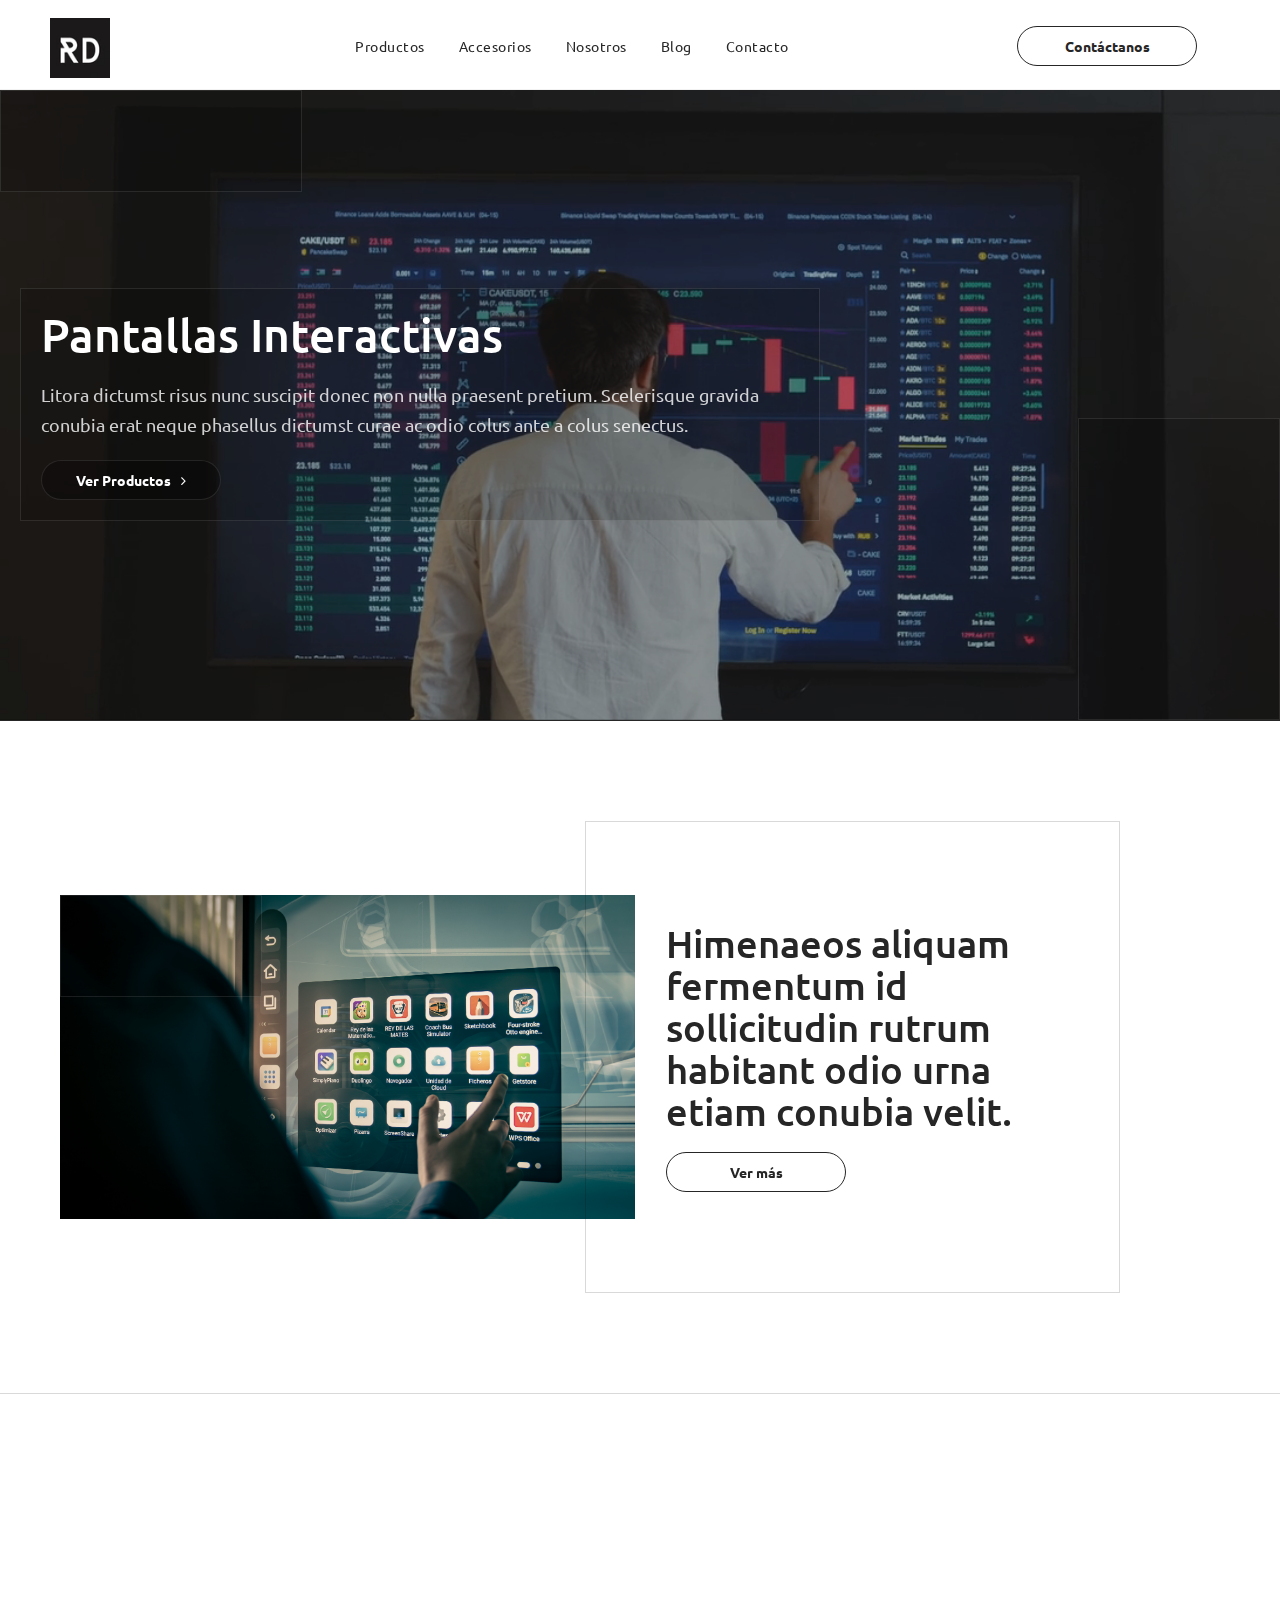
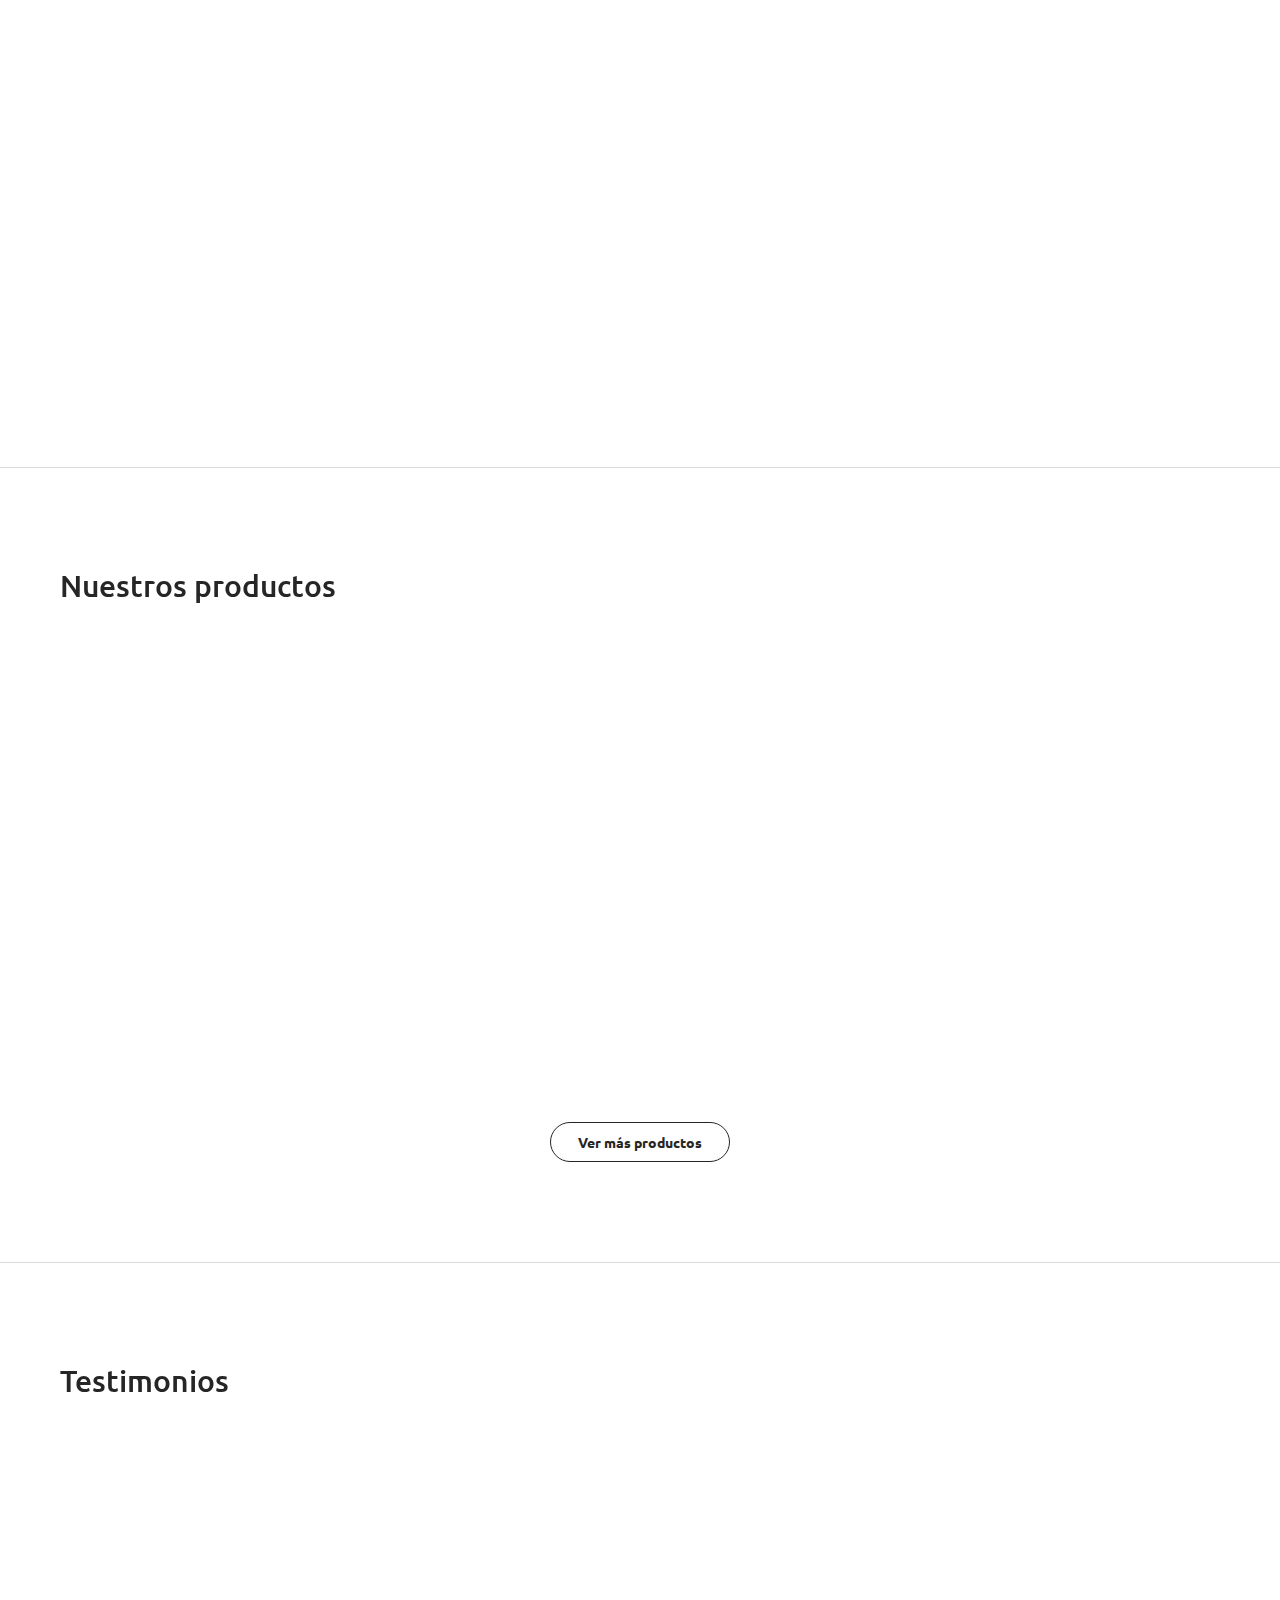
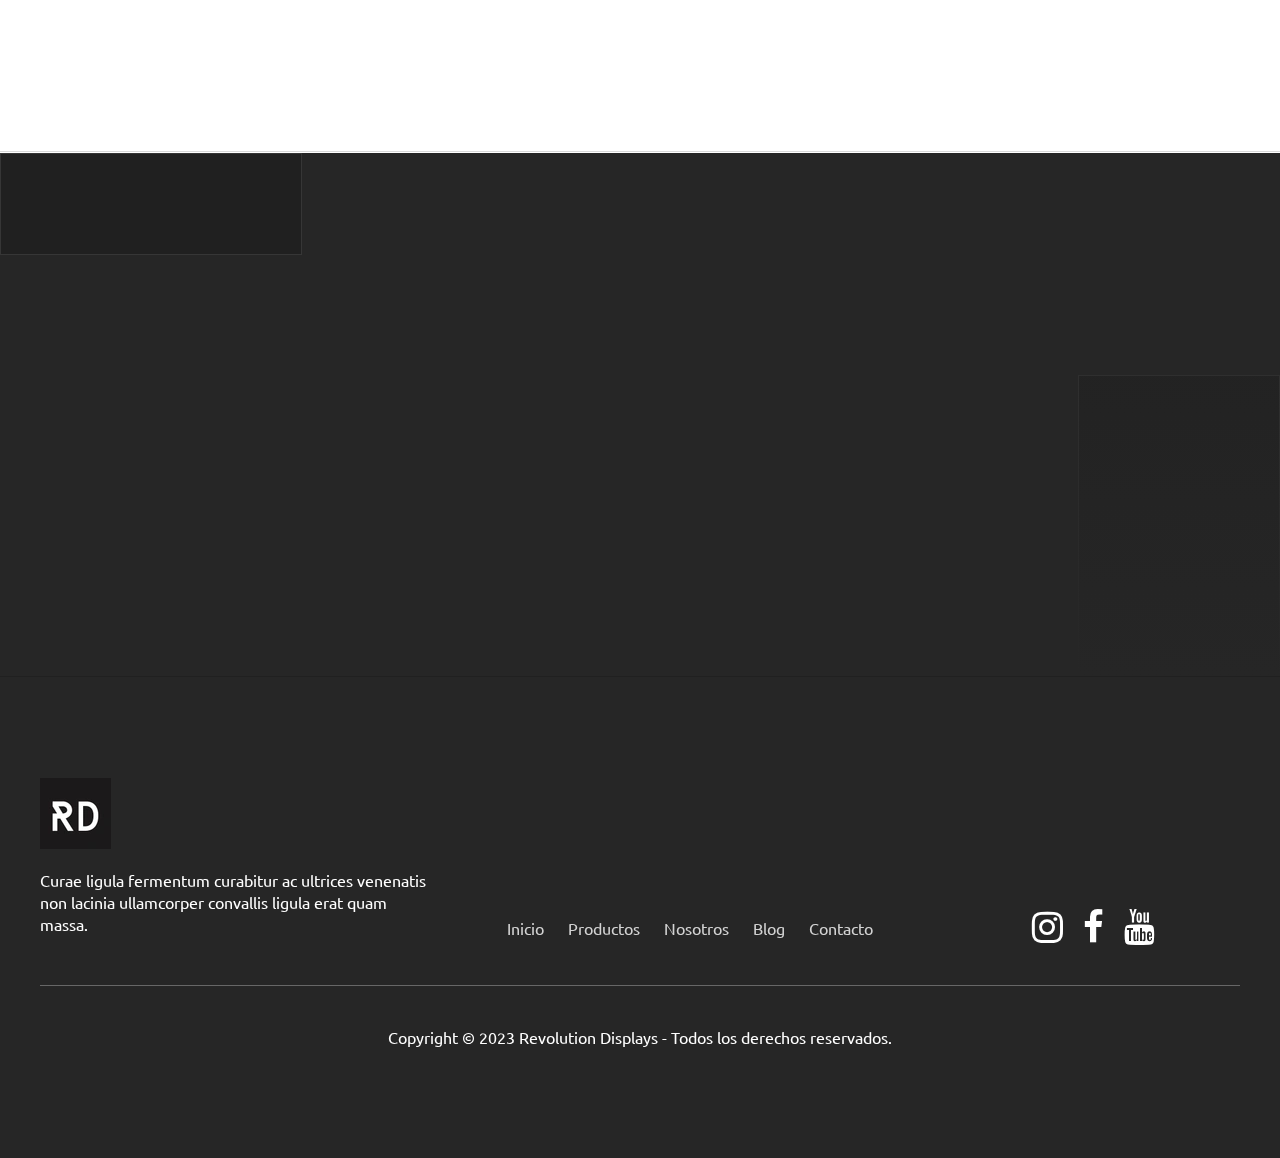
==== index.html @ 8003d198 "fix front" ====
<!DOCTYPE html>
<html lang="es">
  <head>
    <title>RD</title>
    <meta charset="UTF-8">
    <link href="img/favicon.png" rel="shortcut icon">
    <meta name="viewport" content="width=device-width, initial-scale=1, maximum-scale=1">
    <link href="css/main.css?v=95639" rel="stylesheet" type="text/css">
    <script src="js/main.js?v=95639" type="text/javascript"></script>
    <!-- Meta tags facebook-->
    <meta property="og:title" content="#">
    <meta property="og:description" content="#">
    <meta property="og:image" content="#">
    <!-- Meta tags twitter cards-->
    <meta name="twitter:card" content="summary_large_image">
    <meta name="twitter:title" content="#">
    <meta name="twitter:description" content="#">
    <meta name="twitter:image" content="#"><link rel="preconnect" href="https://fonts.googleapis.com">
    <link rel="preconnect" href="https://fonts.gstatic.com" crossorigin>
    <link href="https://fonts.googleapis.com/css2?family=Ubuntu:ital,wght@0,300;0,400;0,500;0,700;1,300;1,400;1,500;1,700&display=swap" rel="stylesheet">
    <link rel="stylesheet" href="https://fonts.googleapis.com/css2?family=Material+Symbols+Rounded:opsz,wght,FILL,GRAD@48,400,0,0">
  </head>
  <body>
    <header>
      <div class="header__primary">
        <div class="header__wrap">
          <div class="header__inner">
            <div class="header__logo"><a href="index.html"><img src="img/icons/logo-rd.webp"></a></div>
            <div class="header__nav">
              <div class="header__nav__bg"></div>
              <div class="header__nav__nav">
                <div class="header__nav__close">
                  <div></div>
                  <div></div>
                </div>
                <div class="header__nav__back">
                  <div></div>
                  <div></div>
                  <div></div>
                </div>
                <div class="header__menu">
                  <nav>
                    <ul>
                      <li><a href="products.html">Productos</a></li>
                      <li><a href="accessories.html">Accesorios</a></li>
                      <li><a href="aboutus.html">Nosotros</a></li>
                      <li><a href="blog.html">Blog</a></li>
                      <li><a href="contact.html">Contacto</a></li>
                    </ul>
                  </nav>
                </div>
              </div>
            </div>
            <div class="header__right">
              <div class="header__buttons"> 
                <div class="header__button"> <a href="contact.html" class="btn">Contáctanos</a></div>
              </div>
              <div class="header__item header__item--ham">
                <div class="header__ham"><span></span><span></span><span></span></div>
              </div>
            </div>
            <div class="header__nav__mobile">
              <div class="header__nav__opacity"> </div>
              <div class="header__nav__nav"> 
                <div class="header__nav__nav__header"> 
                  <div class="header__nav__isotipo"> <img src="img/icons/logo-rd.webp"></div>
                  <div class="header__nav__close">
                    <div></div>
                    <div></div>
                  </div>
                  <div class="header__nav__back">
                    <div></div>
                    <div></div>
                    <div></div>
                  </div>
                </div>
                <div class="header__nav__nav__body">
                  <div class="header__nav__nav__menu"> 
                    <ul> 
                      <li><a href="products.html">Productos</a></li>
                      <li><a href="accessories.html">Accesorios</a></li>
                      <li><a href="aboutus.html">Nosotros</a></li>
                      <li><a href="blog.html">Blog</a></li>
                      <li><a href="contact.html">Contacto</a></li>
                    </ul>
                  </div>
                </div>
              </div>
            </div>
          </div>
        </div>
      </div>
    </header>
    <div id="sections">
      <section class="section--main">
        <div class="section__video">
          <video id="myvideo" playsinline autoplay muted loop>
            <source src="videos/video_1.mp4" type="video/mp4">
          </video>
        </div>
        <div class="section__wrap section__wrap--main">
          <div class="section__body">
            <div class="section__content dscroll">
              <h1 class="section__title">Pantallas Interactivas</h1>
              <p class="section__description">Litora dictumst risus nunc suscipit donec non nulla praesent pretium. Scelerisque gravida conubia erat neque phasellus dictumst curae ac odio colus ante a colus senectus.
              </p>
              <div class="section__buttons"><a href="#" class="btn btn--transparent">Ver Productos<span class="fa fa-angle-right"></span></a></div>
            </div>
          </div>
        </div>
      </section>
      <section class="section--media"> 
        <div class="section__wrap"> 
          <div class="section__body"> 
            <div class="cols"> 
              <div class="section__flex"> 
                <div class="col-md-6 dscroll"> 
                  <div class="section__bg"> 
                    <div class="bg"><img src="img/uploads/1.jpg"></div>
                  </div>
                </div>
                <div class="col-md-6 dscroll"> 
                  <div class="section__content"> 
                    <h2 class="section__title">Himenaeos aliquam fermentum id sollicitudin rutrum habitant odio urna etiam conubia velit.
                    </h2><a href="#" class="btn">Ver más</a>
                  </div>
                </div>
              </div>
            </div>
          </div>
        </div>
      </section>
      <section class="section--media section--media--right"> 
        <div class="section__wrap">
          <div class="section__body"> 
            <div class="cols"> 
              <div class="section__flex"> 
                <div class="col-md-6 col-md-push-6 dscroll">
                  <div class="section__bg">
                    <div class="bg"><img src="img/uploads/2.jpg"></div>
                  </div>
                </div>
                <div class="col-md-6 col-md-pull-6 dscroll">
                  <div class="section__content">
                    <h2 class="section__title">Vel imperdiet faucibus vestibulum hendrerit sapien vitae vulputate vitae habitasse eros libero.
                    </h2><a href="#" class="btn">Ver más</a>
                  </div>
                </div>
              </div>
            </div>
          </div>
        </div>
      </section>
      <section class="section--products">
        <div class="section__wrap">
          <div class="section__header"> 
            <h3 class="section__header">Nuestros productos</h3>
          </div>
          <div class="section__body"> 
            <div class="cols cols-gutter-2">
              <div class="col-md-4 dscroll">
                <article class="article--product"> 
                  <div class="article__image"> <img src="img/uploads/image-product-1.webp"></div>
                  <div class="article__body"> 
                    <h4 class="article__title">Producto 1</h4>
                    <p class="article__description">Nam aenean libero litora sagittis tortor risus hendrerit in dictum luctus dictum.
                    </p>
                  </div>
                  <div class="article__footer"><a href="#" class="btn">Ver más</a></div>
                </article>
              </div>
              <div class="col-md-4 dscroll">
                <article class="article--product"> 
                  <div class="article__image"> <img src="img/uploads/image-product-2.webp"></div>
                  <div class="article__body"> 
                    <h4 class="article__title">Producto 2</h4>
                    <p class="article__description">Tortor eget sem eget curae velit sagittis etiam luctus vel purus leo.
                    </p>
                  </div>
                  <div class="article__footer"><a href="#" class="btn">Ver más</a></div>
                </article>
              </div>
              <div class="col-md-4 dscroll">
                <article class="article--product"> 
                  <div class="article__image"> <img src="img/uploads/image-product-1.webp"></div>
                  <div class="article__body"> 
                    <h4 class="article__title">Producto 3</h4>
                    <p class="article__description">Praesent lobortis condimentum duis nam eleifend nibh convallis nec at torquent diam.
                    </p>
                  </div>
                  <div class="article__footer"><a href="#" class="btn">Ver más</a></div>
                </article>
              </div>
            </div>
          </div>
          <div class="section__footer"> <a href="#" class="btn">Ver más productos</a></div>
        </div>
      </section>
      <section class="section--testimonies">
        <div class="section__wrap"> 
          <div class="section__header"> 
            <h3 class="section__header">Testimonios</h3>
          </div>
          <div class="section__body">
            <div class="section__testimonies">
              <div class="section__wrapper">
                <div class="swiper-container swiper-testimonies">
                  <div class="swiper-wrapper">
                    <div class="swiper-slide dscroll">
                      <article class="article--testimony">
                        <div class="article__avatar"> <img src="img/avatars/1.jpg"></div>
                        <div class="article__body"> 
                          <h4 class="article__title">"Las pantallas digitales que adquirimos para la escuela han revolucionado la forma en que enseñamos y aprendemos. Los estudiantes están más comprometidos y los profesores pueden ofrecer una enseñanza más dinámica."</h4>
                          <p class="article__name">Gerardo Muñoz - Colegio Pedro de Valdivia</p>
                        </div>
                      </article>
                    </div>
                    <div class="swiper-slide dscroll">
                      <article class="article--testimony">
                        <div class="article__avatar"> <img src="img/avatars/1.jpg"></div>
                        <div class="article__body"> 
                          <h4 class="article__title">"Las pantallas digitales que adquirimos para la escuela han revolucionado la forma en que enseñamos y aprendemos. Los estudiantes están más comprometidos y los profesores pueden ofrecer una enseñanza más dinámica."</h4>
                          <p class="article__name">Gerardo Muñoz - Colegio Pedro de Valdivia</p>
                        </div>
                      </article>
                    </div>
                    <div class="swiper-slide dscroll">
                      <article class="article--testimony">
                        <div class="article__avatar"> <img src="img/avatars/1.jpg"></div>
                        <div class="article__body"> 
                          <h4 class="article__title">"Las pantallas digitales que adquirimos para la escuela han revolucionado la forma en que enseñamos y aprendemos. Los estudiantes están más comprometidos y los profesores pueden ofrecer una enseñanza más dinámica."</h4>
                          <p class="article__name">Gerardo Muñoz - Colegio Pedro de Valdivia</p>
                        </div>
                      </article>
                    </div>
                    <div class="swiper-slide dscroll">
                      <article class="article--testimony">
                        <div class="article__avatar"> <img src="img/avatars/1.jpg"></div>
                        <div class="article__body"> 
                          <h4 class="article__title">"Las pantallas digitales que adquirimos para la escuela han revolucionado la forma en que enseñamos y aprendemos. Los estudiantes están más comprometidos y los profesores pueden ofrecer una enseñanza más dinámica."</h4>
                          <p class="article__name">Gerardo Muñoz - Colegio Pedro de Valdivia</p>
                        </div>
                      </article>
                    </div>
                    <div class="swiper-slide dscroll">
                      <article class="article--testimony">
                        <div class="article__avatar"> <img src="img/avatars/1.jpg"></div>
                        <div class="article__body"> 
                          <h4 class="article__title">"Las pantallas digitales que adquirimos para la escuela han revolucionado la forma en que enseñamos y aprendemos. Los estudiantes están más comprometidos y los profesores pueden ofrecer una enseñanza más dinámica."</h4>
                          <p class="article__name">Gerardo Muñoz - Colegio Pedro de Valdivia</p>
                        </div>
                      </article>
                    </div>
                    <div class="swiper-slide dscroll">
                      <article class="article--testimony">
                        <div class="article__avatar"> <img src="img/avatars/1.jpg"></div>
                        <div class="article__body"> 
                          <h4 class="article__title">"Las pantallas digitales que adquirimos para la escuela han revolucionado la forma en que enseñamos y aprendemos. Los estudiantes están más comprometidos y los profesores pueden ofrecer una enseñanza más dinámica."</h4>
                          <p class="article__name">Gerardo Muñoz - Colegio Pedro de Valdivia</p>
                        </div>
                      </article>
                    </div>
                  </div>
                </div>
              </div>
            </div>
          </div>
        </div>
      </section>
      <section class="section--banner">
        <div class="section__bg">
          <div class="bg"> <img src="img/uploads/3.jpg"></div>
        </div>
        <div class="section__wrap"> 
          <div class="section__body">
            <div class="section__banner"> 
              <div class="section__content dscroll"><span class="section__subtitle">Mauris senectus</span>
                <h3 class="section__title">Consectetur mi fermentum interdum ut viverra
                </h3>
                <p>Laoreet primis sollicitudin accumsan sociosqu non a mi litora vitae. Metus pellentesque porta praesent porttitor justo himenaeos auctor eget proin sem arcu ultrices enim lacinia.
                </p>
                <div class="section__buttons"><a href="contact.html" class="btn">Solicitar DEMO</a><a href="contact.html" class="btn">Quiero cotizar</a></div>
              </div>
            </div>
          </div>
        </div>
      </section>
    </div>
    <footer>
      <div class="footer__wrap"> 
        <div class="footer__primary">
          <div class="cols">
            <div class="footer__flex">
              <div class="col-md-4">
                <div class="footer__logo">
                  <div class="footer__img"><img src="img/icons/logo-rd.webp"></div>
                  <p>Curae ligula fermentum curabitur ac ultrices venenatis non lacinia ullamcorper convallis ligula erat quam massa.
                  </p>
                </div>
              </div>
              <div class="col-md-5">
                <div class="footer__nav">
                  <ul> 
                    <li><a htef="#">Inicio</a></li>
                    <li><a htef="#">Productos</a></li>
                    <li><a htef="#">Nosotros</a></li>
                    <li><a htef="#">Blog</a></li>
                    <li><a htef="#">Contacto</a></li>
                  </ul>
                </div>
              </div>
              <div class="col-md-3">
                <div class="footer__socials"> 
                  <div class="footer__social"> <a href="#"><span class="fa fa-instagram"></span></a></div>
                  <div class="footer__social"> <a href="#"><span class="fa fa-facebook"></span></a></div>
                  <div class="footer__social"> <a href="#"><span class="fa fa-youtube"></span></a></div>
                </div>
              </div>
            </div>
          </div>
        </div>
        <div class="footer__secondary">
          <div class="footer__copyright">
            <p>Copyright © 2023 Revolution Displays - Todos los derechos reservados.</p>
          </div>
        </div>
      </div>
    </footer>
  </body>
</html>
---- css/main.css ----
.clearfix:before,
.clearfix:after {
  content: " ";
  display: table;
}
.clearfix:after {
  clear: both;
}
.pull-right {
  float: right !important;
}
.pull-left {
  float: left !important;
}
.hide {
  display: none !important;
}
.show {
  display: block !important;
}
.invisible {
  visibility: hidden;
}
.hidden {
  display: none !important;
}
.affix {
  position: fixed;
}
* {
  margin: 0;
  padding: 0;
  border: 0;
  outline: 0;
  -moz-box-sizing: border-box;
       box-sizing: border-box;
}
html {
  min-height: 100%;
  position: relative;
}
body {
  -webkit-font-smoothing: antialiased;
  background: #fff;
  margin: 0;
}
body,
button,
input,
textarea,
select {
  font-family: 'Ubuntu', sans-serif;
  font-size: 16px;
  line-height: 22px;
  color: #262626;
}
a,
button,
input,
textarea,
select {
  transition: 0.2s ease;
}
a {
  color: #262626;
  text-decoration: none;
}
a.a-classic {
  text-decoration: underline;
}
a:hover {
  cursor: pointer;
}
button:hover,
select:hover,
label:hover,
input[type='checkbox']:hover,
input[type='radio']:hover {
  cursor: pointer;
}
h1,
h2,
h3,
h4,
h5,
.h1,
.h2,
.h3,
.h4,
.h5 {
  margin-bottom: 10px;
  font-family: 'Ubuntu', sans-serif;
  font-weight: 500;
}
p {
  margin-bottom: 10px;
}
h1,
.h1 {
  font-size: 38px;
  line-height: 42px;
}
@media (min-width: 960px) {
  h1,
  .h1 {
    font-size: 46px;
    line-height: 51px;
  }
}
h2,
.h2 {
  font-size: 30px;
  line-height: 33px;
}
@media (min-width: 720px) {
  h2,
  .h2 {
    font-size: 38px;
    line-height: 42px;
  }
}
h3,
.h3 {
  font-size: 22px;
  line-height: 25px;
}
@media (min-width: 480px) {
  h3,
  .h3 {
    font-size: 30px;
    line-height: 33px;
  }
}
h4,
.h4 {
  font-size: 18px;
  line-height: 25px;
}
@media (min-width: 480px) {
  h4,
  .h4 {
    font-size: 22px;
    line-height: 25px;
  }
}
h5,
.h5 {
  font-size: 14px;
  line-height: 16px;
}
ul,
ol {
  list-style-type: none;
}
img {
  display: block;
  width: auto;
  height: auto;
  max-width: 100%;
  margin: 0 auto;
}
svg {
  display: block;
  max-width: 100%;
}
.col-xs-1,
.col-sm-1,
.col-md-1,
.col-lg-1,
.col-xs-2,
.col-sm-2,
.col-md-2,
.col-lg-2,
.col-xs-3,
.col-sm-3,
.col-md-3,
.col-lg-3,
.col-xs-4,
.col-sm-4,
.col-md-4,
.col-lg-4,
.col-xs-5,
.col-sm-5,
.col-md-5,
.col-lg-5,
.col-xs-6,
.col-sm-6,
.col-md-6,
.col-lg-6,
.col-xs-7,
.col-sm-7,
.col-md-7,
.col-lg-7,
.col-xs-8,
.col-sm-8,
.col-md-8,
.col-lg-8,
.col-xs-9,
.col-sm-9,
.col-md-9,
.col-lg-9,
.col-xs-10,
.col-sm-10,
.col-md-10,
.col-lg-10,
.col-xs-11,
.col-sm-11,
.col-md-11,
.col-lg-11,
.col-xs-12,
.col-sm-12,
.col-md-12,
.col-lg-12 {
  position: relative;
  min-height: 1px;
  padding-left: 5px;
  padding-right: 5px;
}
.row {
  margin-left: -5px;
  margin-right: -5px;
}
.row:before,
.row:after {
  content: " ";
  display: table;
}
.row:after {
  clear: both;
}
.cols {
  margin-left: -5px;
  margin-right: -5px;
}
.cols:before,
.cols:after {
  content: " ";
  display: table;
}
.cols:after {
  clear: both;
}
.cols>div {
  margin-bottom: 10px;
  -moz-box-sizing: border-box;
       box-sizing: border-box;
}
.cols:last-child {
  margin-bottom: -10px;
}
.cols.cols-gutter-0 {
  margin-left: 0;
  margin-right: 0;
}
.cols.cols-gutter-0:before,
.cols.cols-gutter-0:after {
  content: " ";
  display: table;
}
.cols.cols-gutter-0:after {
  clear: both;
}
.cols.cols-gutter-0>div {
  padding-left: 0;
  padding-right: 0;
  margin-bottom: 0;
}
.cols.cols-gutter-0:last-child {
  margin-bottom: 0;
}
.cols.cols-gutter-1 {
  margin-left: 0;
  margin-right: 0;
}
.cols.cols-gutter-1:before,
.cols.cols-gutter-1:after {
  content: " ";
  display: table;
}
.cols.cols-gutter-1:after {
  clear: both;
}
.cols.cols-gutter-1>div {
  padding-left: 0px;
  padding-right: 0px;
  margin-bottom: 5px;
}
.cols.cols-gutter-1>div:last-child {
  margin-bottom: 0px;
}
@media (min-width: 960px) {
  .cols.cols-gutter-1>div {
    padding-left: 5px;
    padding-right: 5px;
    margin-bottom: 5px;
  }
  .cols.cols-gutter-1>div:last-child {
    margin-bottom: 5px;
  }
}
.cols.cols-gutter-buttons {
  margin-left: 0;
  margin-right: 0;
}
.cols.cols-gutter-buttons:before,
.cols.cols-gutter-buttons:after {
  content: " ";
  display: table;
}
.cols.cols-gutter-buttons:after {
  clear: both;
}
.cols.cols-gutter-buttons>div {
  padding-left: 0px;
  padding-right: 4px;
  margin-bottom: 10px;
}
.cols.cols-gutter-buttons>div:last-child {
  padding-right: 0px;
}
@media (min-width: 960px) {
  .cols.cols-gutter-2 {
    margin-left: -10px;
    margin-right: -10px;
  }
  .cols.cols-gutter-2:before,
  .cols.cols-gutter-2:after {
    content: " ";
    display: table;
  }
  .cols.cols-gutter-2:after {
    clear: both;
  }
  .cols.cols-gutter-2>div {
    padding-left: 10px;
    padding-right: 10px;
    margin-bottom: 20px;
  }
  .cols.cols-gutter-2:last-child {
    margin-bottom: -20px;
  }
}
@media (max-width: 960px) {
  .cols.cols-scroll {
    overflow: auto;
    -webkit-overflow-scrolling: touch;
    white-space: nowrap;
    margin: 0 -20px -20px;
    padding: 0 20px 20px;
  }
  .cols.cols-scroll>div {
    display: inline-block;
    vertical-align: top;
    width: 320px;
    white-space: normal;
    margin: 0;
    padding: 0 10px 0 0;
  }
  .cols.cols-scroll>div:last-child {
    margin-right: 15px;
  }
  .cols.cols-gutter-min {
    margin-left: 0;
    margin-right: 0;
  }
  .cols.cols-gutter-min:before,
  .cols.cols-gutter-min:after {
    content: " ";
    display: table;
  }
  .cols.cols-gutter-min:after {
    clear: both;
  }
  .cols.cols-gutter-min>div {
    padding-left: 5px;
    padding-right: 5px;
    margin-bottom: 10px;
  }
  .cols.cols-gutter-min:last-child {
    margin-bottom: 10px;
  }
}
@media (max-width: 1200px) {
  .cols.cols-scroll-limit {
    overflow: auto;
    -webkit-overflow-scrolling: touch;
    white-space: nowrap;
    margin: 0 -20px -20px;
    padding: 0 20px 20px;
  }
  .cols.cols-scroll-limit>div {
    display: inline-block;
    vertical-align: top;
    width: 300px;
    white-space: normal;
    margin: 0;
    padding: 0 10px 0 0;
  }
  .cols.cols-scroll-limit>div:last-child {
    margin-right: 15px;
  }
  .cols.cols-gutter-min {
    margin-left: 0;
    margin-right: 0;
  }
  .cols.cols-gutter-min:before,
  .cols.cols-gutter-min:after {
    content: " ";
    display: table;
  }
  .cols.cols-gutter-min:after {
    clear: both;
  }
  .cols.cols-gutter-min>div {
    padding-left: 5px;
    padding-right: 5px;
    margin-bottom: 10px;
  }
  .cols.cols-gutter-min:last-child {
    margin-bottom: 10px;
  }
}
@media (max-width: 960px) and (min-width: 960px) {
  .cols.cols-scroll {
    margin-right: -40px;
  }
}
@media (max-width: 1200px) and (min-width: 720px) {
  .cols.cols-scroll-limit {
    margin-right: -40px;
  }
}
.col-xs-1,
.col-xs-2,
.col-xs-3,
.col-xs-4,
.col-xs-5,
.col-xs-6,
.col-xs-7,
.col-xs-8,
.col-xs-9,
.col-xs-10,
.col-xs-11,
.col-xs-12 {
  float: left;
}
.col-xs-12 {
  width: 100%;
}
.col-xs-11 {
  width: 91.66666666666666%;
}
.col-xs-10 {
  width: 83.33333333333334%;
}
.col-xs-9 {
  width: 75%;
}
.col-xs-8 {
  width: 66.66666666666666%;
}
.col-xs-7 {
  width: 58.333333333333336%;
}
.col-xs-6 {
  width: 50%;
}
.col-xs-5 {
  width: 41.66666666666667%;
}
.col-xs-4 {
  width: 33.33333333333333%;
}
.col-xs-3 {
  width: 25%;
}
.col-xs-2 {
  width: 16.666666666666664%;
}
.col-xs-1 {
  width: 8.333333333333332%;
}
.col-xs-pull-12 {
  right: 100%;
}
.col-xs-pull-11 {
  right: 91.66666666666666%;
}
.col-xs-pull-10 {
  right: 83.33333333333334%;
}
.col-xs-pull-9 {
  right: 75%;
}
.col-xs-pull-8 {
  right: 66.66666666666666%;
}
.col-xs-pull-7 {
  right: 58.333333333333336%;
}
.col-xs-pull-6 {
  right: 50%;
}
.col-xs-pull-5 {
  right: 41.66666666666667%;
}
.col-xs-pull-4 {
  right: 33.33333333333333%;
}
.col-xs-pull-3 {
  right: 25%;
}
.col-xs-pull-2 {
  right: 16.666666666666664%;
}
.col-xs-pull-1 {
  right: 8.333333333333332%;
}
.col-xs-pull-0 {
  right: auto;
}
.col-xs-push-12 {
  left: 100%;
}
.col-xs-push-11 {
  left: 91.66666666666666%;
}
.col-xs-push-10 {
  left: 83.33333333333334%;
}
.col-xs-push-9 {
  left: 75%;
}
.col-xs-push-8 {
  left: 66.66666666666666%;
}
.col-xs-push-7 {
  left: 58.333333333333336%;
}
.col-xs-push-6 {
  left: 50%;
}
.col-xs-push-5 {
  left: 41.66666666666667%;
}
.col-xs-push-4 {
  left: 33.33333333333333%;
}
.col-xs-push-3 {
  left: 25%;
}
.col-xs-push-2 {
  left: 16.666666666666664%;
}
.col-xs-push-1 {
  left: 8.333333333333332%;
}
.col-xs-push-0 {
  left: auto;
}
.col-xs-offset-12 {
  margin-left: 100%;
}
.col-xs-offset-11 {
  margin-left: 91.66666666666666%;
}
.col-xs-offset-10 {
  margin-left: 83.33333333333334%;
}
.col-xs-offset-9 {
  margin-left: 75%;
}
.col-xs-offset-8 {
  margin-left: 66.66666666666666%;
}
.col-xs-offset-7 {
  margin-left: 58.333333333333336%;
}
.col-xs-offset-6 {
  margin-left: 50%;
}
.col-xs-offset-5 {
  margin-left: 41.66666666666667%;
}
.col-xs-offset-4 {
  margin-left: 33.33333333333333%;
}
.col-xs-offset-3 {
  margin-left: 25%;
}
.col-xs-offset-2 {
  margin-left: 16.666666666666664%;
}
.col-xs-offset-1 {
  margin-left: 8.333333333333332%;
}
.col-xs-offset-0 {
  margin-left: 0;
}
@media (min-width: 480px) {
  .col-sm-1,
  .col-sm-2,
  .col-sm-3,
  .col-sm-4,
  .col-sm-5,
  .col-sm-6,
  .col-sm-7,
  .col-sm-8,
  .col-sm-9,
  .col-sm-10,
  .col-sm-11,
  .col-sm-12 {
    float: left;
  }
  .col-sm-12 {
    width: 100%;
  }
  .col-sm-11 {
    width: 91.66666666666666%;
  }
  .col-sm-10 {
    width: 83.33333333333334%;
  }
  .col-sm-9 {
    width: 75%;
  }
  .col-sm-8 {
    width: 66.66666666666666%;
  }
  .col-sm-7 {
    width: 58.333333333333336%;
  }
  .col-sm-6 {
    width: 50%;
  }
  .col-sm-5 {
    width: 41.66666666666667%;
  }
  .col-sm-4 {
    width: 33.33333333333333%;
  }
  .col-sm-3 {
    width: 25%;
  }
  .col-sm-2 {
    width: 16.666666666666664%;
  }
  .col-sm-1 {
    width: 8.333333333333332%;
  }
  .col-sm-pull-12 {
    right: 100%;
  }
  .col-sm-pull-11 {
    right: 91.66666666666666%;
  }
  .col-sm-pull-10 {
    right: 83.33333333333334%;
  }
  .col-sm-pull-9 {
    right: 75%;
  }
  .col-sm-pull-8 {
    right: 66.66666666666666%;
  }
  .col-sm-pull-7 {
    right: 58.333333333333336%;
  }
  .col-sm-pull-6 {
    right: 50%;
  }
  .col-sm-pull-5 {
    right: 41.66666666666667%;
  }
  .col-sm-pull-4 {
    right: 33.33333333333333%;
  }
  .col-sm-pull-3 {
    right: 25%;
  }
  .col-sm-pull-2 {
    right: 16.666666666666664%;
  }
  .col-sm-pull-1 {
    right: 8.333333333333332%;
  }
  .col-sm-pull-0 {
    right: auto;
  }
  .col-sm-push-12 {
    left: 100%;
  }
  .col-sm-push-11 {
    left: 91.66666666666666%;
  }
  .col-sm-push-10 {
    left: 83.33333333333334%;
  }
  .col-sm-push-9 {
    left: 75%;
  }
  .col-sm-push-8 {
    left: 66.66666666666666%;
  }
  .col-sm-push-7 {
    left: 58.333333333333336%;
  }
  .col-sm-push-6 {
    left: 50%;
  }
  .col-sm-push-5 {
    left: 41.66666666666667%;
  }
  .col-sm-push-4 {
    left: 33.33333333333333%;
  }
  .col-sm-push-3 {
    left: 25%;
  }
  .col-sm-push-2 {
    left: 16.666666666666664%;
  }
  .col-sm-push-1 {
    left: 8.333333333333332%;
  }
  .col-sm-push-0 {
    left: auto;
  }
  .col-sm-offset-12 {
    margin-left: 100%;
  }
  .col-sm-offset-11 {
    margin-left: 91.66666666666666%;
  }
  .col-sm-offset-10 {
    margin-left: 83.33333333333334%;
  }
  .col-sm-offset-9 {
    margin-left: 75%;
  }
  .col-sm-offset-8 {
    margin-left: 66.66666666666666%;
  }
  .col-sm-offset-7 {
    margin-left: 58.333333333333336%;
  }
  .col-sm-offset-6 {
    margin-left: 50%;
  }
  .col-sm-offset-5 {
    margin-left: 41.66666666666667%;
  }
  .col-sm-offset-4 {
    margin-left: 33.33333333333333%;
  }
  .col-sm-offset-3 {
    margin-left: 25%;
  }
  .col-sm-offset-2 {
    margin-left: 16.666666666666664%;
  }
  .col-sm-offset-1 {
    margin-left: 8.333333333333332%;
  }
  .col-sm-offset-0 {
    margin-left: 0;
  }
}
@media (min-width: 720px) {
  .col-md-1,
  .col-md-2,
  .col-md-3,
  .col-md-4,
  .col-md-5,
  .col-md-6,
  .col-md-7,
  .col-md-8,
  .col-md-9,
  .col-md-10,
  .col-md-11,
  .col-md-12 {
    float: left;
  }
  .col-md-12 {
    width: 100%;
  }
  .col-md-11 {
    width: 91.66666666666666%;
  }
  .col-md-10 {
    width: 83.33333333333334%;
  }
  .col-md-9 {
    width: 75%;
  }
  .col-md-8 {
    width: 66.66666666666666%;
  }
  .col-md-7 {
    width: 58.333333333333336%;
  }
  .col-md-6 {
    width: 50%;
  }
  .col-md-5 {
    width: 41.66666666666667%;
  }
  .col-md-4 {
    width: 33.33333333333333%;
  }
  .col-md-3 {
    width: 25%;
  }
  .col-md-2 {
    width: 16.666666666666664%;
  }
  .col-md-1 {
    width: 8.333333333333332%;
  }
  .col-md-pull-12 {
    right: 100%;
  }
  .col-md-pull-11 {
    right: 91.66666666666666%;
  }
  .col-md-pull-10 {
    right: 83.33333333333334%;
  }
  .col-md-pull-9 {
    right: 75%;
  }
  .col-md-pull-8 {
    right: 66.66666666666666%;
  }
  .col-md-pull-7 {
    right: 58.333333333333336%;
  }
  .col-md-pull-6 {
    right: 50%;
  }
  .col-md-pull-5 {
    right: 41.66666666666667%;
  }
  .col-md-pull-4 {
    right: 33.33333333333333%;
  }
  .col-md-pull-3 {
    right: 25%;
  }
  .col-md-pull-2 {
    right: 16.666666666666664%;
  }
  .col-md-pull-1 {
    right: 8.333333333333332%;
  }
  .col-md-pull-0 {
    right: auto;
  }
  .col-md-push-12 {
    left: 100%;
  }
  .col-md-push-11 {
    left: 91.66666666666666%;
  }
  .col-md-push-10 {
    left: 83.33333333333334%;
  }
  .col-md-push-9 {
    left: 75%;
  }
  .col-md-push-8 {
    left: 66.66666666666666%;
  }
  .col-md-push-7 {
    left: 58.333333333333336%;
  }
  .col-md-push-6 {
    left: 50%;
  }
  .col-md-push-5 {
    left: 41.66666666666667%;
  }
  .col-md-push-4 {
    left: 33.33333333333333%;
  }
  .col-md-push-3 {
    left: 25%;
  }
  .col-md-push-2 {
    left: 16.666666666666664%;
  }
  .col-md-push-1 {
    left: 8.333333333333332%;
  }
  .col-md-push-0 {
    left: auto;
  }
  .col-md-offset-12 {
    margin-left: 100%;
  }
  .col-md-offset-11 {
    margin-left: 91.66666666666666%;
  }
  .col-md-offset-10 {
    margin-left: 83.33333333333334%;
  }
  .col-md-offset-9 {
    margin-left: 75%;
  }
  .col-md-offset-8 {
    margin-left: 66.66666666666666%;
  }
  .col-md-offset-7 {
    margin-left: 58.333333333333336%;
  }
  .col-md-offset-6 {
    margin-left: 50%;
  }
  .col-md-offset-5 {
    margin-left: 41.66666666666667%;
  }
  .col-md-offset-4 {
    margin-left: 33.33333333333333%;
  }
  .col-md-offset-3 {
    margin-left: 25%;
  }
  .col-md-offset-2 {
    margin-left: 16.666666666666664%;
  }
  .col-md-offset-1 {
    margin-left: 8.333333333333332%;
  }
  .col-md-offset-0 {
    margin-left: 0;
  }
}
@media (min-width: 960px) {
  .col-lg-1,
  .col-lg-2,
  .col-lg-3,
  .col-lg-4,
  .col-lg-5,
  .col-lg-6,
  .col-lg-7,
  .col-lg-8,
  .col-lg-9,
  .col-lg-10,
  .col-lg-11,
  .col-lg-12 {
    float: left;
  }
  .col-lg-12 {
    width: 100%;
  }
  .col-lg-11 {
    width: 91.66666666666666%;
  }
  .col-lg-10 {
    width: 83.33333333333334%;
  }
  .col-lg-9 {
    width: 75%;
  }
  .col-lg-8 {
    width: 66.66666666666666%;
  }
  .col-lg-7 {
    width: 58.333333333333336%;
  }
  .col-lg-6 {
    width: 50%;
  }
  .col-lg-5 {
    width: 41.66666666666667%;
  }
  .col-lg-4 {
    width: 33.33333333333333%;
  }
  .col-lg-3 {
    width: 25%;
  }
  .col-lg-2 {
    width: 16.666666666666664%;
  }
  .col-lg-1 {
    width: 8.333333333333332%;
  }
  .col-lg-pull-12 {
    right: 100%;
  }
  .col-lg-pull-11 {
    right: 91.66666666666666%;
  }
  .col-lg-pull-10 {
    right: 83.33333333333334%;
  }
  .col-lg-pull-9 {
    right: 75%;
  }
  .col-lg-pull-8 {
    right: 66.66666666666666%;
  }
  .col-lg-pull-7 {
    right: 58.333333333333336%;
  }
  .col-lg-pull-6 {
    right: 50%;
  }
  .col-lg-pull-5 {
    right: 41.66666666666667%;
  }
  .col-lg-pull-4 {
    right: 33.33333333333333%;
  }
  .col-lg-pull-3 {
    right: 25%;
  }
  .col-lg-pull-2 {
    right: 16.666666666666664%;
  }
  .col-lg-pull-1 {
    right: 8.333333333333332%;
  }
  .col-lg-pull-0 {
    right: auto;
  }
  .col-lg-push-12 {
    left: 100%;
  }
  .col-lg-push-11 {
    left: 91.66666666666666%;
  }
  .col-lg-push-10 {
    left: 83.33333333333334%;
  }
  .col-lg-push-9 {
    left: 75%;
  }
  .col-lg-push-8 {
    left: 66.66666666666666%;
  }
  .col-lg-push-7 {
    left: 58.333333333333336%;
  }
  .col-lg-push-6 {
    left: 50%;
  }
  .col-lg-push-5 {
    left: 41.66666666666667%;
  }
  .col-lg-push-4 {
    left: 33.33333333333333%;
  }
  .col-lg-push-3 {
    left: 25%;
  }
  .col-lg-push-2 {
    left: 16.666666666666664%;
  }
  .col-lg-push-1 {
    left: 8.333333333333332%;
  }
  .col-lg-push-0 {
    left: auto;
  }
  .col-lg-offset-12 {
    margin-left: 100%;
  }
  .col-lg-offset-11 {
    margin-left: 91.66666666666666%;
  }
  .col-lg-offset-10 {
    margin-left: 83.33333333333334%;
  }
  .col-lg-offset-9 {
    margin-left: 75%;
  }
  .col-lg-offset-8 {
    margin-left: 66.66666666666666%;
  }
  .col-lg-offset-7 {
    margin-left: 58.333333333333336%;
  }
  .col-lg-offset-6 {
    margin-left: 50%;
  }
  .col-lg-offset-5 {
    margin-left: 41.66666666666667%;
  }
  .col-lg-offset-4 {
    margin-left: 33.33333333333333%;
  }
  .col-lg-offset-3 {
    margin-left: 25%;
  }
  .col-lg-offset-2 {
    margin-left: 16.666666666666664%;
  }
  .col-lg-offset-1 {
    margin-left: 8.333333333333332%;
  }
  .col-lg-offset-0 {
    margin-left: 0;
  }
}
@-webkit-keyframes fadeIn {
  0% {
    opacity: 0;
  }
}
@keyframes fadeIn {
  0% {
    opacity: 0;
  }
}
@-webkit-keyframes fadeOut {
  100% {
    opacity: 0;
  }
}
@keyframes fadeOut {
  100% {
    opacity: 0;
  }
}
@-webkit-keyframes slideUp {
  0% {
    -webkit-transform: translateY(100%);
            transform: translateY(100%);
  }
}
@keyframes slideUp {
  0% {
    -webkit-transform: translateY(100%);
            transform: translateY(100%);
  }
}
@-webkit-keyframes slideFadeUp {
  0% {
    -webkit-transform: translateY(20px);
            transform: translateY(20px);
    opacity: 0;
  }
}
@keyframes slideFadeUp {
  0% {
    -webkit-transform: translateY(20px);
            transform: translateY(20px);
    opacity: 0;
  }
}
@-webkit-keyframes slideUpOut {
  100% {
    -webkit-transform: translateY(-100%);
            transform: translateY(-100%);
  }
}
@keyframes slideUpOut {
  100% {
    -webkit-transform: translateY(-100%);
            transform: translateY(-100%);
  }
}
@-webkit-keyframes slideDown {
  0% {
    -webkit-transform: translateY(-100%);
            transform: translateY(-100%);
  }
}
@keyframes slideDown {
  0% {
    -webkit-transform: translateY(-100%);
            transform: translateY(-100%);
  }
}
@-webkit-keyframes slideFadeDown {
  0% {
    -webkit-transform: translateY(-20px);
            transform: translateY(-20px);
    opacity: 0;
  }
}
@keyframes slideFadeDown {
  0% {
    -webkit-transform: translateY(-20px);
            transform: translateY(-20px);
    opacity: 0;
  }
}
@-webkit-keyframes slideDownOut {
  100% {
    -webkit-transform: translateY(100%);
            transform: translateY(100%);
  }
}
@keyframes slideDownOut {
  100% {
    -webkit-transform: translateY(100%);
            transform: translateY(100%);
  }
}
@-webkit-keyframes slideLeft {
  0% {
    -webkit-transform: translateX(100%);
            transform: translateX(100%);
  }
}
@keyframes slideLeft {
  0% {
    -webkit-transform: translateX(100%);
            transform: translateX(100%);
  }
}
@-webkit-keyframes slideFadeLeft {
  0% {
    -webkit-transform: translateX(20px);
            transform: translateX(20px);
    opacity: 0;
  }
}
@keyframes slideFadeLeft {
  0% {
    -webkit-transform: translateX(20px);
            transform: translateX(20px);
    opacity: 0;
  }
}
@-webkit-keyframes slideLeftOut {
  100% {
    -webkit-transform: translateX(-100%);
            transform: translateX(-100%);
  }
}
@keyframes slideLeftOut {
  100% {
    -webkit-transform: translateX(-100%);
            transform: translateX(-100%);
  }
}
@-webkit-keyframes slideRight {
  0% {
    -webkit-transform: translateX(-100%);
            transform: translateX(-100%);
  }
}
@keyframes slideRight {
  0% {
    -webkit-transform: translateX(-100%);
            transform: translateX(-100%);
  }
}
@-webkit-keyframes slideFadeRight {
  0% {
    -webkit-transform: translateX(-20px);
            transform: translateX(-20px);
    opacity: 0;
  }
}
@keyframes slideFadeRight {
  0% {
    -webkit-transform: translateX(-20px);
            transform: translateX(-20px);
    opacity: 0;
  }
}
@-webkit-keyframes slideRightOut {
  100% {
    -webkit-transform: translateX(100%);
            transform: translateX(100%);
  }
}
@keyframes slideRightOut {
  100% {
    -webkit-transform: translateX(100%);
            transform: translateX(100%);
  }
}
@-webkit-keyframes slideDiagonal-1 {
  50% {
    -webkit-transform: translate(-60px, 60px);
            transform: translate(-60px, 60px);
  }
  100% {
    -webkit-transform: translate(0px, 0px);
            transform: translate(0px, 0px);
  }
}
@keyframes slideDiagonal-1 {
  50% {
    -webkit-transform: translate(-60px, 60px);
            transform: translate(-60px, 60px);
  }
  100% {
    -webkit-transform: translate(0px, 0px);
            transform: translate(0px, 0px);
  }
}
@-webkit-keyframes slideDiagonal-2 {
  50% {
    -webkit-transform: translate(-40px, 40px);
            transform: translate(-40px, 40px);
  }
  100% {
    -webkit-transform: translate(0px, 0px);
            transform: translate(0px, 0px);
  }
}
@keyframes slideDiagonal-2 {
  50% {
    -webkit-transform: translate(-40px, 40px);
            transform: translate(-40px, 40px);
  }
  100% {
    -webkit-transform: translate(0px, 0px);
            transform: translate(0px, 0px);
  }
}
@-webkit-keyframes slideDiagonal-3 {
  50% {
    -webkit-transform: translate(-20px, 20px);
            transform: translate(-20px, 20px);
  }
  100% {
    -webkit-transform: translate(0px, 0px);
            transform: translate(0px, 0px);
  }
}
@keyframes slideDiagonal-3 {
  50% {
    -webkit-transform: translate(-20px, 20px);
            transform: translate(-20px, 20px);
  }
  100% {
    -webkit-transform: translate(0px, 0px);
            transform: translate(0px, 0px);
  }
}
@-webkit-keyframes slideDiagonalloading-1 {
  0% {
    -webkit-transform: translate(60px, -60px);
            transform: translate(60px, -60px);
  }
  30% {
    -webkit-transform: translate(80px, -80px);
            transform: translate(80px, -80px);
  }
  100% {
    -webkit-transform: translate(0px, 0px);
            transform: translate(0px, 0px);
  }
}
@keyframes slideDiagonalloading-1 {
  0% {
    -webkit-transform: translate(60px, -60px);
            transform: translate(60px, -60px);
  }
  30% {
    -webkit-transform: translate(80px, -80px);
            transform: translate(80px, -80px);
  }
  100% {
    -webkit-transform: translate(0px, 0px);
            transform: translate(0px, 0px);
  }
}
@-webkit-keyframes slideDiagonalloading-2 {
  0% {
    -webkit-transform: translate(40px, -40px);
            transform: translate(40px, -40px);
  }
  30% {
    -webkit-transform: translate(60px, -60px);
            transform: translate(60px, -60px);
  }
  100% {
    -webkit-transform: translate(0px, 0px);
            transform: translate(0px, 0px);
  }
}
@keyframes slideDiagonalloading-2 {
  0% {
    -webkit-transform: translate(40px, -40px);
            transform: translate(40px, -40px);
  }
  30% {
    -webkit-transform: translate(60px, -60px);
            transform: translate(60px, -60px);
  }
  100% {
    -webkit-transform: translate(0px, 0px);
            transform: translate(0px, 0px);
  }
}
@-webkit-keyframes slideDiagonalloading-3 {
  0% {
    -webkit-transform: translate(20px, -20px);
            transform: translate(20px, -20px);
  }
  30% {
    -webkit-transform: translate(40px, -40px);
            transform: translate(40px, -40px);
  }
  100% {
    -webkit-transform: translate(0px, 0px);
            transform: translate(0px, 0px);
  }
}
@keyframes slideDiagonalloading-3 {
  0% {
    -webkit-transform: translate(20px, -20px);
            transform: translate(20px, -20px);
  }
  30% {
    -webkit-transform: translate(40px, -40px);
            transform: translate(40px, -40px);
  }
  100% {
    -webkit-transform: translate(0px, 0px);
            transform: translate(0px, 0px);
  }
}
@-webkit-keyframes slideLeftloading {
  0% {
    -webkit-transform: translateX(500%);
            transform: translateX(500%);
  }
  20% {
    -webkit-transform: translateX(500%);
            transform: translateX(500%);
  }
}
@keyframes slideLeftloading {
  0% {
    -webkit-transform: translateX(500%);
            transform: translateX(500%);
  }
  20% {
    -webkit-transform: translateX(500%);
            transform: translateX(500%);
  }
}
@-webkit-keyframes scaleIn {
  0% {
    -webkit-transform: scale(0);
            transform: scale(0);
  }
}
@keyframes scaleIn {
  0% {
    -webkit-transform: scale(0);
            transform: scale(0);
  }
}
@-webkit-keyframes scaleFadeIn {
  0% {
    -webkit-transform: scale(1.2);
            transform: scale(1.2);
  }
}
@keyframes scaleFadeIn {
  0% {
    -webkit-transform: scale(1.2);
            transform: scale(1.2);
  }
}
@-webkit-keyframes scaleOut {
  100% {
    -webkit-transform: scale(0);
            transform: scale(0);
  }
}
@keyframes scaleOut {
  100% {
    -webkit-transform: scale(0);
            transform: scale(0);
  }
}
@-webkit-keyframes scaleFadeOut {
  100% {
    -webkit-transform: scale(0.8);
            transform: scale(0.8);
    opacity: 0;
  }
}
@keyframes scaleFadeOut {
  100% {
    -webkit-transform: scale(0.8);
            transform: scale(0.8);
    opacity: 0;
  }
}
@-webkit-keyframes translateBg {
  0% {
    -webkit-transform: translateY(-10%);
            transform: translateY(-10%);
  }
}
@keyframes translateBg {
  0% {
    -webkit-transform: translateY(-10%);
            transform: translateY(-10%);
  }
}
@-webkit-keyframes heightMd {
  0% {
    max-height: 0;
    overflow: hidden;
  }
  100% {
    max-height: 500px;
    overflow: hidden;
  }
}
@keyframes heightMd {
  0% {
    max-height: 0;
    overflow: hidden;
  }
  100% {
    max-height: 500px;
    overflow: hidden;
  }
}
@-webkit-keyframes bgIn {
  0% {
    -webkit-transform: translateY(-10%);
            transform: translateY(-10%);
  }
}
@keyframes bgIn {
  0% {
    -webkit-transform: translateY(-10%);
            transform: translateY(-10%);
  }
}
@-webkit-keyframes rotate360 {
  0% {
    -webkit-transform: rotate(-360deg);
            transform: rotate(-360deg);
  }
}
@keyframes rotate360 {
  0% {
    -webkit-transform: rotate(-360deg);
            transform: rotate(-360deg);
  }
}
@-webkit-keyframes lettertop {
  0% {
    -webkit-transform: translateY(24px);
            transform: translateY(24px);
  }
  50% {
    -webkit-transform: translateY(24px);
            transform: translateY(24px);
  }
  100% {
    -webkit-transform: translateY(0px);
            transform: translateY(0px);
  }
}
@keyframes lettertop {
  0% {
    -webkit-transform: translateY(24px);
            transform: translateY(24px);
  }
  50% {
    -webkit-transform: translateY(24px);
            transform: translateY(24px);
  }
  100% {
    -webkit-transform: translateY(0px);
            transform: translateY(0px);
  }
}
@-webkit-keyframes letterleft {
  0% {
    -webkit-transform: translateX(-200px);
            transform: translateX(-200px);
  }
  70% {
    -webkit-transform: translateX(-200px);
            transform: translateX(-200px);
  }
  100% {
    -webkit-transform: translateX(0px);
            transform: translateX(0px);
  }
}
@keyframes letterleft {
  0% {
    -webkit-transform: translateX(-200px);
            transform: translateX(-200px);
  }
  70% {
    -webkit-transform: translateX(-200px);
            transform: translateX(-200px);
  }
  100% {
    -webkit-transform: translateX(0px);
            transform: translateX(0px);
  }
}
article {
  position: relative;
  overflow: hidden;
  color: #262626;
  transition: 0.2s;
  padding: 20px;
  border: 1px solid rgba(0,0,0,0.3);
}
article a:after {
  content: "";
  position: absolute;
  top: 0;
  left: 0;
  width: 100%;
  height: 100%;
}
article .article__title {
  margin-bottom: 10px;
  font-weight: 500;
}
article .article__description {
  font-weight: 400;
  margin-bottom: 20px;
}
@media (min-width: 720px) {
  article .article__description {
    font-size: 14px;
    line-height: 24px;
  }
}
article.article--product {
  min-height: 440px;
  display: -ms-flexbox;
  display: flex;
  -ms-flex-direction: column;
      flex-direction: column;
  -ms-flex-pack: justify;
      justify-content: space-between;
}
article.article--product .article__image {
  margin-bottom: 20px;
}
article.article--product .article__footer .btn {
  max-width: 100%;
  width: 100%;
}
article.article--testimony {
  display: -ms-flexbox;
  display: flex;
}
article.article--testimony .article__avatar {
  margin-right: 10px;
}
article.article--testimony .article__avatar img {
  width: 80px;
  min-width: 80px;
  margin: initial;
}
article.article--testimony .article__body .article__title {
  font-size: 18px;
  line-height: 26px;
}
article.article--testimony .article__body .article__name {
  font-weight: 500;
  font-size: 14px;
  line-height: 22px;
  text-decoration: underline;
}
.bg {
  position: absolute;
  top: 0;
  left: 0;
  width: 100%;
  height: 100%;
  background: center center no-repeat;
  background-size: cover;
  opacity: 0;
  display: block;
}
.bg.bg-loaded {
  -webkit-animation: fadeIn 1s ease both;
          animation: fadeIn 1s ease both;
  opacity: 1;
}
.bg img {
  display: none;
}
.btn {
  position: relative;
  display: inline-block;
  padding: 10px 10px;
  background-color: #fff;
  border: 1px solid #262626;
  color: #262626;
  font-size: 14px;
  line-height: 18px;
  text-align: center;
  font-weight: bold;
  border-radius: 50px;
  min-width: 180px;
  transition: 0.2s;
}
.btn span {
  margin-left: 10px;
}
.btn:hover {
  background-color: #262626;
  color: #fff;
}
.btn.btn--dark {
  background-color: #262626;
  color: #fff;
}
.btn.btn--dark:hover {
  background-color: #fff;
  color: #262626;
}
.btn.btn--transparent {
  background-color: rgba(0,0,0,0.3);
  border: 1px solid rgba(255,255,255,0.1);
  color: #fff;
}
.btn.btn--transparent:hover {
  background-color: #fff;
  color: #262626;
}
.btn.btn--min {
  min-width: initial;
  padding: 5px 12px;
  display: -ms-flexbox;
  display: flex;
  -ms-flex-pack: center;
      justify-content: center;
  -ms-flex-align: center;
      align-items: center;
}
.btn.btn--sm {
  padding: 5px 12px;
}
.dscroll {
  opacity: 0;
  -webkit-animation: none;
          animation: none;
  transition: none;
}
.dscroll.dscroll--in {
  -webkit-animation: slideFadeUp 0.8s ease-out backwards;
          animation: slideFadeUp 0.8s ease-out backwards;
  opacity: 1;
}
.dscroll.dscroll--in>* {
  -webkit-animation: slideFadeUp 0.5s ease backwards;
          animation: slideFadeUp 0.5s ease backwards;
}
.dscroll.dscroll--in>*:nth-child(1) {
  -webkit-animation-delay: 0.2s;
          animation-delay: 0.2s;
}
.dscroll.dscroll--in>*:nth-child(2) {
  -webkit-animation-delay: 0.4s;
          animation-delay: 0.4s;
}
.dscroll.dscroll--in>*:nth-child(3) {
  -webkit-animation-delay: 0.6s;
          animation-delay: 0.6s;
}
.dscroll.dscroll--in>*:nth-child(4) {
  -webkit-animation-delay: 0.8s;
          animation-delay: 0.8s;
}
.dscroll.dscroll--in>*:nth-child(5) {
  -webkit-animation-delay: 1s;
          animation-delay: 1s;
}
.dscroll.dscroll--in>*:nth-child(6) {
  -webkit-animation-delay: 1.2s;
          animation-delay: 1.2s;
}
@font-face {
  font-family: 'adobe';
  src: url("../fonts/AdobeClean-Light.ttf") format('opentype');
  font-weight: 300;
  font-style: normal;
}
@font-face {
  font-family: 'adobe';
  src: url("../fonts/AdobeClean-LightIt.ttf") format('opentype');
  font-weight: 300;
  font-style: italic;
}
@font-face {
  font-family: 'adobe';
  src: url("../fonts/AdobeClean-Regular.ttf") format('opentype');
  font-weight: 400;
  font-style: normal;
}
@font-face {
  font-family: 'adobe';
  src: url("../fonts/AdobeClean-Bold.ttf") format('opentype');
  font-weight: bold;
  font-style: normal;
}
footer {
  position: relative;
  color: #fff;
  background-color: #262626;
}
footer .footer__wrap {
  position: relative;
  max-width: 1400px;
  margin: 0 auto;
  padding: 40px 20px;
}
@media (min-width: 720px) {
  footer .footer__wrap {
    padding: 100px 40px;
  }
}
@media (min-width: 720px) {
  footer .footer__flex {
    display: -ms-flexbox;
    display: flex;
    -ms-flex-align: end;
        align-items: flex-end;
  }
}
footer .footer__primary {
  padding-bottom: 40px;
  margin-bottom: 40px;
  border-bottom: 1px solid rgba(255,255,255,0.3);
}
footer .footer__logo {
  margin-bottom: 40px;
}
@media (min-width: 720px) {
  footer .footer__logo {
    margin-bottom: 0;
  }
}
footer .footer__logo .footer__img {
  margin-bottom: 20px;
}
@media (min-width: 720px) {
  footer .footer__logo .footer__img img {
    margin: initial;
  }
}
footer .footer__nav {
  width: 100%;
  text-align: center;
  margin-bottom: 40px;
}
@media (min-width: 720px) {
  footer .footer__nav {
    margin-bottom: 0;
  }
}
footer .footer__nav ul {
  margin: 0 auto;
}
footer .footer__nav ul li {
  position: relative;
  display: inline-block;
  padding: 5px 10px;
}
footer .footer__nav ul li a {
  color: #fff;
  font-weight: 400px;
  font-size: 14px;
  line-height: 24px;
  opacity: 0.8;
}
@media (min-width: 720px) {
  footer .footer__nav ul li a {
    font-size: 16px;
    line-height: 24px;
  }
}
footer .footer__socials {
  display: -ms-flexbox;
  display: flex;
  -ms-flex-align: center;
      align-items: center;
  -ms-flex-pack: center;
      justify-content: center;
}
footer .footer__socials .footer__social a {
  color: #fff;
  padding: 10px 20px;
  font-size: 36px;
  line-height: 36px;
}
@media (min-width: 720px) {
  footer .footer__socials .footer__social a {
    padding: 10px;
  }
}
footer .footer__copyright,
footer .footer__terms {
  text-align: center;
}
footer .footer__copyright .footer__description,
footer .footer__terms .footer__description {
  opacity: 0.6;
}
footer .footer__copyright a,
footer .footer__terms a {
  color: #fff;
  text-decoration: underline;
}
form,
.form {
  position: relative;
}
input,
select,
textarea {
  display: block;
  width: 100%;
  padding: 15px 10px 10px;
  vertical-align: top;
  background: #fff;
  -moz-box-sizing: border-box;
       box-sizing: border-box;
  -webkit-appearance: none;
  appearance: none;
  font-weight: 100;
}
input:focus,
select:focus,
textarea:focus {
  border-color: color;
}
input::-webkit-outer-spin-button,
input::-webkit-inner-spin-button {
  -webkit-appearance: none;
  margin: 0;
}
input[type=checkbox],
input[type=radio] {
  width: 20px;
  height: 20px;
  display: inline-block;
  vertical-align: middle;
  margin-right: 5px;
  padding: 0;
  border: none;
  background: #a6a6a6 url("../img/icons/icon-checked.png") 50% -100% no-repeat;
  border: 1px solid #a6a6a6;
  border-radius: 10px;
}
input[type=checkbox]:checked,
input[type=radio]:checked {
  background-color: #262626;
  background-position: 50% 50%;
  border-color: #262626;
}
select {
  display: inline-block;
  border: none;
  opacity: 1;
  padding: 10px 40px 10px 15px;
  margin-bottom: 0;
  background: url("../imgicon-select.png") 100% 50% no-repeat;
}
textarea {
  height: 100px;
  overflow: auto;
  -webkit-overflow-scrolling: touch;
}
.form__element {
  padding-top: 10px;
  position: relative;
  display: block;
}
.form__element:hover {
  cursor: text;
}
.form__element .form__title,
.form__element .form__title__notfocus {
  font-size: 14px;
  font-weight: 400;
  position: absolute;
  top: 25px;
  left: 10px;
  transition: 0.2s ease;
  -webkit-transform-origin: left top;
          transform-origin: left top;
  opacity: 0.7;
  -webkit-transform: scale(0.85);
          transform: scale(0.85);
}
.form__element .form__title__notfocus {
  top: 0;
  -webkit-transform: scale(1);
          transform: scale(1);
}
.form__element .form__input {
  position: relative;
  border: 1px solid rgba(0,0,0,0.1);
  border-radius: 5px;
  z-index: 2;
}
.form__element .form__input input,
.form__element .form__input select,
.form__element .form__input textarea {
  background-color: transparent;
  border: 0;
  padding-left: 10px;
  padding-right: 0;
}
.form__element.form__element--radio:after {
  content: '';
  display: none;
}
.form__element .form__checkbox__item {
  display: inline-block;
  margin-top: 30px;
  margin-right: 20px;
}
.form__element .form__checkbox__item input {
  border: none;
}
.form__element .form__checkbox__item label {
  font-size: 16px;
  font-weight: 500;
  opacity: 0.7;
}
.form__element .form__select {
  position: relative;
  border-bottom: 1px solid #a6a6a6;
  cursor: pointer;
  color: #262626;
  -webkit-tap-highlight-color: rgba(0,0,0,0);
}
.form__element .form__select select {
  display: none;
}
.form__element .form__select .form__select__value {
  font-weight: 100;
  min-height: 42px;
  padding: 10px 15px 10px 0;
  text-overflow: ellipsis;
  white-space: nowrap;
  overflow: hidden;
}
.form__element .form__select .form__select__options {
  position: absolute;
  top: 100%;
  left: 0;
  width: 100%;
  padding: 10px;
  -webkit-animation: heightMd 0.5s ease;
          animation: heightMd 0.5s ease;
  background: #fff;
  box-shadow: $shadow;
  border-radius: 0 0 10px 10px;
  max-height: 320px;
  overflow: auto;
  -webkit-overflow-scrolling: touch;
  z-index: 3;
  display: none;
  margin-top: 1px;
}
.form__element .form__select .form__select__option {
  transition: 0.2s ease;
  padding: 5px 10px;
  font-size: 14px;
  border-radius: 5px;
  opacity: 0.8;
}
.form__element .form__select .form__select__option:hover {
  background: $lighter;
}
.form__element .form__select .form__select__option.selected {
  display: block;
}
.form__element .form__select .form__select__icon {
  position: absolute;
  top: 10px;
  right: 0;
  opacity: 0.4;
}
.form__element .form__select.opened .form__select__options {
  display: block;
}
.form__element:after {
  content: "";
  position: absolute;
  bottom: 0;
  left: 50%;
  -webkit-transform: translate(-50%, -50%);
          transform: translate(-50%, -50%);
  width: 0%;
  height: 1px;
  border-radius: 2px;
  background: $color_secondary;
  transition: 0.2s;
  z-index: 2;
}
.form__element.form__element--focused .form__input,
.form__element.form__element--filled .form__input {
  border-radius: 5px 5px 0 0;
}
.form__element.form__element--focused .form__title,
.form__element.form__element--filled .form__title {
  top: 12px;
  -webkit-transform: scale(0.7);
          transform: scale(0.7);
}
.form__element.form__element--focused:after,
.form__element.form__element--filled:after {
  width: 100%;
}
.form__considerations {
  font-size: 14px;
}
.form__considerations p {
  margin-bottom: 10px;
}
.form__c {
  margin-bottom: 20px;
}
.form__button {
  margin-top: 20px;
}
.form__resetpass {
  color: $blue;
  font-size: 12px;
  font-weight: 200;
  margin-bottom: 5px;
  float: right;
  cursor: pointer;
}
header {
  height: 70px;
  line-height: 70px;
  position: fixed;
  top: 0;
  left: 0;
  width: 100%;
  z-index: 20;
  color: #fff;
  background-color: #fff;
  border-bottom: 1px solid rgba(0,0,0,0.05);
}
header .header__primary {
  height: 70px;
  line-height: 70px;
}
header .header__inner {
  height: 70px;
  line-height: 70px;
  display: -ms-flexbox;
  display: flex;
  -ms-flex-pack: justify;
      justify-content: space-between;
  -ms-flex-align: center;
      align-items: center;
}
header .header__wrap {
  position: relative;
  max-width: 1400px;
  margin: 0 auto;
  height: 100%;
  padding: 0 10px;
}
header .header__logo {
  -webkit-animation: fadeIn 0.4s ease;
          animation: fadeIn 0.4s ease;
  margin-left: 10px;
}
header .header__logo img {
  vertical-align: middle;
  display: inline-block;
  width: 50px;
}
header .header__nav,
header .header__nav__mobile {
  display: none;
  z-index: 1;
}
header .header__nav .header__nav__back,
header .header__nav__mobile .header__nav__back,
header .header__nav .header__nav__close,
header .header__nav__mobile .header__nav__close {
  position: absolute;
  top: 0;
  width: 50px;
  height: 50px;
  z-index: 100;
  display: none;
}
header .header__nav .header__nav__back div,
header .header__nav__mobile .header__nav__back div,
header .header__nav .header__nav__close div,
header .header__nav__mobile .header__nav__close div {
  height: 2px;
  background: #262626;
  width: 15px;
  position: absolute;
  top: 50%;
  left: 50%;
  margin-top: -1px;
  border-radius: 2px;
  margin-left: -7.5px;
}
header .header__nav .header__nav__close,
header .header__nav__mobile .header__nav__close {
  right: 0;
}
header .header__nav .header__nav__close div,
header .header__nav__mobile .header__nav__close div {
  -webkit-transform: rotate(45deg);
          transform: rotate(45deg);
}
header .header__nav .header__nav__close div:last-child,
header .header__nav__mobile .header__nav__close div:last-child {
  -webkit-transform: rotate(135deg);
          transform: rotate(135deg);
}
header .header__nav .header__nav__back,
header .header__nav__mobile .header__nav__back {
  left: 0;
  -webkit-animation: slideFadeLeft 0.5s ease;
          animation: slideFadeLeft 0.5s ease;
}
header .header__nav .header__nav__back div:first-child,
header .header__nav__mobile .header__nav__back div:first-child {
  -webkit-transform-origin: left top;
          transform-origin: left top;
  -webkit-transform: rotate(45deg);
          transform: rotate(45deg);
  width: 10px;
}
header .header__nav .header__nav__back div:last-child,
header .header__nav__mobile .header__nav__back div:last-child {
  -webkit-transform-origin: left bottom;
          transform-origin: left bottom;
  -webkit-transform: rotate(-45deg);
          transform: rotate(-45deg);
  width: 10px;
}
header .header__ham {
  position: relative;
  background-color: transparent;
  width: 45px;
  height: 42px;
  padding: 3px 0;
  display: inline-block;
  vertical-align: middle;
  border-radius: 5px;
  height: 45px;
  text-align: center;
  height: 25px;
}
header .header__ham span {
  display: block;
  height: 3px;
  border-radius: 5px;
  margin: 0 auto 4px;
  background: #262626;
  width: 30px;
  transition: 0.2s ease;
}
header .header__right {
  position: relative;
  float: right;
  display: -ms-flexbox;
  display: flex;
  -ms-flex-align: center;
      align-items: center;
  -ms-flex-pack: justify;
      justify-content: space-between;
}
header .header__right ul {
  display: none;
}
header .header__right .header__buttons {
  display: none;
}
header .header__right .header__item {
  float: left;
  min-width: 40px;
  font-size: 18px;
  cursor: pointer;
}
header .header__right .header__item.header__item--ham {
  padding: 0px 7px;
  line-height: 45px;
}
header .header__right .header__item .header__item__nav ul {
  position: absolute;
  top: 100%;
  height: auto;
  left: 0;
  background: #fff;
  width: 200px;
  padding: 10px 0;
  display: none;
  -webkit-animation: heightMd 0.5s ease;
          animation: heightMd 0.5s ease;
  box-shadow: $shadow;
}
header .header__right .header__item .header__item__nav ul li {
  display: block;
}
header .header__right .header__item .header__item__nav ul li a {
  display: block;
  line-height: 22px;
  padding: 10px 20px;
  opacity: 0.6;
  color: #262626;
  font-size: 15px;
  font-weight: 500;
}
header .header__right .header__item .header__item__nav ul li a:hover {
  opacity: 1;
}
header .header__right .header__item .header__item__nav ul li a img {
  float: left;
  margin: 5px;
  width: 20px;
  opacity: 1;
}
header .header__right .header__item .header__item__nav ul li:after {
  display: none;
}
header.header--color .header__secondary,
header.header--hover .header__secondary,
header.header--static .header__secondary {
  background: #fff;
}
header.header--color .header__logo.header__logo--color,
header.header--hover .header__logo.header__logo--color,
header.header--static .header__logo.header__logo--color {
  display: block;
}
header.header--color .header__logo.header__logo--white,
header.header--hover .header__logo.header__logo--white,
header.header--static .header__logo.header__logo--white {
  display: none;
}
@media (max-width: 1090px) {
  header .header__nav__mobile {
    display: none;
    line-height: 22px;
    position: fixed;
    top: 0;
    left: 0;
    width: 100%;
    height: 100%;
    text-align: right;
    z-index: 9999999;
  }
  header .header__nav__mobile .header__nav__opacity {
    background-color: rgba(0,0,0,0.5);
    position: absolute;
    top: 0;
    left: 0;
    width: 100%;
    height: 100%;
    transition: 0.3s;
    opacity: 0;
  }
  header .header__nav__mobile .header__nav__supramobile .menu li a .fa-angle-down {
    display: none;
  }
  header .header__nav__mobile .header__nav__nav {
    position: absolute;
    top: 0;
    right: 0;
    width: 85%;
    height: 100%;
    background: #fff;
    color: #262626;
    -webkit-animation: slideLeft 0.5s ease;
            animation: slideLeft 0.5s ease;
    padding: 20px;
    overflow-y: scroll;
  }
  header .header__nav__mobile .header__nav__nav .header__nav__nav__header {
    display: -ms-flexbox;
    display: flex;
    -ms-flex-align: center;
        align-items: center;
    -ms-flex-pack: justify;
        justify-content: space-between;
    padding-bottom: 20px;
    margin-bottom: 20px;
    border-bottom: 1px solid rgba(0,0,0,0.07);
  }
  header .header__nav__mobile .header__nav__nav .header__nav__nav__header .header__nav__isotipo img {
    width: 80px;
  }
  header .header__nav__mobile .header__nav__nav .header__nav__nav__body {
    margin-bottom: 20px;
  }
  header .header__nav__mobile .header__nav__nav .header__nav__nav__body .header__nav__nav__menu,
  header .header__nav__mobile .header__nav__nav .header__nav__nav__body .header__nav__nav__submenu {
    margin-bottom: 10px;
  }
  header .header__nav__mobile .header__nav__nav .header__nav__nav__body .header__nav__nav__menu ul,
  header .header__nav__mobile .header__nav__nav .header__nav__nav__body .header__nav__nav__submenu ul {
    padding-bottom: 0;
    text-align: left;
  }
  header .header__nav__mobile .header__nav__nav .header__nav__nav__body .header__nav__nav__menu ul li,
  header .header__nav__mobile .header__nav__nav .header__nav__nav__body .header__nav__nav__submenu ul li {
    border-bottom: 1px solid rgba(0,0,0,0.07);
  }
  header .header__nav__mobile .header__nav__nav .header__nav__nav__body .header__nav__nav__menu ul li a,
  header .header__nav__mobile .header__nav__nav .header__nav__nav__body .header__nav__nav__submenu ul li a {
    color: #262626;
    font-weight: 600;
    padding: 15px 0px;
    display: block;
    font-size: 16px;
    line-height: 24px;
  }
  header .header__nav__mobile .header__nav__nav .header__nav__nav__body .header__nav__nav__menu ul li a .fa,
  header .header__nav__mobile .header__nav__nav .header__nav__nav__body .header__nav__nav__submenu ul li a .fa {
    float: right;
    opacity: 0.5;
    margin-left: 10px;
    position: relative;
    top: 4px;
  }
  header .header__nav__mobile .header__nav__nav .header__nav__nav__body .header__nav__nav__menu ul li .header__nav__school,
  header .header__nav__mobile .header__nav__nav .header__nav__nav__body .header__nav__nav__submenu ul li .header__nav__school {
    display: -ms-flexbox;
    display: flex;
    -ms-flex-align: center;
        align-items: center;
  }
  header .header__nav__mobile .header__nav__nav .header__nav__nav__body .header__nav__nav__menu ul li .header__nav__school .header__nav__school__icon,
  header .header__nav__mobile .header__nav__nav .header__nav__nav__body .header__nav__nav__submenu ul li .header__nav__school .header__nav__school__icon {
    margin-right: 10px;
    width: 30px;
  }
  header .header__nav__mobile .header__nav__nav .header__nav__nav__body .header__nav__nav__menu ul li .header__nav__school .header__nav__school__icon img,
  header .header__nav__mobile .header__nav__nav .header__nav__nav__body .header__nav__nav__submenu ul li .header__nav__school .header__nav__school__icon img {
    width: 30px;
  }
  header .header__nav__mobile .header__nav__nav .header__nav__nav__body .header__nav__nav__menu ul li .header__nav__school .header__nav__school__text a,
  header .header__nav__mobile .header__nav__nav .header__nav__nav__body .header__nav__nav__submenu ul li .header__nav__school .header__nav__school__text a {
    font-size: 14px;
    line-height: 18px;
    font-weight: 400;
  }
  header .header__nav__mobile .header__nav__nav .header__nav__nav__body .header__nav__nav__menu ul li ul,
  header .header__nav__mobile .header__nav__nav .header__nav__nav__body .header__nav__nav__submenu ul li ul {
    position: absolute;
    top: 0;
    left: 0;
    width: 100%;
    background: #fff;
    display: none;
    box-shadow: $shadow;
    z-index: 2;
    overflow: auto;
    -webkit-overflow-scrolling: touch;
    height: 100vh;
    padding: 10px 20px;
    padding-top: 80px;
  }
  header .header__nav__mobile .header__nav__nav .header__nav__nav__body .header__nav__nav__menu ul li ul.ul--in,
  header .header__nav__mobile .header__nav__nav .header__nav__nav__body .header__nav__nav__submenu ul li ul.ul--in {
    display: block;
    -webkit-animation: slideLeft 0.5s ease;
            animation: slideLeft 0.5s ease;
    z-index: 99;
  }
  header .header__nav__mobile .header__nav__nav .header__nav__nav__body .header__nav__nav__menu ul li ul.ul--out,
  header .header__nav__mobile .header__nav__nav .header__nav__nav__body .header__nav__nav__submenu ul li ul.ul--out {
    display: block;
    -webkit-animation: slideRightOut 0.5s ease both;
            animation: slideRightOut 0.5s ease both;
  }
  header .header__nav__mobile .header__nav__nav .header__nav__nav__body .header__nav__nav__menu ul li ul li.header__nav__title,
  header .header__nav__mobile .header__nav__nav .header__nav__nav__body .header__nav__nav__submenu ul li ul li.header__nav__title {
    color: #262626;
    font-weight: 600;
    padding: 15px 0px;
    display: block;
    font-size: 16px;
    line-height: 24px;
    position: absolute;
    top: 0;
    left: 0;
    margin-left: 50px;
    border-bottom: none;
  }
  header .header__nav__mobile .header__nav__nav .header__nav__nav__body .header__nav__nav__menu ul li ul li a,
  header .header__nav__mobile .header__nav__nav .header__nav__nav__body .header__nav__nav__submenu ul li ul li a {
    font-weight: 400;
  }
  header .header__nav__mobile .header__nav__nav .header__nav__nav__body .header__nav__nav__submenu {
    padding-bottom: 20px;
    margin-bottom: 20px;
    border-bottom: 1px solid rgba(0,0,0,0.07);
  }
  header .header__nav__mobile .header__nav__nav .header__nav__nav__body .header__nav__nav__submenu ul li {
    border: none;
  }
  header .header__nav__mobile .header__nav__nav .header__nav__nav__body .header__nav__nav__submenu ul li a {
    font-size: 14px;
    line-height: 18px;
    font-weight: 500;
    padding: 10px 0px;
  }
  header .header__nav__mobile .header__nav__nav .header__nav__nav__footer .header__nav__buttons {
    display: -ms-flexbox;
    display: flex;
    -ms-flex-direction: column;
        flex-direction: column;
    margin-bottom: 10px;
  }
  header .header__nav__mobile .header__nav__nav .header__nav__nav__footer .header__nav__buttons .btn {
    max-width: 100%;
    width: 100%;
  }
  header .header__nav__mobile .header__nav__nav .header__nav__nav__footer .header__nav__buttons .btn:first-child {
    margin-bottom: 10px;
  }
  header .header__nav__mobile .header__nav__bg {
    -webkit-animation: fadeIn 0.5s ease;
            animation: fadeIn 0.5s ease;
    position: absolute;
    top: 0;
    left: 0;
    width: 100%;
    height: 100%;
    height: 5000%;
    background: #262626;
    opacity: 0.5;
    -webkit-tap-highlight-color: rgba(0,0,0,0);
  }
  header .header__nav__mobile .header__nav__close {
    display: block;
  }
  header .header__nav__mobile.header__nav--ul-in .header__nav__back {
    display: block;
  }
  header.header--nav-in .header__nav__mobile {
    display: block;
  }
  header.header--nav-in .header__nav__mobile .header__nav__opacity {
    -webkit-animation: fadeIn 0.3s ease both;
            animation: fadeIn 0.3s ease both;
    opacity: 1;
  }
  header.header--nav-out .header__nav__mobile {
    display: block;
  }
  header.header--nav-out .header__nav__mobile .header__nav__opacity {
    -webkit-animation: fadeOut 0.3s ease both;
            animation: fadeOut 0.3s ease both;
  }
  header.header--nav-out .header__nav__mobile .header__nav__bg {
    -webkit-animation: fadeOut 0.5s ease both;
            animation: fadeOut 0.5s ease both;
  }
  header.header--nav-out .header__nav__mobile .header__nav__nav {
    -webkit-animation: slideRightOut 0.5s ease both;
            animation: slideRightOut 0.5s ease both;
  }
}
@media (min-width: 720px) {
  header {
    height: 90px;
    line-height: 90px;
  }
  header .header__wrap {
    padding: 0 40px;
  }
  header .header__primary {
    height: 90px;
    line-height: 90px;
  }
  header .header__inner {
    height: 90px;
    line-height: 90px;
    display: -ms-flexbox;
    display: flex;
    -ms-flex-pack: justify;
        justify-content: space-between;
    -ms-flex-align: center;
        align-items: center;
  }
  header .header__logo {
    margin-right: 20px;
  }
  header .header__logo img {
    width: 60px;
  }
  header .header__ham {
    margin-right: -20px;
  }
  header .header__actions {
    display: block;
  }
  header .header__right .header__buttons {
    display: -ms-flexbox;
    display: flex;
    -ms-flex-pack: justify;
        justify-content: space-between;
    -ms-flex-align: center;
        align-items: center;
  }
  header .header__right .header__buttons .btn {
    margin: 0 3px;
  }
  header .header__right .header__buttons .btn span {
    font-size: 20px;
    line-height: 28px;
    margin-left: 0;
  }
  header .header__actions {
    display: inline-block;
    line-height: 0;
  }
  header .header__actions .header__nav ul li:hover {
    background-color: #fff;
  }
  header .header__actions .header__nav ul li:hover a {
    color: #262626;
  }
  header .header__actions .header__nav ul li a {
    color: #fff;
    padding: 10px 20px;
    font-size: 14px;
    line-height: 40px;
  }
  header .header__actions .header__nav ul li ul li {
    width: 100%;
  }
  header .header__button {
    display: inline-block;
  }
  header .header__search {
    z-index: 50;
    display: inline-block;
  }
  header .header__nav {
    transition: ease-in-out all 0s;
  }
  header .header__nav .header__nav-close {
    display: none;
  }
  header .header__nav .header__nav__back {
    display: none;
  }
  header .header__nav ul {
    padding-top: 0;
    display: inline-block;
  }
  header .header__nav ul.header__nav__li__blocked {
    display: none !important;
  }
  header .header__nav .header__nav__left {
    text-align: left;
  }
  header .header__nav .header__nav__right {
    display: inline-block;
    text-align: right;
    float: right;
  }
  header .header__nav .header__nav__nav ul li .header__nav__submenu {
    left: initial;
    right: 0px;
  }
  header .header__nav .header__nav__nav ul li:first-child .header__nav__submenu {
    left: 0;
    right: initial;
  }
  header .header__right ul {
    display: block;
  }
  header .header__right ul {
    float: left;
  }
  header .header__right ul li {
    display: inline-block;
    position: relative;
  }
  header .header__right ul li.header__nav__li:hover .header__nav__li__blocked {
    display: block;
  }
  header .header__right ul li a {
    letter-spacing: 0.5px;
    position: relative;
    padding: 15px 10px;
    line-height: 50px;
    font-size: 15px;
    letter-spacing: 1px;
    font-weight: 500;
    color: #fff;
  }
  header .header__right ul li a .fa {
    margin-left: 5px;
  }
}
@media (min-width: 1090px) {
  header .header__ham {
    display: none;
  }
  header .header__nav {
    display: inline-block;
  }
  header .header__nav ul li {
    display: inline-block;
    position: relative;
  }
  header .header__nav ul li:after {
    content: '';
    position: absolute;
    bottom: 0;
    left: 0;
    width: 0%;
    height: 5px;
    background-color: #262626;
    transition: 0.5s;
  }
  header .header__nav ul li a {
    letter-spacing: 0.5px;
    position: relative;
    padding: 15px 15px;
    font-size: 14px;
    font-weight: 400;
    color: #262626;
  }
  header .header__nav ul li a .fa {
    margin-left: 10px;
    color: #262626;
    font-weight: bold;
  }
  header .header__nav ul li:hover:after {
    width: 100%;
  }
}
.loader-space {
  height: 300px;
  position: relative;
}
.loader {
  z-index: 18;
  position: absolute;
  top: 0;
  left: 0;
  width: 100%;
  height: 100%;
  height: 100%;
  display: block;
  -webkit-animation: fadeIn 0.4s ease;
          animation: fadeIn 0.4s ease;
  background-color: rgba(176,31,140,0.95);
  display: -ms-flexbox;
  display: flex;
  -ms-flex-pack: center;
      justify-content: center;
  -ms-flex-align: center;
      align-items: center;
  border-radius: 0 !important;
  border-top: initial !important;
  margin-left: initial !important;
  border: none !important;
}
.loader.out {
  -webkit-animation: fadeOut 0.2s ease both;
          animation: fadeOut 0.2s ease both;
}
.loader.loader-fixed {
  position: fixed;
}
.loader.loader-sm .loader-svg {
  position: absolute;
  top: 50%;
  left: 50%;
  width: 20px;
  height: 20px;
  margin-left: -10px;
  margin-top: -10px;
  padding: 0;
}
.loader svg {
  border-radius: 50%;
  padding: 10px;
  overflow: hidden;
  z-index: 1;
  -webkit-animation: loaderRotate 2s linear infinite;
          animation: loaderRotate 2s linear infinite;
  width: 150px;
  opacity: 1;
}
.loader svg circle {
  -webkit-animation: loaderDash 2s ease-in-out infinite;
          animation: loaderDash 2s ease-in-out infinite;
  stroke-linecap: round;
  stroke-width: 5;
  stroke: #fff;
  fill: none;
  opacity: 0.7;
}
.form__loader .loader {
  background: transparent;
}
.form__loader .loader svg circle {
  stroke: #262626;
}
@-webkit-keyframes loaderRotate {
  100% {
    -webkit-transform: rotate(360deg);
            transform: rotate(360deg);
  }
}
@keyframes loaderRotate {
  100% {
    -webkit-transform: rotate(360deg);
            transform: rotate(360deg);
  }
}
@-webkit-keyframes loaderDash {
  0% {
    stroke-dasharray: 0, 200;
    stroke-dashoffset: 0;
  }
  50% {
    stroke-dasharray: 100, 200;
    stroke-dashoffset: -20px;
  }
  100% {
    stroke-dasharray: 100, 200;
    stroke-dashoffset: -125px;
  }
}
@keyframes loaderDash {
  0% {
    stroke-dasharray: 0, 200;
    stroke-dashoffset: 0;
  }
  50% {
    stroke-dasharray: 100, 200;
    stroke-dashoffset: -20px;
  }
  100% {
    stroke-dasharray: 100, 200;
    stroke-dashoffset: -125px;
  }
}
.modal {
  position: fixed;
  top: 0;
  left: 0;
  width: 100%;
  height: 100%;
  z-index: 30;
  display: none;
  padding-top: 70px;
  transition: 0.5s;
}
@media (min-width: 720px) {
  .modal {
    padding-top: 0;
  }
}
.modal.modal--in {
  display: table;
  -webkit-animation: fadeIn 0.1s ease;
          animation: fadeIn 0.1s ease;
}
.modal.modal--in .modal__box {
  -webkit-animation: scaleFadeIn 0.5s 0.2s ease backwards;
          animation: scaleFadeIn 0.5s 0.2s ease backwards;
}
.modal.modal--out {
  display: table;
  -webkit-animation: fadeOut 1s ease both;
          animation: fadeOut 1s ease both;
}
.modal.modal--out .modal__box {
  -webkit-animation: scaleFadeOut 1s ease both;
          animation: scaleFadeOut 1s ease both;
}
.modal .modal__icon {
  margin-bottom: 20px;
}
.modal .modal__icon img {
  width: 80px;
}
.modal .modal__back {
  position: fixed;
  top: 0;
  left: 0;
  width: 100%;
  height: 100%;
  background: rgba(0,0,0,0.5);
}
.modal .modal__front {
  position: relative;
  width: 100%;
  height: 100%;
  display: table-cell;
  text-align: center;
  vertical-align: middle;
}
.modal .modal__box {
  position: relative;
  padding: 20px 10px;
  min-height: auto;
  border-radius: 5px;
  margin: 10px;
  text-align: center;
  z-index: 2;
  background: #fff;
}
@media (min-width: 720px) {
  .modal .modal__box {
    margin: 0 auto;
    padding: 30px;
    width: -webkit-max-content;
    width: -moz-max-content;
    width: max-content;
  }
}
.modal .modal__box .modal__content {
  margin-bottom: 20px;
}
.modal .modal__box.modal__box--lg {
  max-width: 900px;
}
.modal .modal__box .form__element {
  margin-bottom: 10px;
}
.modal .modal__box .form__buttons {
  display: -ms-flexbox;
  display: flex;
  -ms-flex-pack: justify;
      justify-content: space-between;
  -ms-flex-direction: column;
      flex-direction: column;
}
@media (min-width: 720px) {
  .modal .modal__box .form__buttons {
    -ms-flex-direction: row;
        flex-direction: row;
  }
}
.modal .modal__box .form__buttons .btn {
  margin: 5px 0;
}
@media (min-width: 720px) {
  .modal .modal__box .form__buttons .btn {
    margin: 0 5px;
  }
}
.modal .modal__header {
  margin-bottom: 20px;
}
.modal .modal__close {
  position: absolute;
  top: 0px;
  right: 0px;
  color: #262626;
  opacity: 1;
  font-weight: bold;
  font-size: 16px;
  transition: 0.5s;
}
@media (min-width: 720px) {
  .modal .modal__close {
    padding: 10px 15px;
    background-color: transparent;
    opacity: 0.7;
    font-size: 18px;
  }
}
.modal .modal__close:hover {
  cursor: pointer;
  opacity: 1;
}
.modal .modal__close span {
  margin-left: 10px;
}
.modal .modal__content {
  margin-bottom: 20px;
  margin: 0 auto;
  padding: 0 15px;
}
@media (min-width: 720px) {
  .modal .modal__content {
    padding: 0;
  }
}
.modal .modal__content p:first-child {
  line-height: 26px;
  font-size: 18px;
  color: #262626;
}
@media (min-width: 720px) {
  .modal .modal__content p:first-child {
    font-size: 20px;
  }
}
.modal .form__button {
  margin-top: 10px;
}
.modal .modal__button {
  max-width: 300px;
  margin: 0 auto;
}
.modal .modal__button a {
  margin-bottom: 20px;
}
@media (min-width: 720px) {
  .modal .modal__flex {
    display: -ms-flexbox;
    display: flex;
    -ms-flex-direction: row;
        flex-direction: row;
    -ms-flex-align: center;
        align-items: center;
  }
}
section {
  position: relative;
  background-color: #fff;
  color: #262626;
  overflow: hidden;
  text-align: left;
  border-bottom: 1px solid rgba(0,0,0,0);
}
section .section__bg {
  position: absolute;
  top: 0;
  left: 0;
  width: 100%;
  height: 100%;
}
section .section__title {
  font-weight: 500;
  margin-bottom: 20px;
  font-family: 'Ubuntu', sans-serif;
}
section .section__description {
  font-weight: 400;
  margin-bottom: 20px;
  opacity: 0.8;
}
@media (min-width: 720px) {
  section .section__description {
    font-size: 18px;
    line-height: 30px;
  }
}
section .section__breadcrumb {
  margin-bottom: 22px;
  color: #fff;
}
section .section__breadcrumb a {
  color: #fff;
  margin-right: 10px;
}
section .section__breadcrumb a.current {
  font-weight: bold;
  text-decoration: underline;
}
section .section__breadcrumb a span {
  margin-left: 10px;
}
section .section__video {
  position: absolute;
  top: 0;
  left: 0;
  width: 100%;
  height: 100%;
  pointer-events: none;
  overflow: hidden;
  opacity: 0.7;
}
section .section__video video {
  width: 100vw;
  height: 56.25vw;
  min-height: 100vh;
  min-width: 177.77vh;
  position: absolute;
  top: 50%;
  left: 50%;
  -webkit-transform: translate(-50%, -50%);
          transform: translate(-50%, -50%);
}
section .section__social {
  display: -ms-flexbox;
  display: flex;
  -ms-flex-pack: center;
      justify-content: center;
  -ms-flex-align: center;
      align-items: center;
  padding: 20px;
  max-width: 800px;
  margin: 0 auto;
}
section .section__social .section__social__logo {
  position: relative;
  width: 40px;
  border-radius: 5px;
  padding: 5px;
  background-color: #262626;
  margin: 0 10px;
  display: -ms-flexbox;
  display: flex;
  -ms-flex-pack: center;
      justify-content: center;
  -ms-flex-align: center;
      align-items: center;
  border: 2px solid #262626;
}
section .section__social .section__social__logo:hover {
  background-color: #fff;
}
section .section__social .section__social__logo:hover a {
  color: #262626;
}
section .section__social .section__social__logo:hover svg path {
  fill: #262626;
}
section .section__social .section__social__logo a {
  color: #fff;
  font-size: 24px;
  line-height: 24px;
}
section .section__social .section__social__logo a:after {
  content: "";
  position: absolute;
  top: 0;
  left: 0;
  width: 100%;
  height: 100%;
}
section .section__social .section__social__logo svg {
  width: 20px;
}
section .section__social .section__social__logo svg path {
  fill: #fff;
}
section .section__box {
  padding: 20px;
  border-radius: 20px;
  border: 1px solid rgba(0,0,0,0.1);
}
@media (min-width: 720px) {
  section .section__box {
    padding: 40px;
  }
}
section .section__header {
  margin-bottom: 20px;
}
@media (min-width: 720px) {
  section .section__header {
    margin-bottom: 40px;
    max-width: 80%;
  }
}
section .section__content {
  position: relative;
  color: #262626;
  line-height: 26px;
  font-size: 17px;
  text-align: left;
}
section .section__content>* {
  -webkit-animation: slideFadeUp 0.5s ease backwards;
          animation: slideFadeUp 0.5s ease backwards;
}
section .section__content>*:nth-child(1) {
  -webkit-animation-delay: 0.2s;
          animation-delay: 0.2s;
}
section .section__content>*:nth-child(2) {
  -webkit-animation-delay: 0.4s;
          animation-delay: 0.4s;
}
section .section__content>*:nth-child(3) {
  -webkit-animation-delay: 0.6s;
          animation-delay: 0.6s;
}
section .section__content>*:nth-child(4) {
  -webkit-animation-delay: 0.8s;
          animation-delay: 0.8s;
}
section .section__content>*:nth-child(5) {
  -webkit-animation-delay: 1s;
          animation-delay: 1s;
}
section .section__content.section--left {
  text-align: left;
}
section .section__content.section--right {
  text-align: right;
}
section .section__content.section--center {
  text-align: center;
}
section .section__content.section--justify {
  text-align: justify;
}
section .section__content blockquote {
  text-align: left;
}
section .section__content blockquote p {
  line-height: 26px;
  font-size: 18px;
  color: #262626;
}
@media (min-width: 720px) {
  section .section__content blockquote p {
    font-size: 20px;
  }
}
section .section__content ul {
  margin-bottom: 20px;
}
section .section__content ul li:before {
  content: '';
  display: inline-block;
  margin-right: 10px;
  position: relative;
  top: -5px;
  width: 6px;
  height: 6px;
  text-align: center;
  border-radius: 50%;
  overflow: initial;
  background-color: $color_secondary;
}
@media (min-width: 480px) {
  section .section__content.section__content--2col {
    -webkit-column-count: 2;
       -moz-column-count: 2;
            column-count: 2;
    -webkit-column-gap: 40px;
       -moz-column-gap: 40px;
            column-gap: 40px;
  }
}
@media (min-width: 480px) {
  section .section__content.section__content--3col {
    -webkit-column-count: 2;
       -moz-column-count: 2;
            column-count: 2;
    -webkit-column-gap: 40px;
       -moz-column-gap: 40px;
            column-gap: 40px;
  }
}
@media (min-width: 720px) {
  section .section__content.section__content--3col {
    -webkit-column-count: 3;
       -moz-column-count: 3;
            column-count: 3;
  }
}
@media (min-width: 720px) {
  section .section__flex {
    display: -ms-flexbox;
    display: flex;
    -ms-flex-direction: row;
        flex-direction: row;
    -ms-flex-align: center;
        align-items: center;
  }
}
section .section__wrap {
  position: relative;
  max-width: 1400px;
  margin: 0 auto;
  padding: 40px 20px;
  border-bottom: 1px solid rgba(0,0,0,0.15);
}
@media (min-width: 720px) {
  section .section__wrap {
    padding: 100px 60px;
    max-width: 1400px;
  }
}
section .section__wrap.section__wrap--main {
  display: -ms-flexbox;
  display: flex;
  -ms-flex-pack: start;
      justify-content: flex-start;
  -ms-flex-align: center;
      align-items: center;
  position: relative;
  max-width: 1400px;
  margin: 0 auto;
  padding: 40px 20px;
  height: 80vh;
}
@media (min-width: 720px) {
  section .section__wrap.section__wrap--main {
    height: 70vh;
    max-width: 1400px;
  }
}
section .section__wrap.section__wrap--header {
  display: -ms-flexbox;
  display: flex;
  padding: 100px 20px 200px;
  -ms-flex-align: start;
      align-items: flex-start;
  -ms-flex-pack: start;
      justify-content: flex-start;
}
@media (min-width: 720px) {
  section .section__wrap.section__wrap--header {
    padding: 100px 60px;
  }
}
@media (min-width: 720px) {
  section .section__wrap.section__wrap--sm {
    padding: 40px;
  }
}
@media (min-width: 720px) {
  section .section__wrap.section__wrap--xs {
    padding: 20px;
  }
}
@media (min-width: 720px) {
  section .section__wrap.section__wrap--lg {
    padding: 60px 40px;
  }
}
@media (min-width: 960px) {
  section .section__wrap.section__wrap--lg {
    padding: 80px 40px;
  }
}
section .section__wrap.section--sm {
  max-width: 900px;
}
section .section__wrap.section--md {
  max-width: 1060px;
}
section .section__wrap.section--lg {
  max-width: 1200px;
}
section.section--dark {
  background: $darkblue;
  color: #fff;
}
section.section--light {
  background: #a6a6a6;
  color: #262626;
}
section.section--white {
  background: #fff;
  color: #262626;
}
section.section--white {
  background-color: #fff;
  color: #262626;
}
section.section--color-primary {
  background: #262626;
  color: #fff;
}
section.section--color-secundary {
  background: #262626;
  color: #fff;
}
section.section--gray {
  background: #737373;
  color: #fff;
}
section.section--grayten {
  background: grayter;
  color: #fff;
}
section.section--main {
  position: relative;
  background-color: #262626;
  margin-top: 70px;
}
@media (min-width: 720px) {
  section.section--main {
    margin-top: 90px;
  }
}
section.section--main:after {
  content: "";
  position: absolute;
  top: 0%;
  left: 0%;
  width: 300px;
  height: 100px;
  background-color: rgba(0,0,0,0.15);
  border: 1px solid rgba(255,255,255,0.1);
  z-index: 2;
}
section.section--main:before {
  content: "";
  position: absolute;
  bottom: 0;
  right: 0;
  width: 200px;
  height: 150px;
  background-color: rgba(0,0,0,0.15);
  border: 1px solid rgba(255,255,255,0.1);
  z-index: 2;
}
@media (min-width: 720px) {
  section.section--main:before {
    height: 300px;
  }
}
section.section--main .section__body .section__content {
  color: #fff;
  padding: 20px;
  background-color: rgba(0,0,0,0.15);
  border: 1px solid rgba(255,255,255,0.1);
  max-width: 800px;
}
section.section--products .section__footer {
  position: relative;
  margin-top: 40px;
  text-align: center;
}
section.section--banner {
  background-color: #262626;
}
section.section--banner .section__bg:after {
  content: "";
  position: absolute;
  top: 0;
  left: 0;
  width: 100%;
  height: 100%;
  background: #262626;
  background: linear-gradient(0deg, #262626, transparent);
  z-index: 2;
}
section.section--banner:after {
  content: "";
  position: absolute;
  top: 0%;
  left: 0%;
  width: 300px;
  height: 100px;
  background-color: rgba(0,0,0,0.15);
  border: 1px solid rgba(255,255,255,0.1);
  z-index: 2;
}
section.section--banner:before {
  content: "";
  position: absolute;
  bottom: 0;
  right: 0;
  width: 200px;
  height: 300px;
  background-color: rgba(0,0,0,0.15);
  border: 1px solid rgba(255,255,255,0.1);
  z-index: 2;
}
section.section--banner .section__wrap {
  z-index: 2;
  padding: 150px 40px;
}
section.section--banner .section__body .section__content {
  color: #fff;
  padding: 20px;
  background-color: rgba(0,0,0,0.15);
  border: 1px solid rgba(255,255,255,0.1);
  max-width: 800px;
  margin: 0 auto;
}
section.section--banner .section__body .section__content .section__buttons .btn:first-child {
  margin-bottom: 10px;
}
@media (min-width: 720px) {
  section.section--banner .section__body .section__content .section__buttons .btn:first-child {
    margin-bottom: 0;
    margin-right: 10px;
  }
}
section.section--media {
  position: relative;
}
section.section--media .section__flex {
  -ms-flex-pack: center;
      justify-content: center;
}
section.section--media .section__content {
  display: -ms-flexbox;
  display: flex;
  -ms-flex-direction: column;
      flex-direction: column;
  -ms-flex-pack: center;
      justify-content: center;
  position: relative;
  border: 1px solid rgba(0,0,0,0.15);
  margin: 0 20px;
  padding: 20px;
  padding-top: 80px;
  top: -60px;
}
@media (min-width: 720px) {
  section.section--media .section__content {
    top: initial;
    padding-top: 20px;
    margin: intial;
    left: -80px;
    padding: 100px 20px;
    padding-left: 80px;
  }
}
section.section--media .section__content .btn {
  width: -webkit-fit-content;
  width: -moz-fit-content;
  width: fit-content;
}
section.section--media .section__bg {
  position: relative;
  padding-bottom: 75%;
  background-color: #262626;
}
@media (min-width: 720px) {
  section.section--media .section__bg {
    padding-bottom: 56.25%;
  }
}
section.section--media .section__bg:after {
  content: "";
  position: absolute;
  top: 0%;
  left: 0%;
  width: 200px;
  height: 100px;
  background-color: rgba(0,0,0,0.15);
  border: 1px solid rgba(255,255,255,0.1);
  z-index: 2;
}
@media (min-width: 720px) {
  section.section--media.section--media--right .section__content {
    left: initial;
    right: -80px;
    padding-left: 20px;
    padding-right: 80px;
    float: right;
    text-align: right;
    -ms-flex-align: end;
        align-items: flex-end;
  }
}
section.section--media.section--media--right .section__bg:after {
  top: initial;
  left: initial;
  bottom: 0;
  right: 0;
}
@font-face {
  font-family: 'swiper-icons';
  src: url("data:application/font-woff;charset=utf-8;base64, [base64]//wADZ2x5ZgAAAywAAADMAAAD2MHtryVoZWFkAAABbAAAADAAAAA2E2+eoWhoZWEAAAGcAAAAHwAAACQC9gDzaG10eAAAAigAAAAZAAAArgJkABFsb2NhAAAC0AAAAFoAAABaFQAUGG1heHAAAAG8AAAAHwAAACAAcABAbmFtZQAAA/gAAAE5AAACXvFdBwlwb3N0AAAFNAAAAGIAAACE5s74hXjaY2BkYGAAYpf5Hu/j+W2+MnAzMYDAzaX6QjD6/4//Bxj5GA8AuRwMYGkAPywL13jaY2BkYGA88P8Agx4j+/8fQDYfA1AEBWgDAIB2BOoAeNpjYGRgYNBh4GdgYgABEMnIABJzYNADCQAACWgAsQB42mNgYfzCOIGBlYGB0YcxjYGBwR1Kf2WQZGhhYGBiYGVmgAFGBiQQkOaawtDAoMBQxXjg/wEGPcYDDA4wNUA2CCgwsAAAO4EL6gAAeNpj2M0gyAACqxgGNWBkZ2D4/wMA+xkDdgAAAHjaY2BgYGaAYBkGRgYQiAHyGMF8FgYHIM3DwMHABGQrMOgyWDLEM1T9/w8UBfEMgLzE////P/5//f/V/xv+r4eaAAeMbAxwIUYmIMHEgKYAYjUcsDAwsLKxc3BycfPw8jEQA/[base64]/uznmfPFBNODM2K7MTQ45YEAZqGP81AmGGcF3iPqOop0r1SPTaTbVkfUe4HXj97wYE+yNwWYxwWu4v1ugWHgo3S1XdZEVqWM7ET0cfnLGxWfkgR42o2PvWrDMBSFj/IHLaF0zKjRgdiVMwScNRAoWUoH78Y2icB/yIY09An6AH2Bdu/UB+yxopYshQiEvnvu0dURgDt8QeC8PDw7Fpji3fEA4z/PEJ6YOB5hKh4dj3EvXhxPqH/SKUY3rJ7srZ4FZnh1PMAtPhwP6fl2PMJMPDgeQ4rY8YT6Gzao0eAEA409DuggmTnFnOcSCiEiLMgxCiTI6Cq5DZUd3Qmp10vO0LaLTd2cjN4fOumlc7lUYbSQcZFkutRG7g6JKZKy0RmdLY680CDnEJ+UMkpFFe1RN7nxdVpXrC4aTtnaurOnYercZg2YVmLN/d/gczfEimrE/fs/bOuq29Zmn8tloORaXgZgGa78yO9/cnXm2BpaGvq25Dv9S4E9+5SIc9PqupJKhYFSSl47+Qcr1mYNAAAAeNptw0cKwkAAAMDZJA8Q7OUJvkLsPfZ6zFVERPy8qHh2YER+3i/BP83vIBLLySsoKimrqKqpa2hp6+jq6RsYGhmbmJqZSy0sraxtbO3sHRydnEMU4uR6yx7JJXveP7WrDycAAAAAAAH//wACeNpjYGRgYOABYhkgZgJCZgZNBkYGLQZtIJsFLMYAAAw3ALgAeNolizEKgDAQBCchRbC2sFER0YD6qVQiBCv/H9ezGI6Z5XBAw8CBK/m5iQQVauVbXLnOrMZv2oLdKFa8Pjuru2hJzGabmOSLzNMzvutpB3N42mNgZGBg4GKQYzBhYMxJLMlj4GBgAYow/P/PAJJhLM6sSoWKfWCAAwDAjgbRAAB42mNgYGBkAIIbCZo5IPrmUn0hGA0AO8EFTQAA") format('woff');
  font-weight: 400;
  font-style: normal;
}
:root {
  --swiper-theme-color: $color_secondary;
}
.swiper-container {
  margin-left: auto;
  margin-right: auto;
  position: initial;
  overflow: hidden;
  list-style: none;
  padding: 0;
/* Fix of Webkit flickering */
  z-index: 1;
}
.swiper-container-vertical > .swiper-wrapper {
  -ms-flex-direction: column;
      flex-direction: column;
}
.swiper-wrapper {
  position: relative;
  width: 100%;
  height: 100%;
  z-index: 1;
  display: -ms-flexbox;
  display: flex;
  transition-property: -webkit-transform;
  transition-property: transform;
  -moz-box-sizing: content-box;
       box-sizing: content-box;
}
.swiper-container-android .swiper-slide,
.swiper-wrapper {
  -webkit-transform: translate3d(0px, 0, 0);
          transform: translate3d(0px, 0, 0);
}
.swiper-container-multirow > .swiper-wrapper {
  -ms-flex-wrap: wrap;
      flex-wrap: wrap;
}
.swiper-container-multirow-column > .swiper-wrapper {
  -ms-flex-wrap: wrap;
      flex-wrap: wrap;
  -ms-flex-direction: column;
      flex-direction: column;
}
.swiper-container-free-mode > .swiper-wrapper {
  transition-timing-function: ease-out;
  margin: 0 auto;
}
.swiper-container-pointer-events {
  -ms-touch-action: pan-y;
      touch-action: pan-y;
}
.swiper-container-pointer-events.swiper-container-vertical {
  -ms-touch-action: pan-x;
      touch-action: pan-x;
}
.swiper-slide {
  -ms-flex-negative: 0;
      flex-shrink: 0;
  width: 100%;
  height: 100%;
  position: relative;
  transition-property: -webkit-transform;
  transition-property: transform;
}
.swiper-slide-invisible-blank {
  visibility: hidden;
}
.swiper-container-autoheight,
.swiper-container-autoheight .swiper-slide {
  height: auto;
}
.swiper-container-autoheight .swiper-wrapper {
  -ms-flex-align: start;
      align-items: flex-start;
  transition-property: -webkit-transform, height;
  transition-property: transform, height;
}
.swiper-container-3d {
  -webkit-perspective: 1200px;
          perspective: 1200px;
}
.swiper-container-3d .swiper-wrapper,
.swiper-container-3d .swiper-slide,
.swiper-container-3d .swiper-slide-shadow-left,
.swiper-container-3d .swiper-slide-shadow-right,
.swiper-container-3d .swiper-slide-shadow-top,
.swiper-container-3d .swiper-slide-shadow-bottom,
.swiper-container-3d .swiper-cube-shadow {
  -webkit-transform-style: preserve-3d;
          transform-style: preserve-3d;
}
.swiper-container-3d .swiper-slide-shadow-left,
.swiper-container-3d .swiper-slide-shadow-right,
.swiper-container-3d .swiper-slide-shadow-top,
.swiper-container-3d .swiper-slide-shadow-bottom {
  position: absolute;
  left: 0;
  top: 0;
  width: 100%;
  height: 100%;
  pointer-events: none;
  z-index: 10;
}
.swiper-container-3d .swiper-slide-shadow-left {
  background-image: linear-gradient(to left, rgba(0,0,0,0.5), rgba(0,0,0,0));
}
.swiper-container-3d .swiper-slide-shadow-right {
  background-image: linear-gradient(to right, rgba(0,0,0,0.5), rgba(0,0,0,0));
}
.swiper-container-3d .swiper-slide-shadow-top {
  background-image: linear-gradient(to top, rgba(0,0,0,0.5), rgba(0,0,0,0));
}
.swiper-container-3d .swiper-slide-shadow-bottom {
  background-image: linear-gradient(to bottom, rgba(0,0,0,0.5), rgba(0,0,0,0));
}
.swiper-container-css-mode > .swiper-wrapper {
  overflow: auto;
  -webkit-overflow-scrolling: touch;
  scrollbar-width: none;
/* For Firefox */
  -ms-overflow-style: none;
/* For Internet Explorer and Edge */
}
.swiper-container-css-mode > .swiper-wrapper::-webkit-scrollbar {
  display: none;
}
.swiper-container-css-mode > .swiper-wrapper > .swiper-slide {
  scroll-snap-align: start start;
}
.swiper-container-horizontal.swiper-container-css-mode > .swiper-wrapper {
  scroll-snap-type: x mandatory;
}
.swiper-container-vertical.swiper-container-css-mode > .swiper-wrapper {
  scroll-snap-type: y mandatory;
}
:root {
  --swiper-navigation-size: 24px;
/*
  --swiper-navigation-color: var(--swiper-theme-color);
  */
}
.swiper-button-prev,
.swiper-button-next {
  position: absolute;
  top: 30%;
  margin-top: calc(-1 * var(--swiper-navigation-size) / 2);
  z-index: 10;
  cursor: pointer;
  background-color: $color_primary;
  color: #fff;
  width: 50px;
  height: 50px;
  line-height: 50px;
  text-align: center;
  border-radius: 50%;
  overflow: hidden;
  box-shadow: $shadow2;
  transition: 0.2s;
}
.swiper-button-prev,
.swiper-button-next {
  width: 30px;
  height: 30px;
  line-height: 30px;
  text-align: center;
  border-radius: 50%;
  overflow: hidden;
  top: 27%;
}
@media (min-width: 720px) {
  .swiper-button-prev,
  .swiper-button-next {
    top: 30%;
    width: 50px;
    height: 50px;
    line-height: 50px;
    text-align: center;
    border-radius: 50%;
    overflow: hidden;
  }
}
.swiper-button-prev:after {
  font-size: 14px;
}
@media (min-width: 720px) {
  .swiper-button-prev:after {
    position: relative;
    top: 4px;
    left: -2px;
    font-size: 24px;
  }
}
.swiper-button-next:after {
  font-size: 14px;
}
@media (min-width: 720px) {
  .swiper-button-next:after {
    position: relative;
    top: 4px;
    left: -2px;
    font-size: 24px;
  }
}
.swiper-button-prev:hover,
.swiper-button-next:hover {
  background-color: #fff;
  color: $color_primary;
}
.swiper-button-prev.swiper-button-disabled,
.swiper-button-next.swiper-button-disabled {
  opacity: 0;
  cursor: auto;
  pointer-events: none;
}
.swiper-button-prev:after,
.swiper-button-next:after {
  font-family: swiper-icons;
  text-transform: none !important;
  letter-spacing: 0;
  text-transform: none;
  font-variant: initial;
  line-height: 1;
  font-weight: bold;
  position: relative;
}
.swiper-button-next:after {
  left: 1px;
}
.swiper-button-prev,
.swiper-container-rtl .swiper-button-next {
  left: 4%;
  right: auto;
}
.swiper-button-prev,
.swiper-container-rtl .swiper-button-next {
  left: 2%;
}
@media (min-width: 720px) {
  .swiper-button-prev,
  .swiper-container-rtl .swiper-button-next {
    left: 4%;
  }
}
.swiper-button-prev:after,
.swiper-container-rtl .swiper-button-next:after {
  content: 'prev';
}
.swiper-button-next,
.swiper-container-rtl .swiper-button-prev {
  right: 4%;
  left: auto;
}
.swiper-button-next,
.swiper-container-rtl .swiper-button-prev {
  right: 2%;
}
@media (min-width: 720px) {
  .swiper-button-next,
  .swiper-container-rtl .swiper-button-prev {
    right: 4%;
  }
}
.swiper-button-next:after,
.swiper-container-rtl .swiper-button-prev:after {
  content: 'next';
}
.swiper-button-prev.swiper-button-white,
.swiper-button-next.swiper-button-white {
  --swiper-navigation-color: #fff;
}
.swiper-button-prev.swiper-button-black,
.swiper-button-next.swiper-button-black {
  --swiper-navigation-color: #000;
}
.swiper-button-lock {
  display: none;
}
.swiper-pagination {
  position: absolute;
  text-align: center;
  transition: 300ms opacity;
  -webkit-transform: translate3d(0, 0, 0);
          transform: translate3d(0, 0, 0);
  z-index: 10;
}
.swiper-pagination.swiper-pagination-hidden {
  opacity: 0;
}
.swiper-pagination-fraction,
.swiper-pagination-custom,
.swiper-container-horizontal > .swiper-pagination-bullets {
  bottom: 10px;
  left: 0;
  width: 100%;
}
.swiper-pagination-progressbar {
  background: rgba(0,0,0,0.25);
  position: absolute;
}
.swiper-pagination-progressbar .swiper-pagination-progressbar-fill {
  background: var(--swiper-pagination-color, var(--swiper-theme-color));
  position: absolute;
  left: 0;
  top: 0;
  width: 100%;
  height: 100%;
  -webkit-transform: scale(0);
          transform: scale(0);
  -webkit-transform-origin: left top;
          transform-origin: left top;
}
.swiper-container-rtl .swiper-pagination-progressbar .swiper-pagination-progressbar-fill {
  -webkit-transform-origin: right top;
          transform-origin: right top;
}
.swiper-container-horizontal > .swiper-pagination-progressbar,
.swiper-container-vertical > .swiper-pagination-progressbar.swiper-pagination-progressbar-opposite {
  width: 100%;
  height: 4px;
  left: 0;
  top: 0;
}
.swiper-container-vertical > .swiper-pagination-progressbar,
.swiper-container-horizontal > .swiper-pagination-progressbar.swiper-pagination-progressbar-opposite {
  width: 4px;
  height: 100%;
  left: 0;
  top: 0;
}
.swiper-pagination-white {
  --swiper-pagination-color: #fff;
}
.swiper-pagination-black {
  --swiper-pagination-color: #000;
}
.swiper-pagination-lock {
  display: none;
}
.swiper-scrollbar {
  border-radius: 10px;
  position: relative;
  -ms-touch-action: none;
  background: rgba(0,0,0,0.1);
}
.swiper-container-horizontal > .swiper-scrollbar {
  position: absolute;
  left: 1%;
  bottom: 3px;
  z-index: 50;
  height: 5px;
  width: 98%;
}
.swiper-container-vertical > .swiper-scrollbar {
  position: absolute;
  right: 3px;
  top: 1%;
  z-index: 50;
  width: 5px;
  height: 98%;
}
.swiper-scrollbar-drag {
  height: 100%;
  width: 100%;
  position: relative;
  background: rgba(0,0,0,0.5);
  border-radius: 10px;
  left: 0;
  top: 0;
}
.swiper-scrollbar-cursor-drag {
  cursor: move;
}
.swiper-scrollbar-lock {
  display: none;
}
.swiper-zoom-container {
  width: 100%;
  height: 100%;
  display: -ms-flexbox;
  display: flex;
  -ms-flex-pack: center;
      justify-content: center;
  -ms-flex-align: center;
      align-items: center;
  text-align: center;
}
.swiper-zoom-container > img,
.swiper-zoom-container > svg,
.swiper-zoom-container > canvas {
  max-width: 100%;
  max-height: 100%;
  object-fit: contain;
}
.swiper-slide-zoomed {
  cursor: move;
}
.swiper-lazy-preloader {
  width: 42px;
  height: 42px;
  position: absolute;
  left: 50%;
  top: 50%;
  margin-left: -21px;
  margin-top: -21px;
  z-index: 10;
  -webkit-transform-origin: 50%;
          transform-origin: 50%;
  -webkit-animation: swiper-preloader-spin 1s infinite linear;
          animation: swiper-preloader-spin 1s infinite linear;
  -moz-box-sizing: border-box;
       box-sizing: border-box;
  border: 4px solid var(--swiper-preloader-color, var(--swiper-theme-color));
  border-radius: 50%;
  border-top-color: transparent;
}
.swiper-lazy-preloader-white {
  --swiper-preloader-color: #fff;
}
.swiper-lazy-preloader-black {
  --swiper-preloader-color: #000;
}
.swiper-container .swiper-notification {
  position: absolute;
  left: 0;
  top: 0;
  pointer-events: none;
  opacity: 0;
  z-index: -1000;
}
.swiper-container-fade.swiper-container-free-mode .swiper-slide {
  transition-timing-function: ease-out;
}
.swiper-container-fade .swiper-slide {
  pointer-events: none;
  transition-property: opacity;
}
.swiper-container-fade .swiper-slide .swiper-slide {
  pointer-events: none;
}
.swiper-container-fade .swiper-slide-active,
.swiper-container-fade .swiper-slide-active .swiper-slide-active {
  pointer-events: auto;
}
.swiper-container-cube {
  overflow: visible;
}
.swiper-container-cube .swiper-slide {
  pointer-events: none;
  -webkit-backface-visibility: hidden;
  backface-visibility: hidden;
  z-index: 1;
  visibility: hidden;
  -webkit-transform-origin: 0 0;
          transform-origin: 0 0;
  width: 100%;
  height: 100%;
}
.swiper-container-cube .swiper-slide .swiper-slide {
  pointer-events: none;
}
.swiper-container-cube.swiper-container-rtl .swiper-slide {
  -webkit-transform-origin: 100% 0;
          transform-origin: 100% 0;
}
.swiper-container-cube .swiper-slide-active,
.swiper-container-cube .swiper-slide-active .swiper-slide-active {
  pointer-events: auto;
}
.swiper-container-cube .swiper-slide-active,
.swiper-container-cube .swiper-slide-next,
.swiper-container-cube .swiper-slide-prev,
.swiper-container-cube .swiper-slide-next + .swiper-slide {
  pointer-events: auto;
  visibility: visible;
}
.swiper-container-cube .swiper-slide-shadow-top,
.swiper-container-cube .swiper-slide-shadow-bottom,
.swiper-container-cube .swiper-slide-shadow-left,
.swiper-container-cube .swiper-slide-shadow-right {
  z-index: 0;
  -webkit-backface-visibility: hidden;
  backface-visibility: hidden;
}
.swiper-container-cube .swiper-cube-shadow {
  position: absolute;
  left: 0;
  bottom: 0px;
  width: 100%;
  height: 100%;
  opacity: 0.6;
  z-index: 0;
}
.swiper-container-cube .swiper-cube-shadow:before {
  content: '';
  background: #000;
  position: absolute;
  left: 0;
  top: 0;
  bottom: 0;
  right: 0;
  -webkit-filter: blur(50px);
  filter: blur(50px);
}
.swiper-container-flip {
  overflow: visible;
}
.swiper-container-flip .swiper-slide {
  pointer-events: none;
  -webkit-backface-visibility: hidden;
  backface-visibility: hidden;
  z-index: 1;
}
.swiper-container-flip .swiper-slide .swiper-slide {
  pointer-events: none;
}
.swiper-container-flip .swiper-slide-active,
.swiper-container-flip .swiper-slide-active .swiper-slide-active {
  pointer-events: auto;
}
.swiper-container-flip .swiper-slide-shadow-top,
.swiper-container-flip .swiper-slide-shadow-bottom,
.swiper-container-flip .swiper-slide-shadow-left,
.swiper-container-flip .swiper-slide-shadow-right {
  z-index: 0;
  -webkit-backface-visibility: hidden;
  backface-visibility: hidden;
}
@-webkit-keyframes swiper-preloader-spin {
  100% {
    -webkit-transform: rotate(360deg);
            transform: rotate(360deg);
  }
}
@keyframes swiper-preloader-spin {
  100% {
    -webkit-transform: rotate(360deg);
            transform: rotate(360deg);
  }
}
.wp {
  max-width: 1400px;
  margin: 0 auto;
  overflow: hidden;
  color: #262626;
}
.wp p {
  font-weight: 400;
  margin-bottom: 20px;
  color: #262626;
  opacity: 0.8;
}
@media (min-width: 720px) {
  .wp p {
    font-size: 18px;
    line-height: 30px;
  }
}
.wp img {
  width: 100%;
  margin-bottom: 20px;
}
@media (min-width: 960px) {
  .wp img.alignright {
    float: right;
    margin-left: 40px;
  }
}
@media (min-width: 960px) {
  .wp img.alignleft {
    float: left;
    margin-right: 40px;
  }
}
.wp img.aligncenter {
  margin: 0 auto;
}
.wp h1,
.wp h2,
.wp h3,
.wp h4,
.wp p,
.wp ol,
.wp ul,
.wp table,
.wp blockquote,
.wp pre,
.wp iframe {
  margin-bottom: 20px;
}
.wp h1:last-child,
.wp h2:last-child,
.wp h3:last-child,
.wp h4:last-child,
.wp p:last-child,
.wp ol:last-child,
.wp ul:last-child,
.wp table:last-child,
.wp blockquote:last-child,
.wp pre:last-child,
.wp iframe:last-child {
  margin-bottom: 20px;
}
.wp h1,
.wp h2,
.wp h3,
.wp h4,
.wp h5 {
  font-weight: bold;
}
.wp ol {
  list-style-type: decimal;
  margin-left: 20px;
}
.wp ul {
  margin: 10px 20px;
}
.wp ul li {
  margin-bottom: 10px;
  position: relative;
  opacity: 0.8;
  font-size: 16px;
  line-height: 22px;
}
.wp ul li:before {
  content: "\f00c";
  font-family: "FontAwesome";
  position: absolute;
  top: 0;
  left: 0;
  color: #262626;
}
.wp blockquote {
  padding: 10px 10px;
  padding-left: 20px;
  border-left: 2px solid color;
  font-size: 1.2em;
  line-height: 1.5em;
  font-style: italic;
  position: relative;
  border-left: 4px solid $color_quaternary;
  margin-bottom: 20px;
}
.wp pre {
  background: rgba(0,0,0,0.05);
  padding: 10px sep;
  overflow: auto;
  -webkit-overflow-scrolling: touch;
}
.wp a {
  text-decoration: none;
}
.wp a:hover:not(.btn) {
  text-decoration: underline;
}
.yt-video {
  max-width: auto;
  margin: 0 auto;
  position: relative;
  cursor: pointer;
  overflow: hidden;
  background: #262626;
  margin-bottom: 20px;
}
.yt-video:hover .video-bg {
  -webkit-transform: scale(1.1) rotate(3deg);
          transform: scale(1.1) rotate(3deg);
}
.yt-video iframe {
  position: absolute;
  width: 100%;
  height: 100%;
  top: 0;
  left: 0;
  z-index: 0;
  -webkit-animation: fadeIn 0.5s 0.8s ease backwards;
          animation: fadeIn 0.5s 0.8s ease backwards;
}
/*!
 *  Font Awesome 4.7.0 by @davegandy - http://fontawesome.io - @fontawesome
 *  License - http://fontawesome.io/license (Font: SIL OFL 1.1, CSS: MIT License)
 */@font-face{font-family:'FontAwesome';src:url('../fonts/fontawesome-webfont.eot?v=4.7.0');src:url('../fonts/fontawesome-webfont.eot?#iefix&v=4.7.0') format('embedded-opentype'),url('../fonts/fontawesome-webfont.woff2?v=4.7.0') format('woff2'),url('../fonts/fontawesome-webfont.woff?v=4.7.0') format('woff'),url('../fonts/fontawesome-webfont.ttf?v=4.7.0') format('truetype'),url('../fonts/fontawesome-webfont.svg?v=4.7.0#fontawesomeregular') format('svg');font-weight:normal;font-style:normal}.fa{display:inline-block;font:normal normal normal 14px/1 FontAwesome;font-size:inherit;text-rendering:auto;-webkit-font-smoothing:antialiased;-moz-osx-font-smoothing:grayscale}.fa-lg{font-size:1.33333333em;line-height:.75em;vertical-align:-15%}.fa-2x{font-size:2em}.fa-3x{font-size:3em}.fa-4x{font-size:4em}.fa-5x{font-size:5em}.fa-fw{width:1.28571429em;text-align:center}.fa-ul{padding-left:0;margin-left:2.14285714em;list-style-type:none}.fa-ul>li{position:relative}.fa-li{position:absolute;left:-2.14285714em;width:2.14285714em;top:.14285714em;text-align:center}.fa-li.fa-lg{left:-1.85714286em}.fa-border{padding:.2em .25em .15em;border:solid .08em #eee;border-radius:.1em}.fa-pull-left{float:left}.fa-pull-right{float:right}.fa.fa-pull-left{margin-right:.3em}.fa.fa-pull-right{margin-left:.3em}.pull-right{float:right}.pull-left{float:left}.fa.pull-left{margin-right:.3em}.fa.pull-right{margin-left:.3em}.fa-spin{-webkit-animation:fa-spin 2s infinite linear;animation:fa-spin 2s infinite linear}.fa-pulse{-webkit-animation:fa-spin 1s infinite steps(8);animation:fa-spin 1s infinite steps(8)}@-webkit-keyframes fa-spin{0%{-webkit-transform:rotate(0deg);transform:rotate(0deg)}100%{-webkit-transform:rotate(359deg);transform:rotate(359deg)}}@keyframes fa-spin{0%{-webkit-transform:rotate(0deg);transform:rotate(0deg)}100%{-webkit-transform:rotate(359deg);transform:rotate(359deg)}}.fa-rotate-90{-ms-filter:"progid:DXImageTransform.Microsoft.BasicImage(rotation=1)";-webkit-transform:rotate(90deg);transform:rotate(90deg)}.fa-rotate-180{-ms-filter:"progid:DXImageTransform.Microsoft.BasicImage(rotation=2)";-webkit-transform:rotate(180deg);transform:rotate(180deg)}.fa-rotate-270{-ms-filter:"progid:DXImageTransform.Microsoft.BasicImage(rotation=3)";-webkit-transform:rotate(270deg);transform:rotate(270deg)}.fa-flip-horizontal{-ms-filter:"progid:DXImageTransform.Microsoft.BasicImage(rotation=0, mirror=1)";-webkit-transform:scale(-1, 1);transform:scale(-1, 1)}.fa-flip-vertical{-ms-filter:"progid:DXImageTransform.Microsoft.BasicImage(rotation=2, mirror=1)";-webkit-transform:scale(1, -1);transform:scale(1, -1)}:root .fa-rotate-90,:root .fa-rotate-180,:root .fa-rotate-270,:root .fa-flip-horizontal,:root .fa-flip-vertical{-webkit-filter:none;filter:none}.fa-stack{position:relative;display:inline-block;width:2em;height:2em;line-height:2em;vertical-align:middle}.fa-stack-1x,.fa-stack-2x{position:absolute;left:0;width:100%;text-align:center}.fa-stack-1x{line-height:inherit}.fa-stack-2x{font-size:2em}.fa-inverse{color:#fff}.fa-glass:before{content:"\f000"}.fa-music:before{content:"\f001"}.fa-search:before{content:"\f002"}.fa-envelope-o:before{content:"\f003"}.fa-heart:before{content:"\f004"}.fa-star:before{content:"\f005"}.fa-star-o:before{content:"\f006"}.fa-user:before{content:"\f007"}.fa-film:before{content:"\f008"}.fa-th-large:before{content:"\f009"}.fa-th:before{content:"\f00a"}.fa-th-list:before{content:"\f00b"}.fa-check:before{content:"\f00c"}.fa-remove:before,.fa-close:before,.fa-times:before{content:"\f00d"}.fa-search-plus:before{content:"\f00e"}.fa-search-minus:before{content:"\f010"}.fa-power-off:before{content:"\f011"}.fa-signal:before{content:"\f012"}.fa-gear:before,.fa-cog:before{content:"\f013"}.fa-trash-o:before{content:"\f014"}.fa-home:before{content:"\f015"}.fa-file-o:before{content:"\f016"}.fa-clock-o:before{content:"\f017"}.fa-road:before{content:"\f018"}.fa-download:before{content:"\f019"}.fa-arrow-circle-o-down:before{content:"\f01a"}.fa-arrow-circle-o-up:before{content:"\f01b"}.fa-inbox:before{content:"\f01c"}.fa-play-circle-o:before{content:"\f01d"}.fa-rotate-right:before,.fa-repeat:before{content:"\f01e"}.fa-refresh:before{content:"\f021"}.fa-list-alt:before{content:"\f022"}.fa-lock:before{content:"\f023"}.fa-flag:before{content:"\f024"}.fa-headphones:before{content:"\f025"}.fa-volume-off:before{content:"\f026"}.fa-volume-down:before{content:"\f027"}.fa-volume-up:before{content:"\f028"}.fa-qrcode:before{content:"\f029"}.fa-barcode:before{content:"\f02a"}.fa-tag:before{content:"\f02b"}.fa-tags:before{content:"\f02c"}.fa-book:before{content:"\f02d"}.fa-bookmark:before{content:"\f02e"}.fa-print:before{content:"\f02f"}.fa-camera:before{content:"\f030"}.fa-font:before{content:"\f031"}.fa-bold:before{content:"\f032"}.fa-italic:before{content:"\f033"}.fa-text-height:before{content:"\f034"}.fa-text-width:before{content:"\f035"}.fa-align-left:before{content:"\f036"}.fa-align-center:before{content:"\f037"}.fa-align-right:before{content:"\f038"}.fa-align-justify:before{content:"\f039"}.fa-list:before{content:"\f03a"}.fa-dedent:before,.fa-outdent:before{content:"\f03b"}.fa-indent:before{content:"\f03c"}.fa-video-camera:before{content:"\f03d"}.fa-photo:before,.fa-image:before,.fa-picture-o:before{content:"\f03e"}.fa-pencil:before{content:"\f040"}.fa-map-marker:before{content:"\f041"}.fa-adjust:before{content:"\f042"}.fa-tint:before{content:"\f043"}.fa-edit:before,.fa-pencil-square-o:before{content:"\f044"}.fa-share-square-o:before{content:"\f045"}.fa-check-square-o:before{content:"\f046"}.fa-arrows:before{content:"\f047"}.fa-step-backward:before{content:"\f048"}.fa-fast-backward:before{content:"\f049"}.fa-backward:before{content:"\f04a"}.fa-play:before{content:"\f04b"}.fa-pause:before{content:"\f04c"}.fa-stop:before{content:"\f04d"}.fa-forward:before{content:"\f04e"}.fa-fast-forward:before{content:"\f050"}.fa-step-forward:before{content:"\f051"}.fa-eject:before{content:"\f052"}.fa-chevron-left:before{content:"\f053"}.fa-chevron-right:before{content:"\f054"}.fa-plus-circle:before{content:"\f055"}.fa-minus-circle:before{content:"\f056"}.fa-times-circle:before{content:"\f057"}.fa-check-circle:before{content:"\f058"}.fa-question-circle:before{content:"\f059"}.fa-info-circle:before{content:"\f05a"}.fa-crosshairs:before{content:"\f05b"}.fa-times-circle-o:before{content:"\f05c"}.fa-check-circle-o:before{content:"\f05d"}.fa-ban:before{content:"\f05e"}.fa-arrow-left:before{content:"\f060"}.fa-arrow-right:before{content:"\f061"}.fa-arrow-up:before{content:"\f062"}.fa-arrow-down:before{content:"\f063"}.fa-mail-forward:before,.fa-share:before{content:"\f064"}.fa-expand:before{content:"\f065"}.fa-compress:before{content:"\f066"}.fa-plus:before{content:"\f067"}.fa-minus:before{content:"\f068"}.fa-asterisk:before{content:"\f069"}.fa-exclamation-circle:before{content:"\f06a"}.fa-gift:before{content:"\f06b"}.fa-leaf:before{content:"\f06c"}.fa-fire:before{content:"\f06d"}.fa-eye:before{content:"\f06e"}.fa-eye-slash:before{content:"\f070"}.fa-warning:before,.fa-exclamation-triangle:before{content:"\f071"}.fa-plane:before{content:"\f072"}.fa-calendar:before{content:"\f073"}.fa-random:before{content:"\f074"}.fa-comment:before{content:"\f075"}.fa-magnet:before{content:"\f076"}.fa-chevron-up:before{content:"\f077"}.fa-chevron-down:before{content:"\f078"}.fa-retweet:before{content:"\f079"}.fa-shopping-cart:before{content:"\f07a"}.fa-folder:before{content:"\f07b"}.fa-folder-open:before{content:"\f07c"}.fa-arrows-v:before{content:"\f07d"}.fa-arrows-h:before{content:"\f07e"}.fa-bar-chart-o:before,.fa-bar-chart:before{content:"\f080"}.fa-twitter-square:before{content:"\f081"}.fa-facebook-square:before{content:"\f082"}.fa-camera-retro:before{content:"\f083"}.fa-key:before{content:"\f084"}.fa-gears:before,.fa-cogs:before{content:"\f085"}.fa-comments:before{content:"\f086"}.fa-thumbs-o-up:before{content:"\f087"}.fa-thumbs-o-down:before{content:"\f088"}.fa-star-half:before{content:"\f089"}.fa-heart-o:before{content:"\f08a"}.fa-sign-out:before{content:"\f08b"}.fa-linkedin-square:before{content:"\f08c"}.fa-thumb-tack:before{content:"\f08d"}.fa-external-link:before{content:"\f08e"}.fa-sign-in:before{content:"\f090"}.fa-trophy:before{content:"\f091"}.fa-github-square:before{content:"\f092"}.fa-upload:before{content:"\f093"}.fa-lemon-o:before{content:"\f094"}.fa-phone:before{content:"\f095"}.fa-square-o:before{content:"\f096"}.fa-bookmark-o:before{content:"\f097"}.fa-phone-square:before{content:"\f098"}.fa-twitter:before{content:"\f099"}.fa-facebook-f:before,.fa-facebook:before{content:"\f09a"}.fa-github:before{content:"\f09b"}.fa-unlock:before{content:"\f09c"}.fa-credit-card:before{content:"\f09d"}.fa-feed:before,.fa-rss:before{content:"\f09e"}.fa-hdd-o:before{content:"\f0a0"}.fa-bullhorn:before{content:"\f0a1"}.fa-bell:before{content:"\f0f3"}.fa-certificate:before{content:"\f0a3"}.fa-hand-o-right:before{content:"\f0a4"}.fa-hand-o-left:before{content:"\f0a5"}.fa-hand-o-up:before{content:"\f0a6"}.fa-hand-o-down:before{content:"\f0a7"}.fa-arrow-circle-left:before{content:"\f0a8"}.fa-arrow-circle-right:before{content:"\f0a9"}.fa-arrow-circle-up:before{content:"\f0aa"}.fa-arrow-circle-down:before{content:"\f0ab"}.fa-globe:before{content:"\f0ac"}.fa-wrench:before{content:"\f0ad"}.fa-tasks:before{content:"\f0ae"}.fa-filter:before{content:"\f0b0"}.fa-briefcase:before{content:"\f0b1"}.fa-arrows-alt:before{content:"\f0b2"}.fa-group:before,.fa-users:before{content:"\f0c0"}.fa-chain:before,.fa-link:before{content:"\f0c1"}.fa-cloud:before{content:"\f0c2"}.fa-flask:before{content:"\f0c3"}.fa-cut:before,.fa-scissors:before{content:"\f0c4"}.fa-copy:before,.fa-files-o:before{content:"\f0c5"}.fa-paperclip:before{content:"\f0c6"}.fa-save:before,.fa-floppy-o:before{content:"\f0c7"}.fa-square:before{content:"\f0c8"}.fa-navicon:before,.fa-reorder:before,.fa-bars:before{content:"\f0c9"}.fa-list-ul:before{content:"\f0ca"}.fa-list-ol:before{content:"\f0cb"}.fa-strikethrough:before{content:"\f0cc"}.fa-underline:before{content:"\f0cd"}.fa-table:before{content:"\f0ce"}.fa-magic:before{content:"\f0d0"}.fa-truck:before{content:"\f0d1"}.fa-pinterest:before{content:"\f0d2"}.fa-pinterest-square:before{content:"\f0d3"}.fa-google-plus-square:before{content:"\f0d4"}.fa-google-plus:before{content:"\f0d5"}.fa-money:before{content:"\f0d6"}.fa-caret-down:before{content:"\f0d7"}.fa-caret-up:before{content:"\f0d8"}.fa-caret-left:before{content:"\f0d9"}.fa-caret-right:before{content:"\f0da"}.fa-columns:before{content:"\f0db"}.fa-unsorted:before,.fa-sort:before{content:"\f0dc"}.fa-sort-down:before,.fa-sort-desc:before{content:"\f0dd"}.fa-sort-up:before,.fa-sort-asc:before{content:"\f0de"}.fa-envelope:before{content:"\f0e0"}.fa-linkedin:before{content:"\f0e1"}.fa-rotate-left:before,.fa-undo:before{content:"\f0e2"}.fa-legal:before,.fa-gavel:before{content:"\f0e3"}.fa-dashboard:before,.fa-tachometer:before{content:"\f0e4"}.fa-comment-o:before{content:"\f0e5"}.fa-comments-o:before{content:"\f0e6"}.fa-flash:before,.fa-bolt:before{content:"\f0e7"}.fa-sitemap:before{content:"\f0e8"}.fa-umbrella:before{content:"\f0e9"}.fa-paste:before,.fa-clipboard:before{content:"\f0ea"}.fa-lightbulb-o:before{content:"\f0eb"}.fa-exchange:before{content:"\f0ec"}.fa-cloud-download:before{content:"\f0ed"}.fa-cloud-upload:before{content:"\f0ee"}.fa-user-md:before{content:"\f0f0"}.fa-stethoscope:before{content:"\f0f1"}.fa-suitcase:before{content:"\f0f2"}.fa-bell-o:before{content:"\f0a2"}.fa-coffee:before{content:"\f0f4"}.fa-cutlery:before{content:"\f0f5"}.fa-file-text-o:before{content:"\f0f6"}.fa-building-o:before{content:"\f0f7"}.fa-hospital-o:before{content:"\f0f8"}.fa-ambulance:before{content:"\f0f9"}.fa-medkit:before{content:"\f0fa"}.fa-fighter-jet:before{content:"\f0fb"}.fa-beer:before{content:"\f0fc"}.fa-h-square:before{content:"\f0fd"}.fa-plus-square:before{content:"\f0fe"}.fa-angle-double-left:before{content:"\f100"}.fa-angle-double-right:before{content:"\f101"}.fa-angle-double-up:before{content:"\f102"}.fa-angle-double-down:before{content:"\f103"}.fa-angle-left:before{content:"\f104"}.fa-angle-right:before{content:"\f105"}.fa-angle-up:before{content:"\f106"}.fa-angle-down:before{content:"\f107"}.fa-desktop:before{content:"\f108"}.fa-laptop:before{content:"\f109"}.fa-tablet:before{content:"\f10a"}.fa-mobile-phone:before,.fa-mobile:before{content:"\f10b"}.fa-circle-o:before{content:"\f10c"}.fa-quote-left:before{content:"\f10d"}.fa-quote-right:before{content:"\f10e"}.fa-spinner:before{content:"\f110"}.fa-circle:before{content:"\f111"}.fa-mail-reply:before,.fa-reply:before{content:"\f112"}.fa-github-alt:before{content:"\f113"}.fa-folder-o:before{content:"\f114"}.fa-folder-open-o:before{content:"\f115"}.fa-smile-o:before{content:"\f118"}.fa-frown-o:before{content:"\f119"}.fa-meh-o:before{content:"\f11a"}.fa-gamepad:before{content:"\f11b"}.fa-keyboard-o:before{content:"\f11c"}.fa-flag-o:before{content:"\f11d"}.fa-flag-checkered:before{content:"\f11e"}.fa-terminal:before{content:"\f120"}.fa-code:before{content:"\f121"}.fa-mail-reply-all:before,.fa-reply-all:before{content:"\f122"}.fa-star-half-empty:before,.fa-star-half-full:before,.fa-star-half-o:before{content:"\f123"}.fa-location-arrow:before{content:"\f124"}.fa-crop:before{content:"\f125"}.fa-code-fork:before{content:"\f126"}.fa-unlink:before,.fa-chain-broken:before{content:"\f127"}.fa-question:before{content:"\f128"}.fa-info:before{content:"\f129"}.fa-exclamation:before{content:"\f12a"}.fa-superscript:before{content:"\f12b"}.fa-subscript:before{content:"\f12c"}.fa-eraser:before{content:"\f12d"}.fa-puzzle-piece:before{content:"\f12e"}.fa-microphone:before{content:"\f130"}.fa-microphone-slash:before{content:"\f131"}.fa-shield:before{content:"\f132"}.fa-calendar-o:before{content:"\f133"}.fa-fire-extinguisher:before{content:"\f134"}.fa-rocket:before{content:"\f135"}.fa-maxcdn:before{content:"\f136"}.fa-chevron-circle-left:before{content:"\f137"}.fa-chevron-circle-right:before{content:"\f138"}.fa-chevron-circle-up:before{content:"\f139"}.fa-chevron-circle-down:before{content:"\f13a"}.fa-html5:before{content:"\f13b"}.fa-css3:before{content:"\f13c"}.fa-anchor:before{content:"\f13d"}.fa-unlock-alt:before{content:"\f13e"}.fa-bullseye:before{content:"\f140"}.fa-ellipsis-h:before{content:"\f141"}.fa-ellipsis-v:before{content:"\f142"}.fa-rss-square:before{content:"\f143"}.fa-play-circle:before{content:"\f144"}.fa-ticket:before{content:"\f145"}.fa-minus-square:before{content:"\f146"}.fa-minus-square-o:before{content:"\f147"}.fa-level-up:before{content:"\f148"}.fa-level-down:before{content:"\f149"}.fa-check-square:before{content:"\f14a"}.fa-pencil-square:before{content:"\f14b"}.fa-external-link-square:before{content:"\f14c"}.fa-share-square:before{content:"\f14d"}.fa-compass:before{content:"\f14e"}.fa-toggle-down:before,.fa-caret-square-o-down:before{content:"\f150"}.fa-toggle-up:before,.fa-caret-square-o-up:before{content:"\f151"}.fa-toggle-right:before,.fa-caret-square-o-right:before{content:"\f152"}.fa-euro:before,.fa-eur:before{content:"\f153"}.fa-gbp:before{content:"\f154"}.fa-dollar:before,.fa-usd:before{content:"\f155"}.fa-rupee:before,.fa-inr:before{content:"\f156"}.fa-cny:before,.fa-rmb:before,.fa-yen:before,.fa-jpy:before{content:"\f157"}.fa-ruble:before,.fa-rouble:before,.fa-rub:before{content:"\f158"}.fa-won:before,.fa-krw:before{content:"\f159"}.fa-bitcoin:before,.fa-btc:before{content:"\f15a"}.fa-file:before{content:"\f15b"}.fa-file-text:before{content:"\f15c"}.fa-sort-alpha-asc:before{content:"\f15d"}.fa-sort-alpha-desc:before{content:"\f15e"}.fa-sort-amount-asc:before{content:"\f160"}.fa-sort-amount-desc:before{content:"\f161"}.fa-sort-numeric-asc:before{content:"\f162"}.fa-sort-numeric-desc:before{content:"\f163"}.fa-thumbs-up:before{content:"\f164"}.fa-thumbs-down:before{content:"\f165"}.fa-youtube-square:before{content:"\f166"}.fa-youtube:before{content:"\f167"}.fa-xing:before{content:"\f168"}.fa-xing-square:before{content:"\f169"}.fa-youtube-play:before{content:"\f16a"}.fa-dropbox:before{content:"\f16b"}.fa-stack-overflow:before{content:"\f16c"}.fa-instagram:before{content:"\f16d"}.fa-flickr:before{content:"\f16e"}.fa-adn:before{content:"\f170"}.fa-bitbucket:before{content:"\f171"}.fa-bitbucket-square:before{content:"\f172"}.fa-tumblr:before{content:"\f173"}.fa-tumblr-square:before{content:"\f174"}.fa-long-arrow-down:before{content:"\f175"}.fa-long-arrow-up:before{content:"\f176"}.fa-long-arrow-left:before{content:"\f177"}.fa-long-arrow-right:before{content:"\f178"}.fa-apple:before{content:"\f179"}.fa-windows:before{content:"\f17a"}.fa-android:before{content:"\f17b"}.fa-linux:before{content:"\f17c"}.fa-dribbble:before{content:"\f17d"}.fa-skype:before{content:"\f17e"}.fa-foursquare:before{content:"\f180"}.fa-trello:before{content:"\f181"}.fa-female:before{content:"\f182"}.fa-male:before{content:"\f183"}.fa-gittip:before,.fa-gratipay:before{content:"\f184"}.fa-sun-o:before{content:"\f185"}.fa-moon-o:before{content:"\f186"}.fa-archive:before{content:"\f187"}.fa-bug:before{content:"\f188"}.fa-vk:before{content:"\f189"}.fa-weibo:before{content:"\f18a"}.fa-renren:before{content:"\f18b"}.fa-pagelines:before{content:"\f18c"}.fa-stack-exchange:before{content:"\f18d"}.fa-arrow-circle-o-right:before{content:"\f18e"}.fa-arrow-circle-o-left:before{content:"\f190"}.fa-toggle-left:before,.fa-caret-square-o-left:before{content:"\f191"}.fa-dot-circle-o:before{content:"\f192"}.fa-wheelchair:before{content:"\f193"}.fa-vimeo-square:before{content:"\f194"}.fa-turkish-lira:before,.fa-try:before{content:"\f195"}.fa-plus-square-o:before{content:"\f196"}.fa-space-shuttle:before{content:"\f197"}.fa-slack:before{content:"\f198"}.fa-envelope-square:before{content:"\f199"}.fa-wordpress:before{content:"\f19a"}.fa-openid:before{content:"\f19b"}.fa-institution:before,.fa-bank:before,.fa-university:before{content:"\f19c"}.fa-mortar-board:before,.fa-graduation-cap:before{content:"\f19d"}.fa-yahoo:before{content:"\f19e"}.fa-google:before{content:"\f1a0"}.fa-reddit:before{content:"\f1a1"}.fa-reddit-square:before{content:"\f1a2"}.fa-stumbleupon-circle:before{content:"\f1a3"}.fa-stumbleupon:before{content:"\f1a4"}.fa-delicious:before{content:"\f1a5"}.fa-digg:before{content:"\f1a6"}.fa-pied-piper-pp:before{content:"\f1a7"}.fa-pied-piper-alt:before{content:"\f1a8"}.fa-drupal:before{content:"\f1a9"}.fa-joomla:before{content:"\f1aa"}.fa-language:before{content:"\f1ab"}.fa-fax:before{content:"\f1ac"}.fa-building:before{content:"\f1ad"}.fa-child:before{content:"\f1ae"}.fa-paw:before{content:"\f1b0"}.fa-spoon:before{content:"\f1b1"}.fa-cube:before{content:"\f1b2"}.fa-cubes:before{content:"\f1b3"}.fa-behance:before{content:"\f1b4"}.fa-behance-square:before{content:"\f1b5"}.fa-steam:before{content:"\f1b6"}.fa-steam-square:before{content:"\f1b7"}.fa-recycle:before{content:"\f1b8"}.fa-automobile:before,.fa-car:before{content:"\f1b9"}.fa-cab:before,.fa-taxi:before{content:"\f1ba"}.fa-tree:before{content:"\f1bb"}.fa-spotify:before{content:"\f1bc"}.fa-deviantart:before{content:"\f1bd"}.fa-soundcloud:before{content:"\f1be"}.fa-database:before{content:"\f1c0"}.fa-file-pdf-o:before{content:"\f1c1"}.fa-file-word-o:before{content:"\f1c2"}.fa-file-excel-o:before{content:"\f1c3"}.fa-file-powerpoint-o:before{content:"\f1c4"}.fa-file-photo-o:before,.fa-file-picture-o:before,.fa-file-image-o:before{content:"\f1c5"}.fa-file-zip-o:before,.fa-file-archive-o:before{content:"\f1c6"}.fa-file-sound-o:before,.fa-file-audio-o:before{content:"\f1c7"}.fa-file-movie-o:before,.fa-file-video-o:before{content:"\f1c8"}.fa-file-code-o:before{content:"\f1c9"}.fa-vine:before{content:"\f1ca"}.fa-codepen:before{content:"\f1cb"}.fa-jsfiddle:before{content:"\f1cc"}.fa-life-bouy:before,.fa-life-buoy:before,.fa-life-saver:before,.fa-support:before,.fa-life-ring:before{content:"\f1cd"}.fa-circle-o-notch:before{content:"\f1ce"}.fa-ra:before,.fa-resistance:before,.fa-rebel:before{content:"\f1d0"}.fa-ge:before,.fa-empire:before{content:"\f1d1"}.fa-git-square:before{content:"\f1d2"}.fa-git:before{content:"\f1d3"}.fa-y-combinator-square:before,.fa-yc-square:before,.fa-hacker-news:before{content:"\f1d4"}.fa-tencent-weibo:before{content:"\f1d5"}.fa-qq:before{content:"\f1d6"}.fa-wechat:before,.fa-weixin:before{content:"\f1d7"}.fa-send:before,.fa-paper-plane:before{content:"\f1d8"}.fa-send-o:before,.fa-paper-plane-o:before{content:"\f1d9"}.fa-history:before{content:"\f1da"}.fa-circle-thin:before{content:"\f1db"}.fa-header:before{content:"\f1dc"}.fa-paragraph:before{content:"\f1dd"}.fa-sliders:before{content:"\f1de"}.fa-share-alt:before{content:"\f1e0"}.fa-share-alt-square:before{content:"\f1e1"}.fa-bomb:before{content:"\f1e2"}.fa-soccer-ball-o:before,.fa-futbol-o:before{content:"\f1e3"}.fa-tty:before{content:"\f1e4"}.fa-binoculars:before{content:"\f1e5"}.fa-plug:before{content:"\f1e6"}.fa-slideshare:before{content:"\f1e7"}.fa-twitch:before{content:"\f1e8"}.fa-yelp:before{content:"\f1e9"}.fa-newspaper-o:before{content:"\f1ea"}.fa-wifi:before{content:"\f1eb"}.fa-calculator:before{content:"\f1ec"}.fa-paypal:before{content:"\f1ed"}.fa-google-wallet:before{content:"\f1ee"}.fa-cc-visa:before{content:"\f1f0"}.fa-cc-mastercard:before{content:"\f1f1"}.fa-cc-discover:before{content:"\f1f2"}.fa-cc-amex:before{content:"\f1f3"}.fa-cc-paypal:before{content:"\f1f4"}.fa-cc-stripe:before{content:"\f1f5"}.fa-bell-slash:before{content:"\f1f6"}.fa-bell-slash-o:before{content:"\f1f7"}.fa-trash:before{content:"\f1f8"}.fa-copyright:before{content:"\f1f9"}.fa-at:before{content:"\f1fa"}.fa-eyedropper:before{content:"\f1fb"}.fa-paint-brush:before{content:"\f1fc"}.fa-birthday-cake:before{content:"\f1fd"}.fa-area-chart:before{content:"\f1fe"}.fa-pie-chart:before{content:"\f200"}.fa-line-chart:before{content:"\f201"}.fa-lastfm:before{content:"\f202"}.fa-lastfm-square:before{content:"\f203"}.fa-toggle-off:before{content:"\f204"}.fa-toggle-on:before{content:"\f205"}.fa-bicycle:before{content:"\f206"}.fa-bus:before{content:"\f207"}.fa-ioxhost:before{content:"\f208"}.fa-angellist:before{content:"\f209"}.fa-cc:before{content:"\f20a"}.fa-shekel:before,.fa-sheqel:before,.fa-ils:before{content:"\f20b"}.fa-meanpath:before{content:"\f20c"}.fa-buysellads:before{content:"\f20d"}.fa-connectdevelop:before{content:"\f20e"}.fa-dashcube:before{content:"\f210"}.fa-forumbee:before{content:"\f211"}.fa-leanpub:before{content:"\f212"}.fa-sellsy:before{content:"\f213"}.fa-shirtsinbulk:before{content:"\f214"}.fa-simplybuilt:before{content:"\f215"}.fa-skyatlas:before{content:"\f216"}.fa-cart-plus:before{content:"\f217"}.fa-cart-arrow-down:before{content:"\f218"}.fa-diamond:before{content:"\f219"}.fa-ship:before{content:"\f21a"}.fa-user-secret:before{content:"\f21b"}.fa-motorcycle:before{content:"\f21c"}.fa-street-view:before{content:"\f21d"}.fa-heartbeat:before{content:"\f21e"}.fa-venus:before{content:"\f221"}.fa-mars:before{content:"\f222"}.fa-mercury:before{content:"\f223"}.fa-intersex:before,.fa-transgender:before{content:"\f224"}.fa-transgender-alt:before{content:"\f225"}.fa-venus-double:before{content:"\f226"}.fa-mars-double:before{content:"\f227"}.fa-venus-mars:before{content:"\f228"}.fa-mars-stroke:before{content:"\f229"}.fa-mars-stroke-v:before{content:"\f22a"}.fa-mars-stroke-h:before{content:"\f22b"}.fa-neuter:before{content:"\f22c"}.fa-genderless:before{content:"\f22d"}.fa-facebook-official:before{content:"\f230"}.fa-pinterest-p:before{content:"\f231"}.fa-whatsapp:before{content:"\f232"}.fa-server:before{content:"\f233"}.fa-user-plus:before{content:"\f234"}.fa-user-times:before{content:"\f235"}.fa-hotel:before,.fa-bed:before{content:"\f236"}.fa-viacoin:before{content:"\f237"}.fa-train:before{content:"\f238"}.fa-subway:before{content:"\f239"}.fa-medium:before{content:"\f23a"}.fa-yc:before,.fa-y-combinator:before{content:"\f23b"}.fa-optin-monster:before{content:"\f23c"}.fa-opencart:before{content:"\f23d"}.fa-expeditedssl:before{content:"\f23e"}.fa-battery-4:before,.fa-battery:before,.fa-battery-full:before{content:"\f240"}.fa-battery-3:before,.fa-battery-three-quarters:before{content:"\f241"}.fa-battery-2:before,.fa-battery-half:before{content:"\f242"}.fa-battery-1:before,.fa-battery-quarter:before{content:"\f243"}.fa-battery-0:before,.fa-battery-empty:before{content:"\f244"}.fa-mouse-pointer:before{content:"\f245"}.fa-i-cursor:before{content:"\f246"}.fa-object-group:before{content:"\f247"}.fa-object-ungroup:before{content:"\f248"}.fa-sticky-note:before{content:"\f249"}.fa-sticky-note-o:before{content:"\f24a"}.fa-cc-jcb:before{content:"\f24b"}.fa-cc-diners-club:before{content:"\f24c"}.fa-clone:before{content:"\f24d"}.fa-balance-scale:before{content:"\f24e"}.fa-hourglass-o:before{content:"\f250"}.fa-hourglass-1:before,.fa-hourglass-start:before{content:"\f251"}.fa-hourglass-2:before,.fa-hourglass-half:before{content:"\f252"}.fa-hourglass-3:before,.fa-hourglass-end:before{content:"\f253"}.fa-hourglass:before{content:"\f254"}.fa-hand-grab-o:before,.fa-hand-rock-o:before{content:"\f255"}.fa-hand-stop-o:before,.fa-hand-paper-o:before{content:"\f256"}.fa-hand-scissors-o:before{content:"\f257"}.fa-hand-lizard-o:before{content:"\f258"}.fa-hand-spock-o:before{content:"\f259"}.fa-hand-pointer-o:before{content:"\f25a"}.fa-hand-peace-o:before{content:"\f25b"}.fa-trademark:before{content:"\f25c"}.fa-registered:before{content:"\f25d"}.fa-creative-commons:before{content:"\f25e"}.fa-gg:before{content:"\f260"}.fa-gg-circle:before{content:"\f261"}.fa-tripadvisor:before{content:"\f262"}.fa-odnoklassniki:before{content:"\f263"}.fa-odnoklassniki-square:before{content:"\f264"}.fa-get-pocket:before{content:"\f265"}.fa-wikipedia-w:before{content:"\f266"}.fa-safari:before{content:"\f267"}.fa-chrome:before{content:"\f268"}.fa-firefox:before{content:"\f269"}.fa-opera:before{content:"\f26a"}.fa-internet-explorer:before{content:"\f26b"}.fa-tv:before,.fa-television:before{content:"\f26c"}.fa-contao:before{content:"\f26d"}.fa-500px:before{content:"\f26e"}.fa-amazon:before{content:"\f270"}.fa-calendar-plus-o:before{content:"\f271"}.fa-calendar-minus-o:before{content:"\f272"}.fa-calendar-times-o:before{content:"\f273"}.fa-calendar-check-o:before{content:"\f274"}.fa-industry:before{content:"\f275"}.fa-map-pin:before{content:"\f276"}.fa-map-signs:before{content:"\f277"}.fa-map-o:before{content:"\f278"}.fa-map:before{content:"\f279"}.fa-commenting:before{content:"\f27a"}.fa-commenting-o:before{content:"\f27b"}.fa-houzz:before{content:"\f27c"}.fa-vimeo:before{content:"\f27d"}.fa-black-tie:before{content:"\f27e"}.fa-fonticons:before{content:"\f280"}.fa-reddit-alien:before{content:"\f281"}.fa-edge:before{content:"\f282"}.fa-credit-card-alt:before{content:"\f283"}.fa-codiepie:before{content:"\f284"}.fa-modx:before{content:"\f285"}.fa-fort-awesome:before{content:"\f286"}.fa-usb:before{content:"\f287"}.fa-product-hunt:before{content:"\f288"}.fa-mixcloud:before{content:"\f289"}.fa-scribd:before{content:"\f28a"}.fa-pause-circle:before{content:"\f28b"}.fa-pause-circle-o:before{content:"\f28c"}.fa-stop-circle:before{content:"\f28d"}.fa-stop-circle-o:before{content:"\f28e"}.fa-shopping-bag:before{content:"\f290"}.fa-shopping-basket:before{content:"\f291"}.fa-hashtag:before{content:"\f292"}.fa-bluetooth:before{content:"\f293"}.fa-bluetooth-b:before{content:"\f294"}.fa-percent:before{content:"\f295"}.fa-gitlab:before{content:"\f296"}.fa-wpbeginner:before{content:"\f297"}.fa-wpforms:before{content:"\f298"}.fa-envira:before{content:"\f299"}.fa-universal-access:before{content:"\f29a"}.fa-wheelchair-alt:before{content:"\f29b"}.fa-question-circle-o:before{content:"\f29c"}.fa-blind:before{content:"\f29d"}.fa-audio-description:before{content:"\f29e"}.fa-volume-control-phone:before{content:"\f2a0"}.fa-braille:before{content:"\f2a1"}.fa-assistive-listening-systems:before{content:"\f2a2"}.fa-asl-interpreting:before,.fa-american-sign-language-interpreting:before{content:"\f2a3"}.fa-deafness:before,.fa-hard-of-hearing:before,.fa-deaf:before{content:"\f2a4"}.fa-glide:before{content:"\f2a5"}.fa-glide-g:before{content:"\f2a6"}.fa-signing:before,.fa-sign-language:before{content:"\f2a7"}.fa-low-vision:before{content:"\f2a8"}.fa-viadeo:before{content:"\f2a9"}.fa-viadeo-square:before{content:"\f2aa"}.fa-snapchat:before{content:"\f2ab"}.fa-snapchat-ghost:before{content:"\f2ac"}.fa-snapchat-square:before{content:"\f2ad"}.fa-pied-piper:before{content:"\f2ae"}.fa-first-order:before{content:"\f2b0"}.fa-yoast:before{content:"\f2b1"}.fa-themeisle:before{content:"\f2b2"}.fa-google-plus-circle:before,.fa-google-plus-official:before{content:"\f2b3"}.fa-fa:before,.fa-font-awesome:before{content:"\f2b4"}.fa-handshake-o:before{content:"\f2b5"}.fa-envelope-open:before{content:"\f2b6"}.fa-envelope-open-o:before{content:"\f2b7"}.fa-linode:before{content:"\f2b8"}.fa-address-book:before{content:"\f2b9"}.fa-address-book-o:before{content:"\f2ba"}.fa-vcard:before,.fa-address-card:before{content:"\f2bb"}.fa-vcard-o:before,.fa-address-card-o:before{content:"\f2bc"}.fa-user-circle:before{content:"\f2bd"}.fa-user-circle-o:before{content:"\f2be"}.fa-user-o:before{content:"\f2c0"}.fa-id-badge:before{content:"\f2c1"}.fa-drivers-license:before,.fa-id-card:before{content:"\f2c2"}.fa-drivers-license-o:before,.fa-id-card-o:before{content:"\f2c3"}.fa-quora:before{content:"\f2c4"}.fa-free-code-camp:before{content:"\f2c5"}.fa-telegram:before{content:"\f2c6"}.fa-thermometer-4:before,.fa-thermometer:before,.fa-thermometer-full:before{content:"\f2c7"}.fa-thermometer-3:before,.fa-thermometer-three-quarters:before{content:"\f2c8"}.fa-thermometer-2:before,.fa-thermometer-half:before{content:"\f2c9"}.fa-thermometer-1:before,.fa-thermometer-quarter:before{content:"\f2ca"}.fa-thermometer-0:before,.fa-thermometer-empty:before{content:"\f2cb"}.fa-shower:before{content:"\f2cc"}.fa-bathtub:before,.fa-s15:before,.fa-bath:before{content:"\f2cd"}.fa-podcast:before{content:"\f2ce"}.fa-window-maximize:before{content:"\f2d0"}.fa-window-minimize:before{content:"\f2d1"}.fa-window-restore:before{content:"\f2d2"}.fa-times-rectangle:before,.fa-window-close:before{content:"\f2d3"}.fa-times-rectangle-o:before,.fa-window-close-o:before{content:"\f2d4"}.fa-bandcamp:before{content:"\f2d5"}.fa-grav:before{content:"\f2d6"}.fa-etsy:before{content:"\f2d7"}.fa-imdb:before{content:"\f2d8"}.fa-ravelry:before{content:"\f2d9"}.fa-eercast:before{content:"\f2da"}.fa-microchip:before{content:"\f2db"}.fa-snowflake-o:before{content:"\f2dc"}.fa-superpowers:before{content:"\f2dd"}.fa-wpexplorer:before{content:"\f2de"}.fa-meetup:before{content:"\f2e0"}.sr-only{position:absolute;width:1px;height:1px;padding:0;margin:-1px;overflow:hidden;clip:rect(0, 0, 0, 0);border:0}.sr-only-focusable:active,.sr-only-focusable:focus{position:static;width:auto;height:auto;margin:0;overflow:visible;clip:auto}
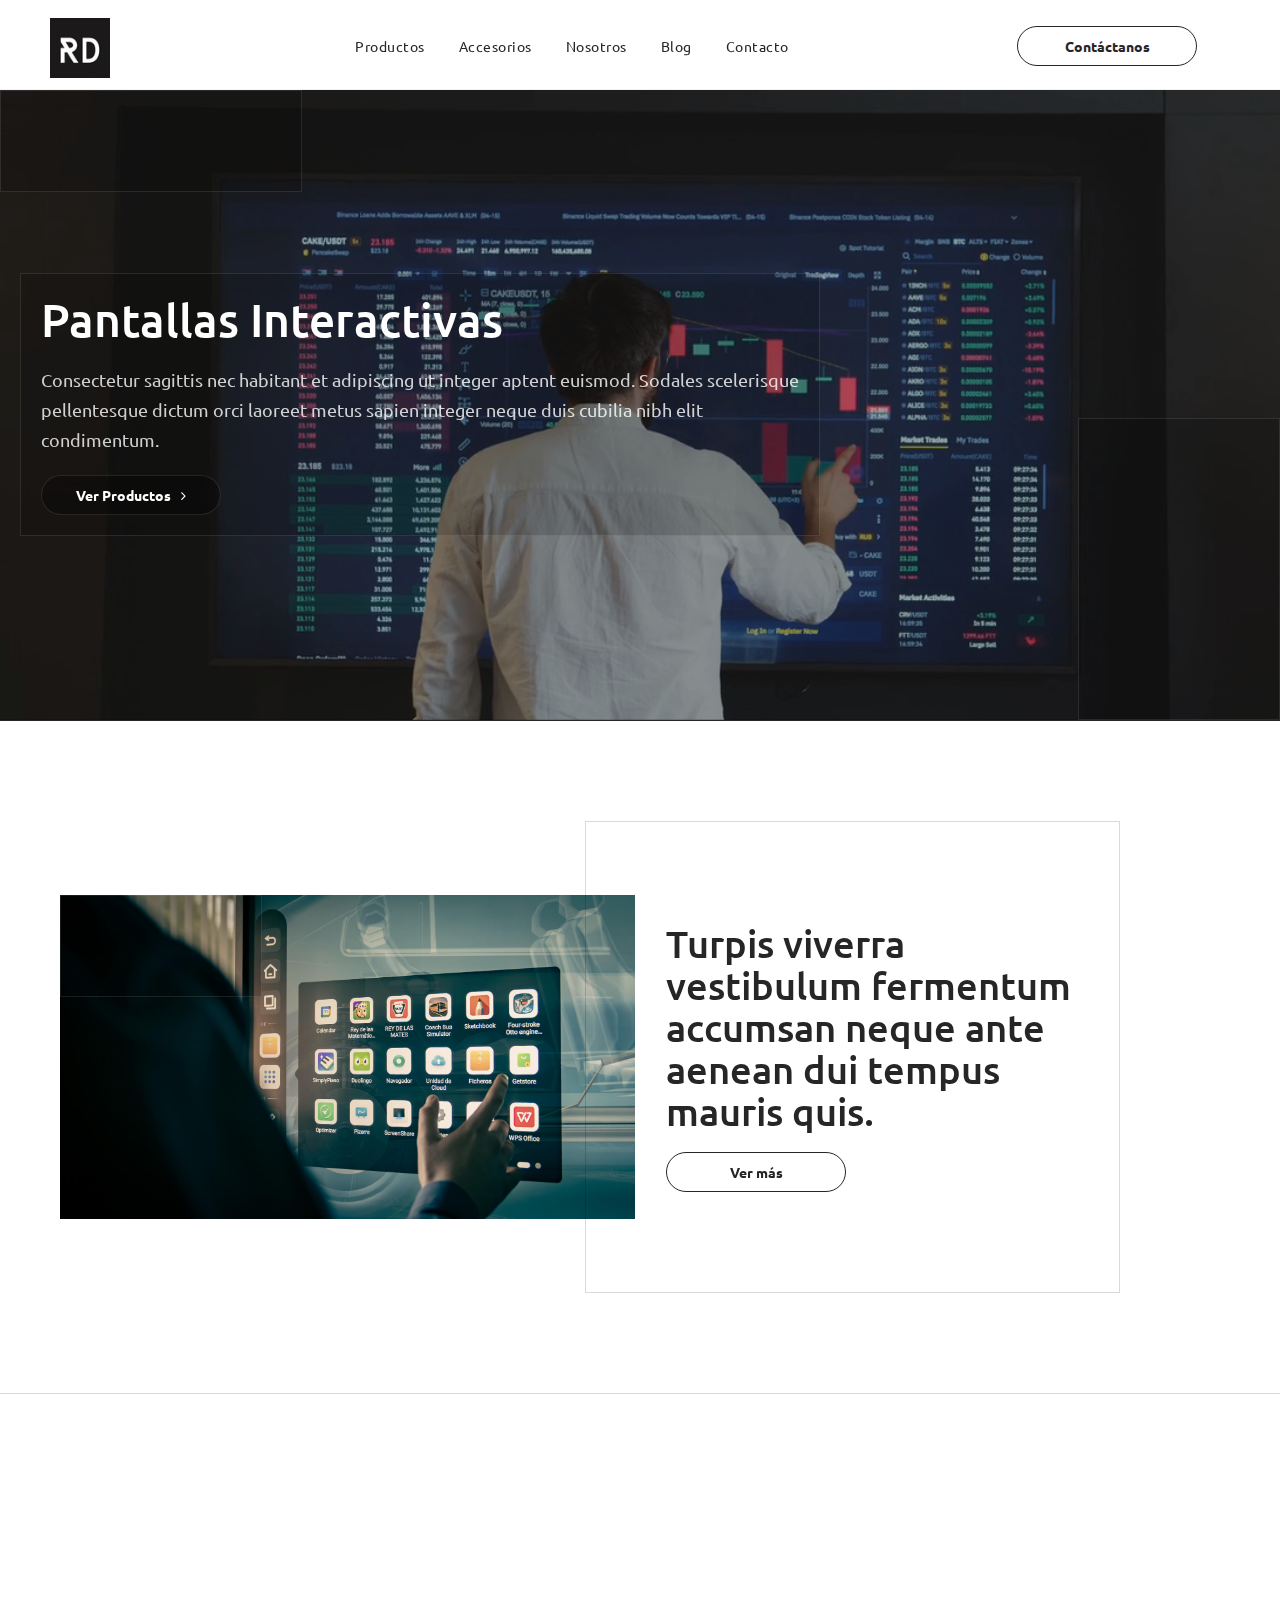
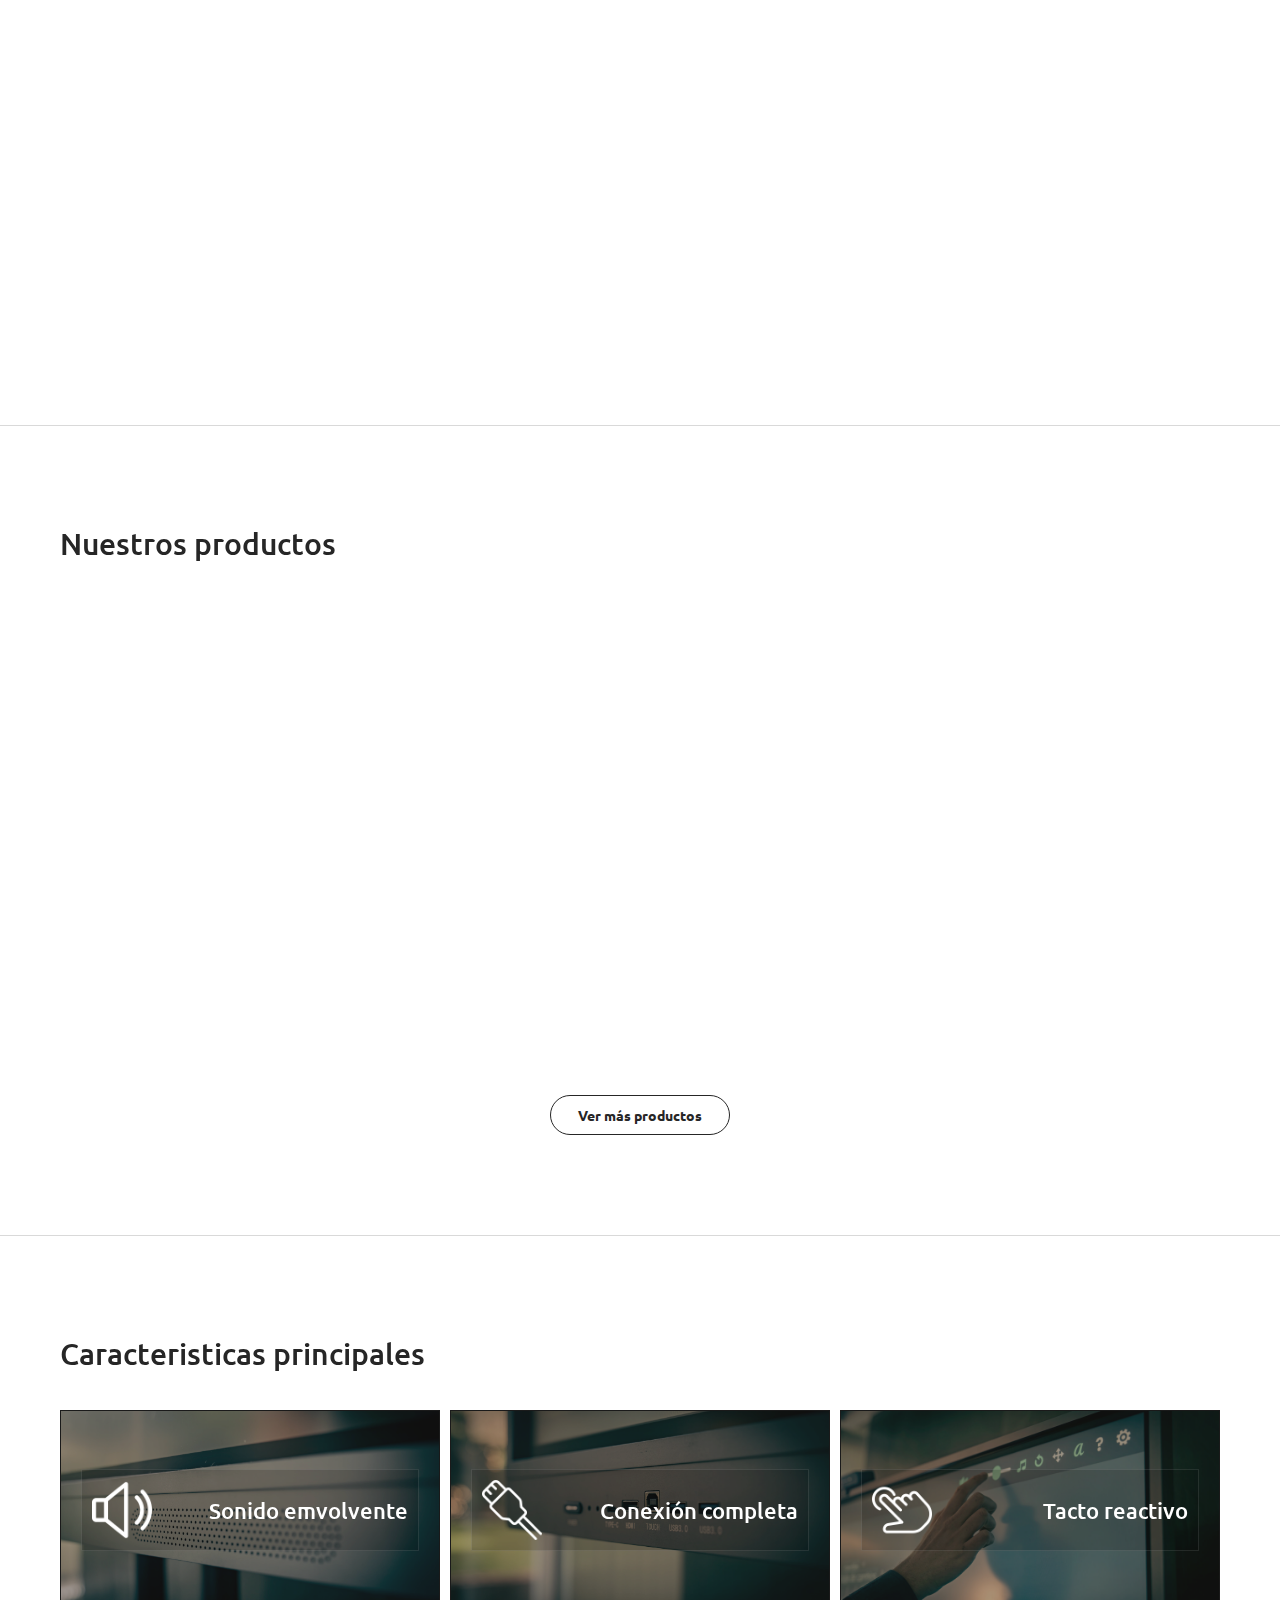
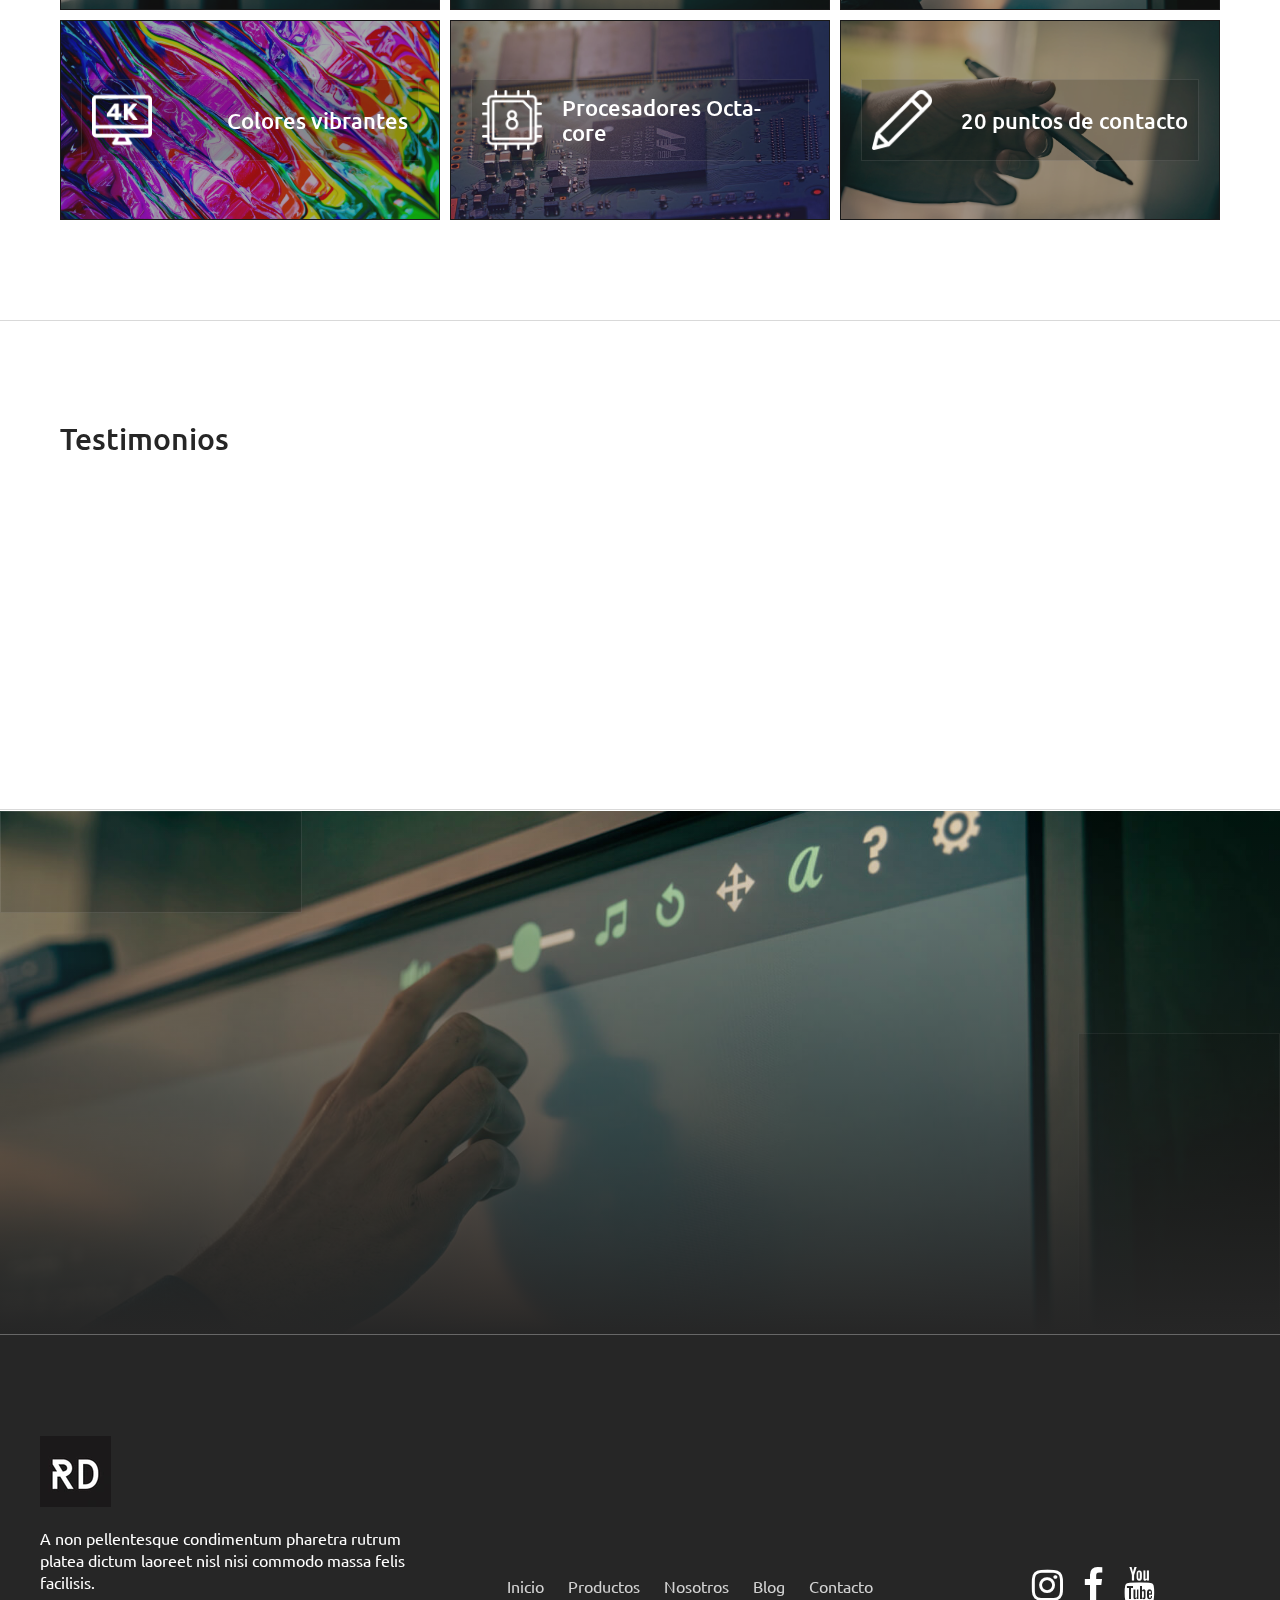
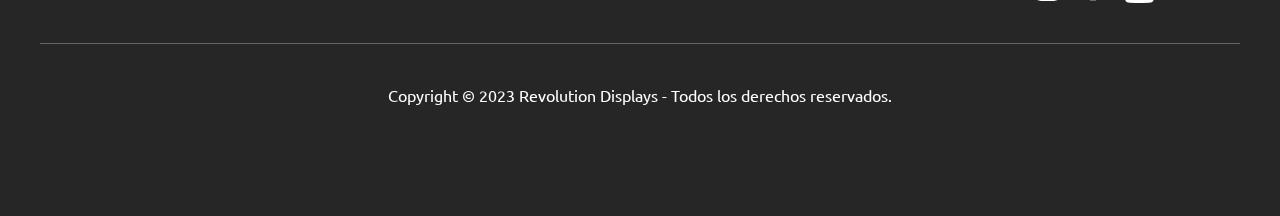
==== commit 4bec5698: "fix" ====
--- a/index.html
+++ b/index.html
@@ -5,8 +5,8 @@
     <meta charset="UTF-8">
     <link href="img/favicon.png" rel="shortcut icon">
     <meta name="viewport" content="width=device-width, initial-scale=1, maximum-scale=1">
-    <link href="css/main.css?v=95639" rel="stylesheet" type="text/css">
-    <script src="js/main.js?v=95639" type="text/javascript"></script>
+    <link href="css/main.css?v=22158" rel="stylesheet" type="text/css">
+    <script src="js/main.js?v=22158" type="text/javascript"></script>
     <!-- Meta tags facebook-->
     <meta property="og:title" content="#">
     <meta property="og:description" content="#">
@@ -42,7 +42,7 @@
                   <nav>
                     <ul>
                       <li><a href="products.html">Productos</a></li>
-                      <li><a href="accessories.html">Accesorios</a></li>
+                      <li><a href="accesories.html">Accesorios</a></li>
                       <li><a href="aboutus.html">Nosotros</a></li>
                       <li><a href="blog.html">Blog</a></li>
                       <li><a href="contact.html">Contacto</a></li>
@@ -78,7 +78,7 @@
                   <div class="header__nav__nav__menu"> 
                     <ul> 
                       <li><a href="products.html">Productos</a></li>
-                      <li><a href="accessories.html">Accesorios</a></li>
+                      <li><a href="accesories.html">Accesorios</a></li>
                       <li><a href="aboutus.html">Nosotros</a></li>
                       <li><a href="blog.html">Blog</a></li>
                       <li><a href="contact.html">Contacto</a></li>
@@ -102,9 +102,9 @@
           <div class="section__body">
             <div class="section__content dscroll">
               <h1 class="section__title">Pantallas Interactivas</h1>
-              <p class="section__description">Litora dictumst risus nunc suscipit donec non nulla praesent pretium. Scelerisque gravida conubia erat neque phasellus dictumst curae ac odio colus ante a colus senectus.
+              <p class="section__description">Consectetur sagittis nec habitant et adipiscing ut integer aptent euismod. Sodales scelerisque pellentesque dictum orci laoreet metus sapien integer neque duis cubilia nibh elit condimentum.
               </p>
-              <div class="section__buttons"><a href="#" class="btn btn--transparent">Ver Productos<span class="fa fa-angle-right"></span></a></div>
+              <div class="section__buttons"><a href="products.html" class="btn btn--transparent">Ver Productos<span class="fa fa-angle-right"></span></a></div>
             </div>
           </div>
         </div>
@@ -121,7 +121,7 @@
                 </div>
                 <div class="col-md-6 dscroll"> 
                   <div class="section__content"> 
-                    <h2 class="section__title">Himenaeos aliquam fermentum id sollicitudin rutrum habitant odio urna etiam conubia velit.
+                    <h2 class="section__title">Turpis viverra vestibulum fermentum accumsan neque ante aenean dui tempus mauris quis.
                     </h2><a href="#" class="btn">Ver más</a>
                   </div>
                 </div>
@@ -142,7 +142,7 @@
                 </div>
                 <div class="col-md-6 col-md-pull-6 dscroll">
                   <div class="section__content">
-                    <h2 class="section__title">Vel imperdiet faucibus vestibulum hendrerit sapien vitae vulputate vitae habitasse eros libero.
+                    <h2 class="section__title">Porta accumsan libero ante urna metus quam nisi morbi purus turpis litora.
                     </h2><a href="#" class="btn">Ver más</a>
                   </div>
                 </div>
@@ -160,40 +160,129 @@
             <div class="cols cols-gutter-2">
               <div class="col-md-4 dscroll">
                 <article class="article--product"> 
-                  <div class="article__image"> <img src="img/uploads/image-product-1.webp"></div>
+                  <div class="article__image"> <img src="img/products/1.png"></div>
                   <div class="article__body"> 
                     <h4 class="article__title">Producto 1</h4>
-                    <p class="article__description">Nam aenean libero litora sagittis tortor risus hendrerit in dictum luctus dictum.
+                    <p class="article__description">Vitae etiam neque sagittis lacinia class eget lacus nibh nullam est nullam.
                     </p>
                   </div>
-                  <div class="article__footer"><a href="#" class="btn">Ver más</a></div>
+                  <div class="article__footer"><a href="single-product.html" class="btn">Ver más</a></div>
                 </article>
               </div>
               <div class="col-md-4 dscroll">
                 <article class="article--product"> 
-                  <div class="article__image"> <img src="img/uploads/image-product-2.webp"></div>
+                  <div class="article__image"> <img src="img/products/2.png"></div>
                   <div class="article__body"> 
                     <h4 class="article__title">Producto 2</h4>
-                    <p class="article__description">Tortor eget sem eget curae velit sagittis etiam luctus vel purus leo.
+                    <p class="article__description">Faucibus ligula sodales nisi lacinia lacinia nam aliquam nisl tellus porta sed.
                     </p>
                   </div>
-                  <div class="article__footer"><a href="#" class="btn">Ver más</a></div>
+                  <div class="article__footer"><a href="single-product.html" class="btn">Ver más</a></div>
                 </article>
               </div>
               <div class="col-md-4 dscroll">
                 <article class="article--product"> 
-                  <div class="article__image"> <img src="img/uploads/image-product-1.webp"></div>
+                  <div class="article__image"> <img src="img/products/1.png"></div>
                   <div class="article__body"> 
                     <h4 class="article__title">Producto 3</h4>
-                    <p class="article__description">Praesent lobortis condimentum duis nam eleifend nibh convallis nec at torquent diam.
+                    <p class="article__description">Cras rutrum rhoncus tincidunt suscipit netus eu inceptos auctor torquent eget fusce.
                     </p>
                   </div>
-                  <div class="article__footer"><a href="#" class="btn">Ver más</a></div>
-                </article>
-              </div>
-            </div>
-          </div>
-          <div class="section__footer"> <a href="#" class="btn">Ver más productos</a></div>
+                  <div class="article__footer"><a href="single-product.html" class="btn">Ver más</a></div>
+                </article>
+              </div>
+            </div>
+          </div>
+          <div class="section__footer"> <a href="products.html" class="btn">Ver más productos</a></div>
+        </div>
+      </section>
+      <section class="section--features"> 
+        <div class="section__wrap">
+          <div class="section__header">
+            <h3 class="section__title">Caracteristicas principales</h3>
+          </div>
+          <div class="section__body">
+            <div class="cols"> 
+              <div class="col-md-4"> 
+                <article class="article--feature">
+                  <div class="article__bg">
+                    <div class="bg"><img src="img/uploads/11.jpg"></div>
+                  </div>
+                  <div class="article__body">
+                    <div class="article__icon"> <img src="img/icons/feature-1.png"></div>
+                    <div class="article__content">
+                      <h4 class="article__title">Sonido emvolvente</h4>
+                    </div>
+                  </div>
+                </article>
+              </div>
+              <div class="col-md-4"> 
+                <article class="article--feature">
+                  <div class="article__bg">
+                    <div class="bg"><img src="img/uploads/7.jpg"></div>
+                  </div>
+                  <div class="article__body">
+                    <div class="article__icon"> <img src="img/icons/feature-2.png"></div>
+                    <div class="article__content"> 
+                      <h4 class="article__title">Conexión completa</h4>
+                    </div>
+                  </div>
+                </article>
+              </div>
+              <div class="col-md-4"> 
+                <article class="article--feature">
+                  <div class="article__bg">
+                    <div class="bg"><img src="img/uploads/6.jpg"></div>
+                  </div>
+                  <div class="article__body">
+                    <div class="article__icon"> <img src="img/icons/feature-3.png"></div>
+                    <div class="article__content">
+                      <h4 class="article__title">Tacto reactivo</h4>
+                    </div>
+                  </div>
+                </article>
+              </div>
+              <div class="col-md-4"> 
+                <article class="article--feature">
+                  <div class="article__bg">
+                    <div class="bg"><img src="img/uploads/16.jpeg"></div>
+                  </div>
+                  <div class="article__body">
+                    <div class="article__icon"> <img src="img/icons/feature-4.png"></div>
+                    <div class="article__content">
+                      <h4 class="article__title">Colores vibrantes</h4>
+                    </div>
+                  </div>
+                </article>
+              </div>
+              <div class="col-md-4"> 
+                <article class="article--feature">
+                  <div class="article__bg">
+                    <div class="bg"><img src="img/uploads/17.jpeg"></div>
+                  </div>
+                  <div class="article__body">
+                    <div class="article__icon"> <img src="img/icons/feature-5.png"></div>
+                    <div class="article__content">
+                      <h4 class="article__title">Procesadores Octa-core</h4>
+                    </div>
+                  </div>
+                </article>
+              </div>
+              <div class="col-md-4"> 
+                <article class="article--feature">
+                  <div class="article__bg">
+                    <div class="bg"><img src="img/uploads/10.jpg"></div>
+                  </div>
+                  <div class="article__body">
+                    <div class="article__icon"> <img src="img/icons/feature-6.png"></div>
+                    <div class="article__content">
+                      <h4 class="article__title">20 puntos de contacto</h4>
+                    </div>
+                  </div>
+                </article>
+              </div>
+            </div>
+          </div>
         </div>
       </section>
       <section class="section--testimonies">
@@ -269,15 +358,15 @@
       </section>
       <section class="section--banner">
         <div class="section__bg">
-          <div class="bg"> <img src="img/uploads/3.jpg"></div>
+          <div class="bg"> <img src="img/uploads/6.jpg"></div>
         </div>
         <div class="section__wrap"> 
           <div class="section__body">
             <div class="section__banner"> 
-              <div class="section__content dscroll"><span class="section__subtitle">Mauris senectus</span>
-                <h3 class="section__title">Consectetur mi fermentum interdum ut viverra
+              <div class="section__content dscroll"><span class="section__subtitle">Sociosqu tellus</span>
+                <h3 class="section__title">Cubilia tempor velit placerat diam duis
                 </h3>
-                <p>Laoreet primis sollicitudin accumsan sociosqu non a mi litora vitae. Metus pellentesque porta praesent porttitor justo himenaeos auctor eget proin sem arcu ultrices enim lacinia.
+                <p>Laoreet class suscipit condimentum nisl feugiat ante etiam a ornare. Convallis taciti ut condimentum in sed ultrices etiam diam vulputate vitae ad risus eros eleifend.
                 </p>
                 <div class="section__buttons"><a href="contact.html" class="btn">Solicitar DEMO</a><a href="contact.html" class="btn">Quiero cotizar</a></div>
               </div>
@@ -294,7 +383,7 @@
               <div class="col-md-4">
                 <div class="footer__logo">
                   <div class="footer__img"><img src="img/icons/logo-rd.webp"></div>
-                  <p>Curae ligula fermentum curabitur ac ultrices venenatis non lacinia ullamcorper convallis ligula erat quam massa.
+                  <p>A non pellentesque condimentum pharetra rutrum platea dictum laoreet nisl nisi commodo massa felis facilisis.
                   </p>
                 </div>
               </div>
--- a/css/main.css
+++ b/css/main.css
@@ -1644,6 +1644,12 @@
 article.article--product .article__image {
   margin-bottom: 20px;
 }
+article.article--product .article__image img {
+  width: initial;
+  height: initial;
+  max-height: 250px;
+  max-width: 500px;
+}
 article.article--product .article__footer .btn {
   max-width: 100%;
   width: 100%;
@@ -1669,6 +1675,87 @@
   font-size: 14px;
   line-height: 22px;
   text-decoration: underline;
+}
+article.article--feature {
+  height: 200px;
+  display: -ms-flexbox;
+  display: flex;
+  -ms-flex-align: center;
+      align-items: center;
+  background-color: #262626;
+}
+article.article--feature:hover .article__bg .bg {
+  -webkit-transform: scale(1.1);
+          transform: scale(1.1);
+}
+article.article--feature .article__bg .bg {
+  opacity: 0.6;
+  transition: 0.3s;
+}
+article.article--feature .article__body {
+  position: relative;
+  padding: 10px;
+  display: -ms-flexbox;
+  display: flex;
+  -ms-flex-pack: justify;
+      justify-content: space-between;
+  -ms-flex-align: center;
+      align-items: center;
+  width: 100%;
+  background-color: rgba(0,0,0,0.15);
+  border: 1px solid rgba(255,255,255,0.1);
+}
+article.article--feature .article__body .article__icon {
+  margin-right: 20px;
+}
+article.article--feature .article__body .article__icon img {
+  width: initial;
+  height: initial;
+  max-height: 60px;
+  max-width: 100px;
+}
+article.article--feature .article__body .article__content .article__title {
+  color: #fff;
+  margin-bottom: 0;
+}
+article.article--solution {
+  min-height: 260px;
+  display: -ms-flexbox;
+  display: flex;
+  -ms-flex-direction: column;
+      flex-direction: column;
+  -ms-flex-align: center;
+      align-items: center;
+  -ms-flex-pack: center;
+      justify-content: center;
+}
+article.article--solution .article__icon {
+  margin-bottom: 20px;
+}
+article.article--solution .article__icon img {
+  width: initial;
+  height: initial;
+  max-height: 60px;
+  max-width: 100px;
+  margin: initial;
+}
+article.article--solution .article__body p {
+  margin-bottom: 0;
+}
+article.article--app {
+  text-align: center;
+}
+article.article--app .article__icon {
+  margin-bottom: 20px;
+}
+article.article--app .article__icon img {
+  width: initial;
+  height: initial;
+  max-height: 50px;
+  max-width: 100px;
+}
+article.article--app .article__content .article__title {
+  margin-bottom: 0;
 }
 .bg {
   position: absolute;
@@ -3434,6 +3521,9 @@
 section.section--banner {
   background-color: #262626;
 }
+section.section--banner .section__wrap {
+  border-color: rgba(255,255,255,0.3);
+}
 section.section--banner .section__bg:after {
   content: "";
   position: absolute;
@@ -3562,6 +3652,318 @@
   left: initial;
   bottom: 0;
   right: 0;
+}
+section.section--header {
+  position: relative;
+  background-color: #262626;
+  margin-top: 70px;
+}
+@media (min-width: 720px) {
+  section.section--header {
+    margin-top: 90px;
+  }
+}
+section.section--header.section--header--product .section__image {
+  background-color: #fff;
+  padding: 20px;
+  border: 1px solid rgba(0,0,0,0.3);
+}
+section.section--header.section--header--product .section__content {
+  margin-right: 40px;
+}
+section.section--header:after {
+  content: "";
+  position: absolute;
+  top: 0%;
+  left: 0%;
+  width: 150px;
+  height: 20px;
+  background-color: rgba(0,0,0,0.15);
+  border: 1px solid rgba(255,255,255,0.1);
+  z-index: 2;
+}
+@media (min-width: 720px) {
+  section.section--header:after {
+    height: 150px;
+    width: 300px;
+  }
+}
+section.section--header:before {
+  content: "";
+  position: absolute;
+  bottom: 0;
+  right: 0;
+  width: 100px;
+  height: 100px;
+  background-color: rgba(0,0,0,0.15);
+  border: 1px solid rgba(255,255,255,0.1);
+  z-index: 2;
+}
+@media (min-width: 720px) {
+  section.section--header:before {
+    height: 300px;
+  }
+}
+section.section--header .section__bg .bg {
+  opacity: 0.6;
+}
+section.section--header .section__body .section__content {
+  color: #fff;
+  padding: 20px;
+  background-color: rgba(0,0,0,0.15);
+  border: 1px solid rgba(255,255,255,0.1);
+  max-width: 800px;
+}
+section.section--contact {
+  display: -ms-flexbox;
+  display: flex;
+  -ms-flex-pack: center;
+      justify-content: center;
+  margin-top: 40px;
+  margin-bottom: 40px;
+}
+section.section--contact .section__contact__info {
+  padding: 20px;
+  border: 1px solid rgba(0,0,0,0.1);
+}
+section.section--contact .section__socials {
+  display: -ms-flexbox;
+  display: flex;
+  margin-bottom: 40px;
+}
+section.section--contact .section__socials .section__social {
+  position: relative;
+  display: -ms-flexbox;
+  display: flex;
+  -ms-flex-pack: center;
+      justify-content: center;
+  -ms-flex-align: center;
+      align-items: center;
+  width: 60px;
+  height: 60px;
+  background-color: #fff;
+  border: 1px solid rgba(0,0,0,0.1);
+  margin: 0 5px;
+}
+section.section--contact .section__socials .section__social a {
+  color: #262626;
+  font-size: 24px;
+}
+section.section--contact .section__socials .section__social a:after {
+  content: "";
+  position: absolute;
+  top: 0;
+  left: 0;
+  width: 100%;
+  height: 100%;
+  z-index: 2;
+}
+section.section--contact .section__socials .section__social:hover {
+  border: 1px solid rgba(0,0,0,0.2);
+}
+.slider {
+  position: relative;
+  width: 100%;
+}
+.slider .slider-slides {
+  position: relative;
+  overflow: hidden;
+}
+.slider .slide {
+  position: relative;
+  overflow: hidden;
+  display: none;
+}
+.slider .slide.slide-current {
+  display: block;
+  z-index: 1;
+}
+.slider .slide.slide-out {
+  position: absolute;
+  top: 0;
+  left: 0;
+  width: 100%;
+  height: 100%;
+  display: block;
+  z-index: 2;
+}
+.slider .slider-bullets {
+  display: block;
+  position: absolute;
+  z-index: 3;
+  width: 100%;
+  text-align: center;
+  bottom: -13%;
+}
+.slider .slider-bullets .slider-bullets-limit {
+  max-width: 1400px;
+  margin: 0 auto;
+  padding: 0 20px;
+}
+@media (min-width: 720px) {
+  .slider .slider-bullets .slider-bullets-limit {
+    padding: 0 40px;
+  }
+}
+.slider .slider-bullets .slider-bullet {
+  width: 20px;
+  height: 10px;
+  border-radius: 0%;
+  display: inline-block;
+  margin: 0 8px;
+  transition: 0.2s ease;
+  background-color: #404040;
+  border: 1px solid #737373;
+  opacity: 0.3;
+}
+.slider .slider-bullets .slider-bullet.slider-bullet-current {
+  background-color: $color_primary;
+  opacity: 1;
+}
+.slider .slider-bullets .slider-bullet:hover {
+  cursor: pointer;
+}
+.slider .slider-navigation {
+  display: none;
+}
+.slider .slider-navigation .slider-nav {
+  position: absolute;
+  background: $color_primary;
+  color: #fff;
+  opacity: 1;
+  z-index: 3;
+  width: 30px;
+  height: 30px;
+  line-height: 30px;
+  border: 0;
+  text-align: center;
+  font-size: 150%;
+  transition: 0.2s ease;
+  top: 47%;
+  display: none;
+}
+@media (min-width: 720px) {
+  .slider .slider-navigation .slider-nav {
+    display: block;
+    opacity: 0.7;
+    background: $color_primary;
+    width: 40px;
+    height: 50px;
+    top: 50%;
+    line-height: 50px;
+    color: #fff;
+    font-size: 200%;
+    display: block;
+    margin-top: -25px;
+  }
+}
+.slider .slider-navigation .slider-nav.slider-nav-left {
+  left: -5px;
+}
+@media (min-width: 720px) {
+  .slider .slider-navigation .slider-nav.slider-nav-left {
+    left: -80px;
+  }
+}
+.slider .slider-navigation .slider-nav.slider-nav-right {
+  right: -5px;
+}
+@media (min-width: 720px) {
+  .slider .slider-navigation .slider-nav.slider-nav-right {
+    right: -80px;
+  }
+}
+.slider .slider-navigation .slider-nav:hover {
+  cursor: pointer;
+}
+@media (min-width: 720px) {
+  .slider .slider-navigation .slider-nav:hover {
+    opacity: 1;
+  }
+}
+.slider.slider-dir-left .slide.slide-current,
+.slider.slider-dir-right .slide.slide-current {
+  -webkit-animation: fadeIn 0.5s cubic-bezier(0.77, 0, 0.175, 1);
+          animation: fadeIn 0.5s cubic-bezier(0.77, 0, 0.175, 1);
+}
+.slider.slider-dir-left .slide.slide-out,
+.slider.slider-dir-right .slide.slide-out {
+  -webkit-animation: fadeOut 0.5s cubic-bezier(0.77, 0, 0.175, 1) both;
+          animation: fadeOut 0.5s cubic-bezier(0.77, 0, 0.175, 1) both;
+}
+.slider.slider--main .slider-navigation {
+  position: absolute;
+  z-index: 2;
+  top: 40%;
+  left: 50%;
+  -webkit-transform: translate(-50%, -50%);
+          transform: translate(-50%, -50%);
+  display: -ms-flexbox;
+  display: flex;
+  -ms-flex-pack: justify;
+      justify-content: space-between;
+  -ms-flex-align: center;
+      align-items: center;
+  max-width: 1400px;
+  width: 100%;
+}
+.slider.slider--main .slider-navigation .slider-nav {
+  top: 15%;
+  width: 45px;
+  height: 45px;
+  line-height: 45px;
+  text-align: center;
+  border-radius: 50%;
+  overflow: hidden;
+  background-color: $color_secondary;
+  opacity: 1;
+}
+.slider.slider--main .slider-navigation .slider-nav span {
+  color: #fff;
+}
+.slider.slider--main .slider-navigation .slider-nav.slider-nav-left {
+  left: -5px;
+  top: 44%;
+}
+@media (min-width: 720px) {
+  .slider.slider--main .slider-navigation .slider-nav.slider-nav-left {
+    left: 20px;
+  }
+}
+.slider.slider--main .slider-navigation .slider-nav.slider-nav-right {
+  right: -5px;
+  top: 44%;
+}
+@media (min-width: 720px) {
+  .slider.slider--main .slider-navigation .slider-nav.slider-nav-right {
+    right: 20px;
+  }
+}
+.slider.slider--main .slider-bullets {
+  display: none;
+  top: 40px;
+}
+.slider.slider--cases .slider-bullets .slider-bullet {
+  background-color: #737373;
+  border: none;
+}
+.slider.slider--cases .slider-bullets .slider-bullet.slider-bullet-current {
+  border: none;
+  background-color: $color_primary;
+}
+.slider.slider--cases .slider-navigation .slider-nav {
+  background: transparent;
+  font-size: 70px;
+  top: 110%;
+}
+.slider.slider--cases .slider-navigation .slider-nav.slider-nav-left {
+  left: 20px;
+}
+.slider.slider--cases .slider-navigation .slider-nav.slider-nav-righ {
+  right: 20px;
+}
+.slider.slider--news .slide {
+  padding: 10px;
 }
 @font-face {
   font-family: 'swiper-icons';
